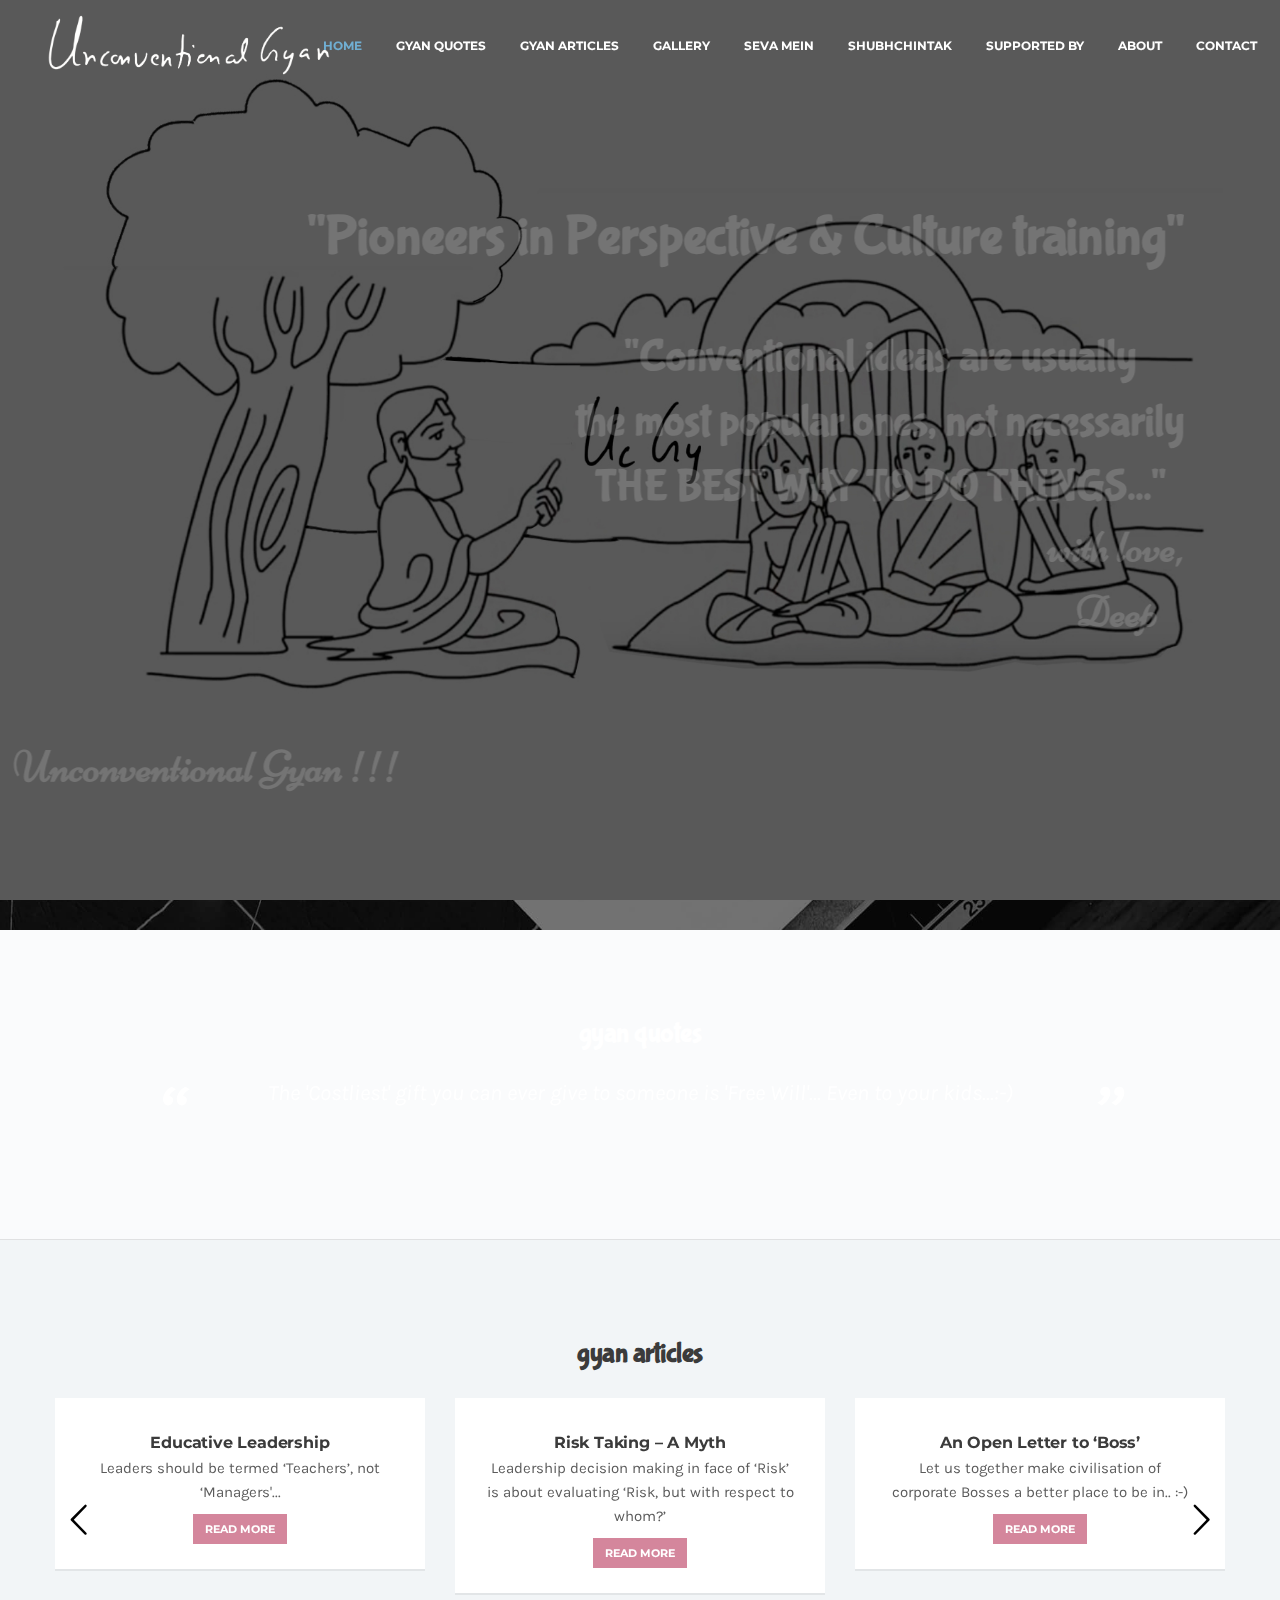
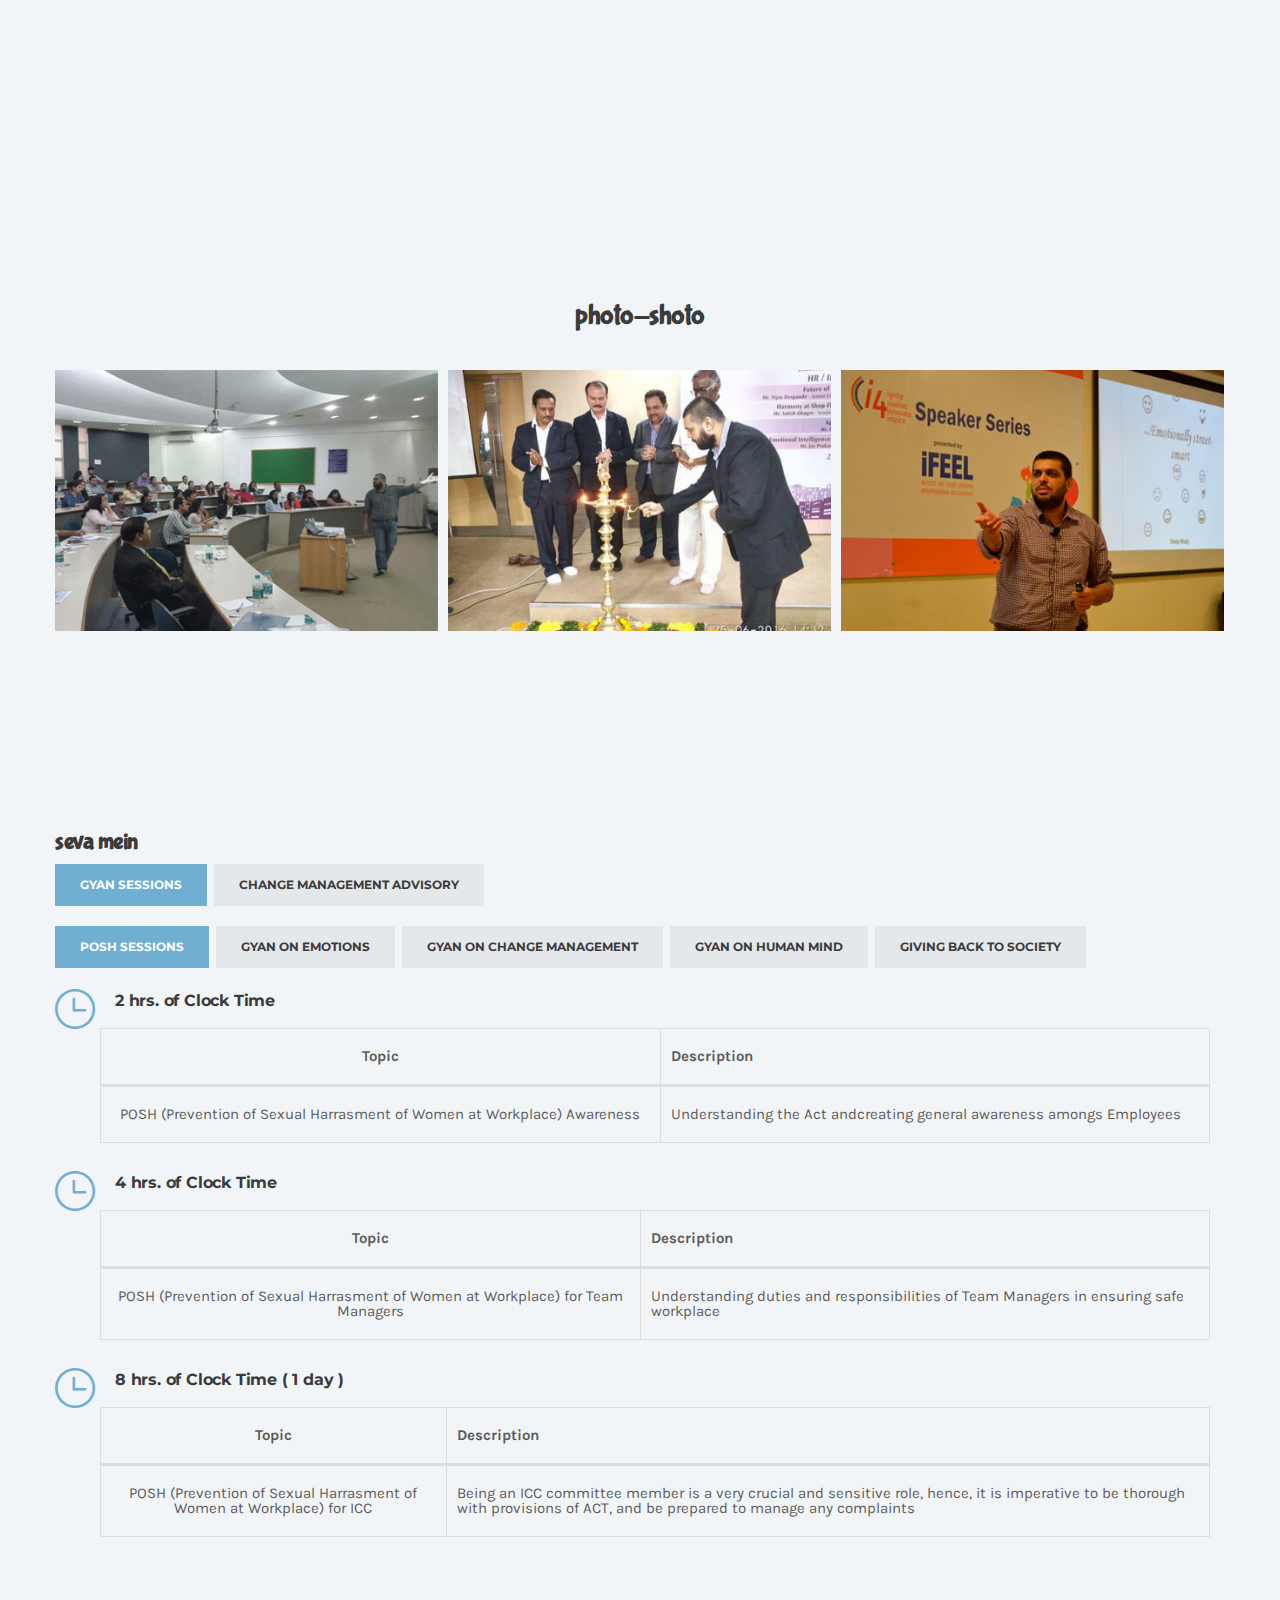
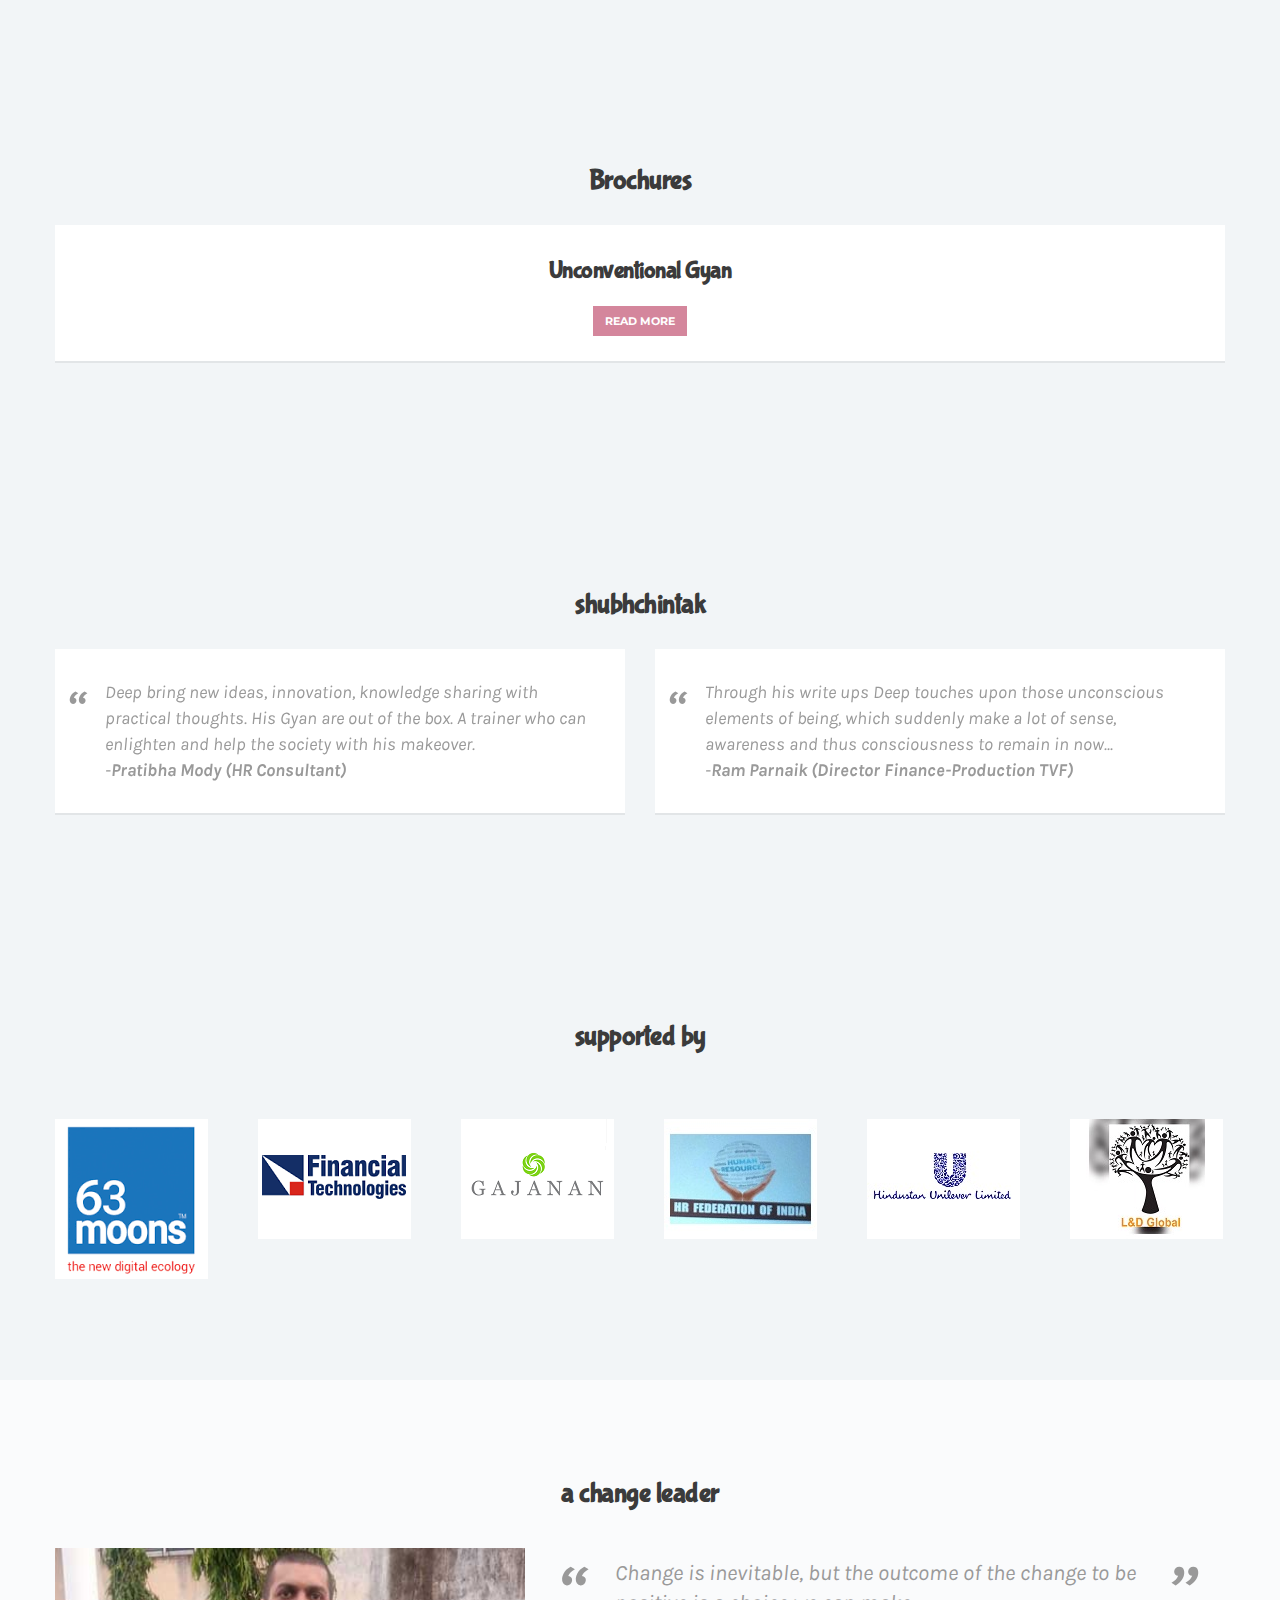
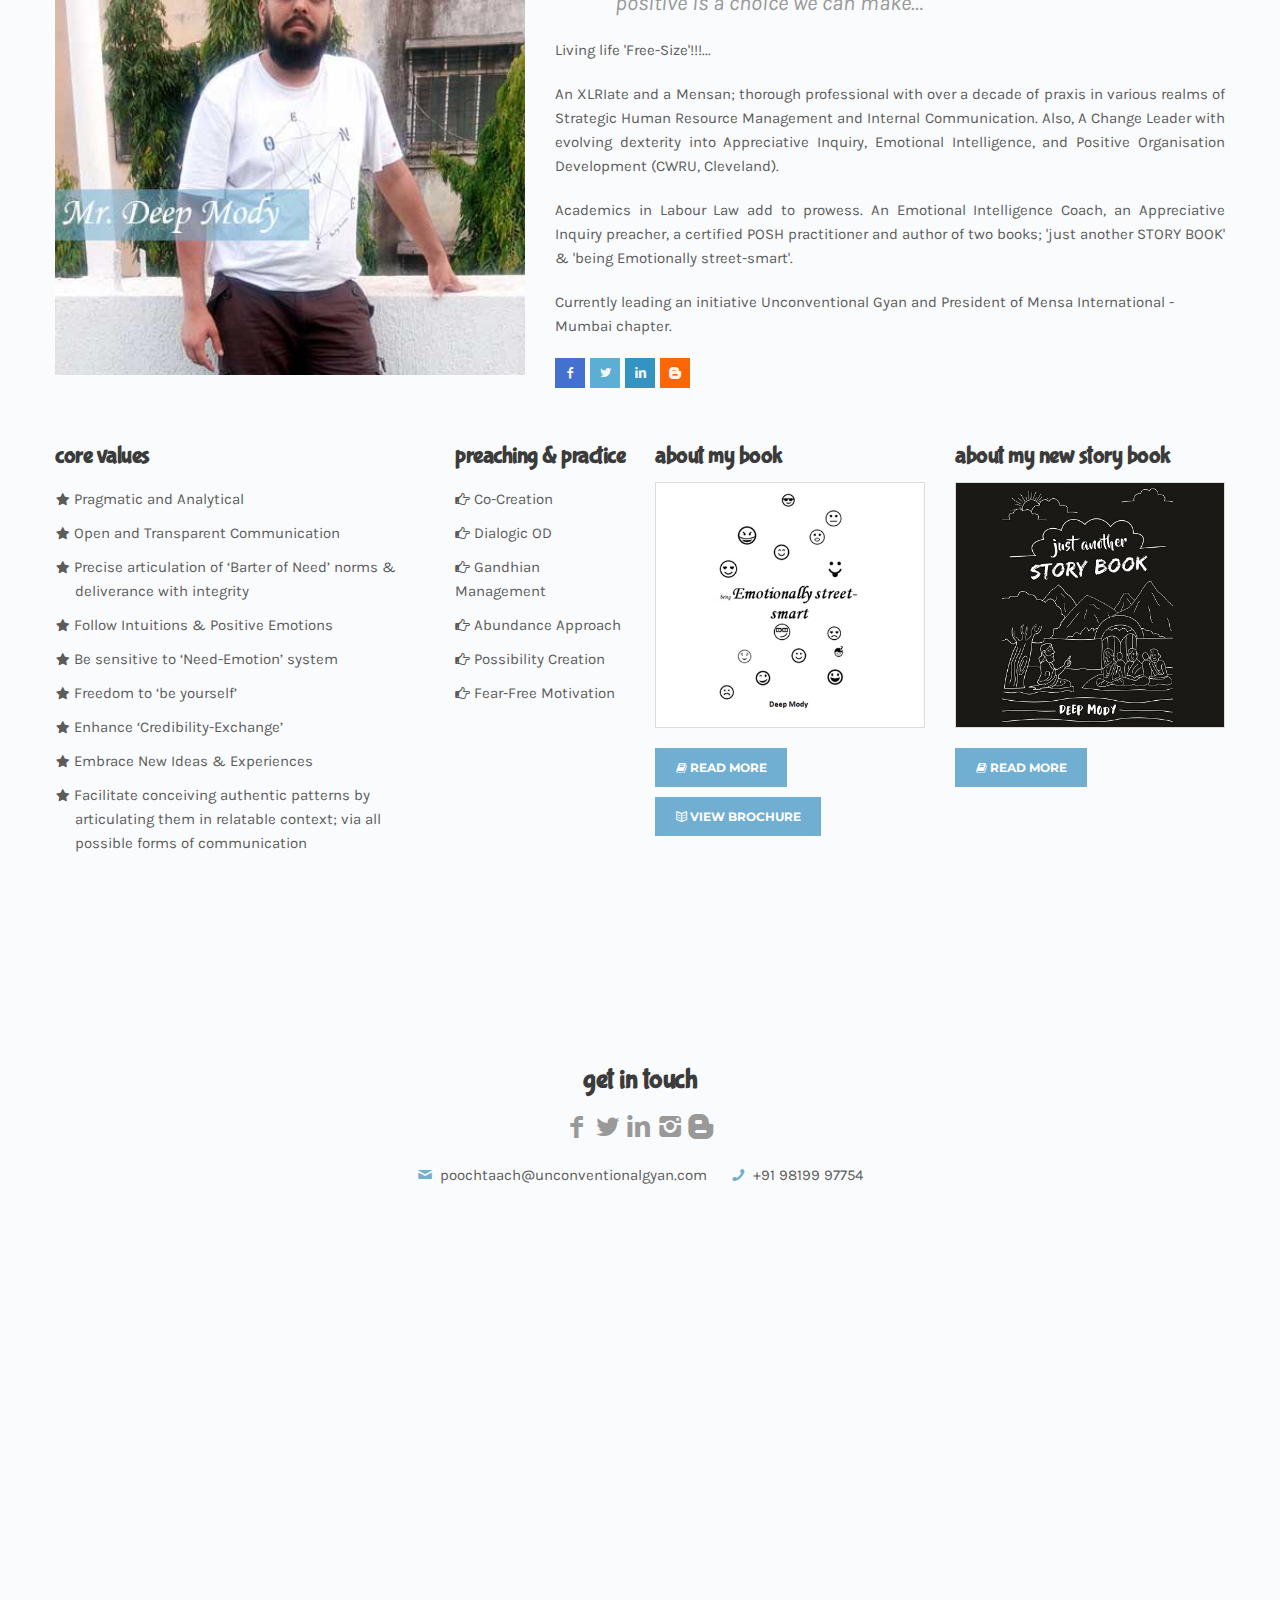
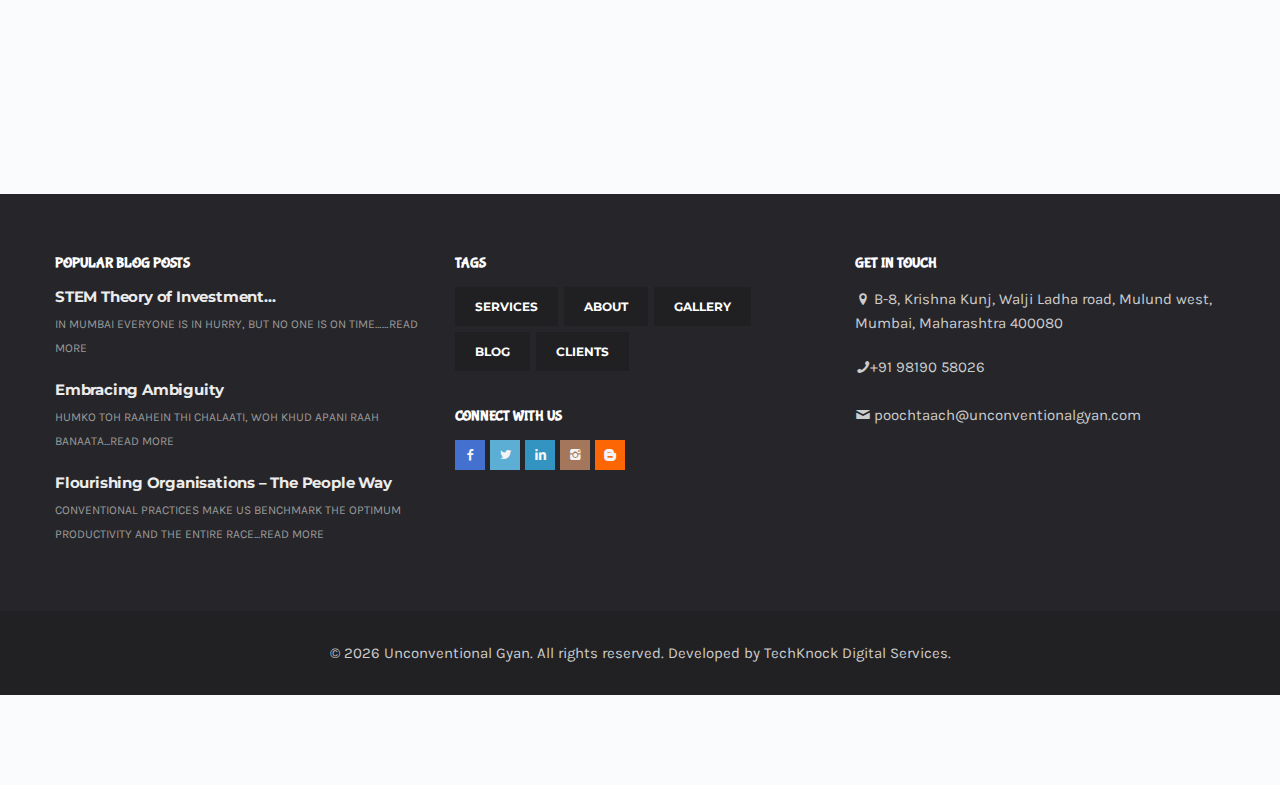
==== index.html @ 0b480a3f "website" ====
<!DOCTYPE html>

<html lang="en">
<head>
<meta charset="utf-8">
<meta name="viewport" content="width=device-width, initial-scale=1.0">
<meta name="description" content="">
<meta name="author" content="">
<link rel="shortcut icon" href="logo/favicon-1.png">
<title>Unconventional Gyan</title>
<!-- Bootstrap core CSS -->
<link href="style/css/bootstrap.min.css" rel="stylesheet">
<link href="style/css/plugins.css" rel="stylesheet">
<link href="style.css" rel="stylesheet">
<link href="style/css/color/blue.css" rel="stylesheet">
<link href='http://fonts.googleapis.com/css?family=Montserrat:400,700' rel='stylesheet' type='text/css'>
<link href='http://fonts.googleapis.com/css?family=Karla:400,400italic,700,700italic' rel='stylesheet' type='text/css'>
<link rel="stylesheet" type="text/css" href="https://fonts.googleapis.com/css?family=Bubblegum Sans">
<link rel="stylesheet" type="text/css" href="https://fonts.googleapis.com/css?family=Niconne">
<link href="style/type/icons.css" rel="stylesheet">
<script src="https://www.google.com/recaptcha/api.js?render=6LdfdqUZAAAAAMCmVzL8MJNniMcdr9bRlwLLv4yt"></script>
     <script>
        grecaptcha.ready(function () {
            grecaptcha.execute('6LdfdqUZAAAAAMCmVzL8MJNniMcdr9bRlwLLv4yt', { action: 'contact' }).then(function (token) {
                var recaptchaResponse = document.getElementById('recaptchaResponse');
                recaptchaResponse.value = token;
            });
        });
    </script> 
<script>
!function(f,b,e,v,n,t,s)
{if(f.fbq)return;n=f.fbq=function(){n.callMethod?
n.callMethod.apply(n,arguments):n.queue.push(arguments)};
if(!f._fbq)f._fbq=n;n.push=n;n.loaded=!0;n.version='2.0';
n.queue=[];t=b.createElement(e);t.async=!0;
t.src=v;s=b.getElementsByTagName(e)[0];
s.parentNode.insertBefore(t,s)}(window,document,'script',
'https://connect.facebook.net/en_US/fbevents.js');
 fbq('init', '140886819847747'); 
fbq('track', 'PageView');
</script>
<noscript>
 <img height="1" width="1" 
src="https://www.facebook.com/tr?id=140886819847747&ev=PageView
&noscript=1"/>
</noscript>

<!-- HTML5 shim and Respond.js for IE8 support of HTML5 elements and media queries -->
<!-- WARNING: Respond.js doesn't work if you view the page via file:// -->
<!--[if lt IE 9]>
<script src="https://oss.maxcdn.com/html5shiv/3.7.2/html5shiv.min.js"></script>
<script src="https://oss.maxcdn.com/respond/1.4.2/respond.min.js"></script>
<![endif]-->
</head>
<body class="onepage">
<div id="preloader"><div class="textload">Loading</div><div id="status"><div class="spinner"></div></div></div>
<main class="body-wrapper">
  
  <div class="navbar">
    <div class="navbar-header">
      <div class="basic-wrapper">
        <div class="navbar-brand"> <a href="index.php"><!--<img src="#" srcset="style/images/logo.png 1x, style/images/logo@2x.png 2x" class="logo-light" alt="" /><img src="#" srcset="style/images/logo-dark.png 1x, style/images/logo-dark@2x.png 2x" class="logo-dark" alt="" /></a>--><img width="300px" src="logo/logo.png"> 
        </div>
        <a class="btn responsive-menu" data-toggle="collapse" data-target=".navbar-collapse"><i></i></a> 
        </div>
      <!-- /.basic-wrapper --> 
    </div>
    <!-- /.navbar-header -->
    <nav class="collapse navbar-collapse">
      <ul class="nav navbar-nav">
        <li class="current"><a href="#home">Home</a></li>
        <li><a href="#gyanquotes">Gyan Quotes </a></li>
        <li><a href="#gyanarticles">Gyan Articles </a></li>
        <li><a href="#photo-shoto">Gallery</a></li>

        <li class="dropdown"><a href="#" class="dropdown-toggle">Seva mein <span class="caret"></span></a>
          <ul class="dropdown-menu">
            <li><a href="#sevamein">Change Management Advisory</a></li>
            <li><a href="#sevamein">Gyan Sessions</a></li>
          </ul>
        </li>

        <li><a href="#shubhchintak">Shubhchintak</a></li>
        <li><a href="#associate">Supported By</a></li>
        <li><a href="#achangeleader">About</a></li>
        <li><a href="#contact">Contact</a></li>
      </ul>
      <!-- /.navbar-nav --> 
    </nav>
    <!-- /.navbar-collapse -->
    
    <!--<div class="social-wrapper">
      <ul class="social naked">
        <li><a href="https://www.facebook.com/unconventionalgyan/" target="_blank"><i class="icon-s-facebook"></i></a></li>
        <li><a href="https://twitter.com/UnconvenGyan" target="_blank"><i class="icon-s-twitter"></i></a></li>
        <li><a href="https://www.linkedin.com/company/unconventional-gyan" target="_blank"><i class="icon-s-linkedin"></i></a></li>
        <li><a href="https://www.instagram.com/unconventionalgyan/" target="_blank"><i class="icon-s-instagram"></i></a></li>
        <li><a href="http://deepmody.blogspot.in/" target="_blank"><i class="icon-s-blogger"></i></a></li>
      </ul>
      
    </div>-->
    <!-- /.social-wrapper --> 
  </div>
  <!-- /.navbar -->
  <section id="home">
    <div class="tp-fullscreen-container revolution">
      <div class="tp-fullscreen">
        <ul>
          <!--<li data-transition="fade"> <img src="style/images/art/slider-bg1.jpg"  alt="" data-bgposition="center top" data-bgfit="cover" data-bgrepeat="no-repeat" />
            <h1 class="tp-caption large sfr" data-x="30" data-y="263" data-speed="900" data-start="800" data-easing="Sine.easeOut">hello! this is lydia</h1>
            <div class="tp-caption medium sfr" data-x="30" data-y="348" data-speed="900" data-start="1500" data-easing="Sine.easeOut">most completed photography & <br />
              magazine template with various options</div>
          </li>-->
          <li data-transition="fade"> <img src="style/images/art/unconventional-gyan.jpg"  alt="" data-bgposition="center top" data-bgfit="cover" data-bgrepeat="no-repeat" />
            <div class="tp-caption large text-center sfl" data-x="right" data-y="130" data-speed="900" data-start="800" data-easing="Sine.easeOut" style="font-family: Bubblegum Sans;">"Pioneers in Perspective & Culture training"</div>

            <div class="tp-caption large text-center sfl" data-x="right" data-y="250" data-speed="900" data-start="800" data-easing="Sine.easeOut" style="font-family: Bubblegum Sans; font-size: 44px;">"Conventional ideas are usually <br>the most popular ones, not necessarily<br> THE BEST WAY TO DO THINGS..."</div>

            <div class="tp-caption withlove large text-center sfl" data-x="right" data-y="440" data-speed="900" data-start="800" data-easing="Sine.easeOut" style="font-family: Niconne; font-size: 44px;">with love,<br><b>Deep</b></div>

           <div class="tp-caption large text-center sfr" data-x="left" data-y="590" data-speed="900" data-start="1500" data-easing="Sine.easeOut" style="font-family: Bubblegum Sans; font-size: 44px;">Welcome to the world of</h1></div>

            <div class="tp-caption withlove large text-center sfl" data-x="left" data-y="660" data-speed="900" data-start="800" data-easing="Sine.easeOut" style="font-family: Niconne; font-size: 44px;"><b>Unconventional Gyan !!!</b></div>
          </li>
          <!--<li data-transition="fade"> <img src="style/images/art/banner-1.png"  alt="" data-bgposition="center top" data-bgfit="cover" data-bgrepeat="no-repeat" />
          </li>-->
        </ul>
        <div class="tp-bannertimer tp-bottom"></div>
      </div>
      <!-- /.tp-fullscreen-container --> 
    </div>
    <!-- /.revolution --> 
  </section>
  <!-- /.dark-wrapper -->  
  <div id="gyanquotes" class="parallax parallax3 inverse-wrapper customers">
    <div class="container inner text-center">
      <h3 class="section-title">gyan quotes</h3>
      <div class="testimonials owl-carousel thin">
        <div class="item">
          <blockquote>
            <p>The 'Costliest' gift you can ever give to someone is 'Free Will'... Even to your kids...:-)</p>
          </blockquote>
        </div>
        <!-- /.item -->
        <div class="item">
          <blockquote>
            <p>Emotions are the ONLY drivers of Human Motivation...</p>
          </blockquote>
        </div>
        <!-- /.item -->
        <div class="item">
          <blockquote>
            <p>Nothing in the universe except human beings follow Clock time... Not even the sun or earth for its rotation...</p>
          </blockquote>
        </div>
        <!-- /.item -->
        <div class="item">
          <blockquote>
            <p>Practicing Abstinence to achieve higher level of Humility is like Ostrich sticking head in ground to be safe when scared.</p>
          </blockquote>
        </div>
        <div class="item">
          <blockquote>
            <p>The strongest element of an organisation is 'Informal Authority'...</p>
          </blockquote>
        </div>
        <div class="item">
          <blockquote>
            <p>All Emotions (positive-negative) indicate inaccurate projections; inaccurate knowledge of Truth</p>
          </blockquote>
        </div>
        <div class="item">
          <blockquote>
            <p>No one is Free to do what they Want, because no one chooses Freely what they Want in the first place...</p>
          </blockquote>
        </div>
        <div class="item">
          <blockquote>
            <p>Free Will / Freedom is Myth.... An illusion contained by perceived inabilities...</p>
          </blockquote>
        </div>
        <div class="item">
          <blockquote>
            <p>Your Emotions are your Perception of the world... World is what it is...</p>
          </blockquote>
        </div>
        <div class="item">
          <blockquote>
            <p>The most misconceived certainty is people think they know EXACTLY how human mind works...</p>
          </blockquote>
        </div>
        <div class="item">
          <blockquote>
            <p>Humour is just an emotion ignited by people's destituteness...</p>
          </blockquote>
        </div>
        <div class="item">
          <blockquote>
            <p>It is important to focus on EQ for future sustainable growth of business.</p>
          </blockquote>
        </div>
        <div class="item">
          <blockquote>
            <p>The best way to convince someone that you have done something is by actually doing it!</p>
          </blockquote>
        </div>
        <div class="item">
          <blockquote>
            <p>The world is your lab and pragmatism is the key to authentic Know-How...</p>
          </blockquote>
        </div>
        <div class="item">
          <blockquote>
            <p>Emotions can be defined as representation of satisfied or unsatisfied needs</p>
          </blockquote>
        </div>
        <div class="item">
          <blockquote>
            <p>Further away your achievement is from expectation, stronger is the emotion</p>
          </blockquote>
        </div>
        <div class="item">
          <blockquote>
            <p>Being Emotionally content with chaos facilitates giving up control and when forged with Authentic Know-How arising out of Pragmatism, is the pathway to Enlightenment...</p>
          </blockquote>
        </div>
        <div class="item">
          <blockquote>
            <p>Nobody, but YOU, decides where to draw the line or when to quit. You are only as strong as you THINK you are...</p>
          </blockquote>
        </div>
        <div class="item">
          <blockquote>
            <p>There is no invisible man UP there to take decisions on your behalf, wake-up and take charge of your life...</p>
          </blockquote>
        </div>
        <div class="item">
          <blockquote>
            <p>The biggest enemy of mankind is faith.. Faith in things that do not exist.. It keeps you waiting forever hoping for miracles that are never gonna happen...</p>
          </blockquote>
        </div>
        <div class="item">
          <blockquote>
            <p>The stupidest thoughts admired by Mankind are from Philosophy.. NEVER compare two different objects; everything has its own unique way of behaving / happening / occurring / processing / existing...</p>
          </blockquote>
        </div>
        <div class="item">
          <blockquote>
            <p>Be very careful while defining GOOD and BAD, RIGHT and WRONG for your kids. What your parents taught you may not be the best fit for your kid's future...</p>
          </blockquote>
        </div>
        <div class="item">
          <blockquote>
            <p>Every WANT has an expiry date, don't miss it.. Live your life NOW..</p>
          </blockquote>
        </div>
        <div class="item">
          <blockquote>
            <p>Do what you do the best... That is...Be Yourself....</p>
          </blockquote>
        </div>
        <div class="item">
          <blockquote>
            <p>To expect something unreasonable from life, be ready to give something unreasonable...</p>
          </blockquote>
        </div>
        <div class="item">
          <blockquote>
            <p>NEVER expect world to be a fair place, it is not... What matters is how you can make it biased towards you...</p>
          </blockquote>
        </div>
        <div class="item">
          <blockquote>
            <p>Nobody ever gets anything unless they deserve it, if you disagree in few cases, you definitely have not considered ALL parameters that matter...</p>
          </blockquote>
        </div>
        <div class="item">
          <blockquote>
            <p>Growth in life doesn't depend on how soon you learn things, but depends on how soon you UNLEARN things that don't exist...</p>
          </blockquote>
        </div>
        <div class="item">
          <blockquote>
            <p>Success doesn't come by suppressing your cravings or desires... It comes when you get done with them and move on to bigger things in life...</p>
          </blockquote>
        </div>
        <div class="item">
          <blockquote>
            <p>There's very thin line between calling one's act as Bravery or Insanity... If you win, it's Bravery, if you lose its Insanity!!!...</p>
          </blockquote>
        </div>
        <div class="item">
          <blockquote>
            <p>The attitude of 'Never Give Up' doesn't make sense at all times.... It is very important to QUIT when it's no longer worth the investments...</p>
          </blockquote>
        </div>
        <div class="item">
          <blockquote>
            <p>Any relation flourishes ONLY when both give what the other one expects, not when they give what they can...</p>
          </blockquote>
        </div>
        <div class="item">
          <blockquote>
            <p>Life has already kept away many things from you, which are beyond your control.. Do not add to the list by unnecessarily restricting yourself just because someone somewhere said so or wrote so calling it an 'Ideal' way of living life...</p>
          </blockquote>
        </div>
        <div class="item">
          <blockquote>
            <p>The only 'Ideal' way of living life is when you do whatever you like whenever you like... Noone, but yourself, can make rules for your life...</p>
          </blockquote>
        </div>
        <div class="item">
          <blockquote>
            <p>Just because you do not understand something doesn't mean it's gonna harm you... Overcoming fear of the unknown is the key to being where you never thought you could ever be...</p>
          </blockquote>
        </div>
        <div class="item">
          <blockquote>
            <p>Humans by nature are selfish, there's nothing wrong in it... One would be more concerned about a boil on their bum than earthquake in Japan...</p>
          </blockquote>
        </div>
        <div class="item">
          <blockquote>
            <p>Be friends with yourself, not the watch... Live your life doing what you want, not what the watch says...</p>
          </blockquote>
        </div>
        <div class="item">
          <blockquote>
            <p>Time is a Resource not a Constraint...</p>
          </blockquote>
        </div>
        <div class="item">
          <blockquote>
            <p>The sign of mastering politics is being referred to as the most apolitical person by all stakeholders...</p>
          </blockquote>
        </div>
        <div class="item">
          <blockquote>
            <p>There will often be times when your Theory about How The World Works would not match with reality. In those times you can either hold on to your Theory and keep calling reality as Wrong or you can accept reality and improve your Theory making it more realistic...</p>
          </blockquote>
        </div>
<div class="item">
          <blockquote>
            <p>Pragmatism is the key to perceived eternity…</p>
          </blockquote>
        </div>
<div class="item">
          <blockquote>
            <p>Two hands at work are far better than hundred hands at begging for favouritism…</p>
          </blockquote>
        </div>
<div class="item">
          <blockquote>
            <p>Education has ABSOLUTELY no relevance to Freedom... People are SLAVES to Fear Of The Unknown... They worship and surrender to things they don't understand…</p>
          </blockquote>
        </div>
<div class="item">
          <blockquote>
            <p>The degree of illusion one lives in is directly proportional to the degree of impressed one feels when presented with simple Truth…</p>
          </blockquote>
        </div>
<div class="item">
          <blockquote>
            <p>Happiness by Knowledge & Wisdon is as temporary as Happiness by Chocolate</p>
          </blockquote>
        </div>
<div class="item">
          <blockquote>
            <p>Taking a break from running to gain Knowledge is beginning of gaining Wisdom…</p>
          </blockquote>
        </div>
<div class="item">
          <blockquote>
            <p>Scientist Monk Yogi they all search for the same God – TRUTH  The only difference is their language…</p>
          </blockquote>
        </div>
<div class="item">
          <blockquote>
            <p>Everyone can give you something, but no one can give you Everything…</p>
          </blockquote>
        </div>
<div class="item">
          <blockquote>
            <p>Time & Tide wait for no one… Then why do you run behind such UNLOYAL (namak haram) Clock Time???...</p>
          </blockquote>
        </div>
<div class="item">
          <blockquote>
            <p>When was the last time you took a 3 second long breath???...  MAKE IT EVERY BREATH…</p>
          </blockquote>
        </div>
<div class="item">
          <blockquote>
            <p>Aiming at only Money in life is like consuming only Protein ignoring all other vitamins & minerals…</p>
          </blockquote>
        </div>
<div class="item">
          <blockquote>
            <p>The Costliest resource you can give to someone is your Attention & Thoughts, not money, time or energy…</p>
          </blockquote>
        </div>
<div class="item">
          <blockquote>
            <p>Human Mind is slave to symbolism… True Freedom is beyond this Slavery…</p>
          </blockquote>
        </div>
<div class="item">
          <blockquote>
            <p>The fastest way to know the Truth is by surrendering to Illusion…</p>
          </blockquote>
        </div>
<div class="item">
          <blockquote>
            <p>The purpose of life is to Attain and Sustain Emotional Equillibrium…</p>
          </blockquote>
        </div>
<div class="item">
          <blockquote>
            <p>The fastest way of doing anything is by not doing it fast... :-)</p>
          </blockquote>
        </div>
<div class="item">
          <blockquote>
            <p>Lately the challenge is not to make people do things, it is to make people not overdo things…</p>
          </blockquote>
        </div>
<div class="item">
          <blockquote>
            <p>The BIGGEST sin is to abruptly end someone's sleep, including and especially your own…</p>
          </blockquote>
        </div>
<div class="item">
          <blockquote>
            <p>Stronger is the Emotion bigger is the opportunity to Learn…</p>
          </blockquote>
        </div>
<div class="item">
          <blockquote>
            <p>Human Mind is ABSOLUTELY NOTHING beyond a Photocopy Machine…</p>
          </blockquote>
        </div>
<div class="item">
          <blockquote>
            <p>No pain - No gain is the biggest lie... Greatest possibilities are created from your strengths, within your comfort zone, by Stretching yourself to the max... not by Stress... :-)</p>
          </blockquote>
        </div>
<div class="item">
          <blockquote>
            <p>If you believe at times people are just dumb and don't understand things, you need to ENFORCE rules to make them do the right thing... The reality is either you're not listening to them or you just don't know how to teach... You need to LEARN HOW TO TEACH... :-)</p>
          </blockquote>
        </div>
<div class="item">
          <blockquote>
            <p>Laughter is ALWAYS ignited by Ego, by sense of superiority, higher intellect</p>
          </blockquote>
        </div>
<div class="item">
          <blockquote>
            <p>Expect / Accept everything and you'll NEVER be disappointed / exhilarated…</p>
          </blockquote>
        </div>
<div class="item">
          <blockquote>
            <p>Everyone wants Peace, try to Teach people how to achieve it... Speak when someone's listening... Teach when someone's learning... People Listen & Learn the best when they're Emotionally Neutral (Peaceful), so in the meanwhile HELP them achieve Peace... 😊😊😊</p>
          </blockquote>
        </div>
<div class="item">
          <blockquote>
            <p>The fastest way of doing anything is by not doing it fast... :-)</p>
          </blockquote>
        </div>
<div class="item">
          <blockquote>
            <p>The fastest way to know the Truth is by surrendering to Illusion…</p>
          </blockquote>
        </div>
<div class="item">
          <blockquote>
            <p>Being anything away from an 'Average' person is a curse of loneliness…</p>
          </blockquote>
        </div>
<div class="item">
          <blockquote>
            <p>The better you understand Freedom (Free-will), the worse you feel realising the Slavery you're living in…</p>
          </blockquote>
        </div>
<div class="item">
          <blockquote>
            <p>True love is being in love with yourself…</p>
          </blockquote>
        </div>
<div class="item">
          <blockquote>
            <p>Emotions are purest form of Logic…</p>
          </blockquote>
        </div>
<div class="item">
          <blockquote>
            <p>KEEP WALKING' is a philosophy which keeps your one leg in future, other in past and your eyes at a distance far away... To 'LIVE IN THE MOMENT' you need to sit, relax and breathe easy.....</p>
          </blockquote>
        </div>
<div class="item">
          <blockquote>
            <p>Leadership is not about making people do things your way, it is about helping them do things their way... So is Parenting... :-)</p>
          </blockquote>
        </div>


        <!-- /.item --> 
      </div>
      <!-- /.testimonials --> 
    </div>
    <!-- /.container --> 
  </div>
  <!-- /.parallax -->

  <div id="gyanarticles" class="dark-wrapper">
    <div class="container inner">
      <h3 class="section-title text-center">gyan articles </h3>
      <div class="divide10"></div>
      <div class="carousel-wrapper">
        <div class="carousel carousel-boxed blog">

           <div class="item post">
            <!--<figure class="main"><img src="style/images/art/b1.jpg" alt="" /></figure>-->
            <div class="box text-center">
              <h4 class="post-title"><a href="http://deepmody.blogspot.in/2016/12/karma-dharma-samsara.html" target="_blank">Educative Leadership</a></h4>
              <!--<div class="meta"><span class="date">14 Oct 2014</span><span class="comments"><a href="#"><i class="icon-chat-1"></i> 15</a></span></div>-->
              <p>Leaders should be termed ‘Teachers’, not ‘Managers'...</p>
              <div class="category cat9"><span><a href="http://deepmody.blogspot.in/2017/01/educative-leadership.html" target="_blank">Read more</a></span></div>
            </div>
            <!-- /.box --> 
            
          </div>

           <div class="item post">
            <!--<figure class="main"><img src="style/images/art/b1.jpg" alt="" /></figure>-->
            <div class="box text-center">
              <h4 class="post-title"><a href="http://deepmody.blogspot.in/2016/12/karma-dharma-samsara.html" target="_blank">Risk Taking – A Myth</a></h4>
              <!--<div class="meta"><span class="date">14 Oct 2014</span><span class="comments"><a href="#"><i class="icon-chat-1"></i> 15</a></span></div>-->
              <p>Leadership decision making in face of ‘Risk’ is about evaluating ‘Risk, but with respect to whom?’</p>
              <div class="category cat9"><span><a href="http://deepmody.blogspot.in/2017/01/risk-taking-myth.html" target="_blank">Read more</a></span></div>
            </div>
            <!-- /.box --> 
            
          </div>


           <div class="item post">
            <!--<figure class="main"><img src="style/images/art/b1.jpg" alt="" /></figure>-->
            <div class="box text-center">
              <h4 class="post-title"><a href="http://deepmody.blogspot.in/2016/12/karma-dharma-samsara.html" target="_blank">An Open Letter to ‘Boss’</a></h4>
              <!--<div class="meta"><span class="date">14 Oct 2014</span><span class="comments"><a href="#"><i class="icon-chat-1"></i> 15</a></span></div>-->
              <p>Let us together make civilisation of corporate Bosses a better place to be in.. :-)</p>
              <div class="category cat9"><span><a href="http://deepmody.blogspot.in/2017/02/an-open-letter-to-boss.html" target="_blank">Read more</a></span></div>
            </div>
            <!-- /.box --> 
            
          </div>






          <div class="item post">
            <!--<figure class="main"><img src="style/images/art/b1.jpg" alt="" /></figure>-->
            <div class="box text-center">
              <h4 class="post-title"><a href="http://deepmody.blogspot.in/2016/12/karma-dharma-samsara.html" target="_blank">Karma Dharma & Samsara!!!...</a></h4>
              <!--<div class="meta"><span class="date">14 Oct 2014</span><span class="comments"><a href="#"><i class="icon-chat-1"></i> 15</a></span></div>-->
              <p>Sunday morning spiritual reading…</p>
              <div class="category cat9"><span><a href="http://deepmody.blogspot.in/2016/12/karma-dharma-samsara.html" target="_blank">Read more</a></span></div>
            </div>
            <!-- /.box --> 
            
          </div>
          <!-- /.post -->
          
          <div class="item post">
            <!--<figure class="main"><img src="style/images/art/b2.jpg" alt="" /></figure>-->
            <div class="box text-center">
              <h4 class="post-title"><a href="http://deepmody.blogspot.in/2016/12/unacceptable-theory-of-motivation.html" target="_blank">UNACCEPTABLE Theory of Motivation</a></h4>
              <!--<div class="meta"><span class="date">12 Nov 2014</span><span class="comments"><a href="#"><i class="icon-chat-1"></i> 15</a></span></div>-->
              <p>Every Thought (leading to) Emotion (leading to) Action arises ONLY when Reality is UNACCEPTABLE…</p>
              <div class="category cat12"><span><a href="http://deepmody.blogspot.in/2016/12/unacceptable-theory-of-motivation.html" target="_blank">Read more</a></span></div>
            </div>
            <!-- /.box --> 
            
          </div>
          <!-- /.post -->
          
          <div class="item post">
            <!--<figure class="main"><img src="style/images/art/b3.jpg" alt="" /></figure>-->
            <div class="box text-center">
              <h4 class="post-title"><a href="http://deepmody.blogspot.in/2016/12/human-time.html" target="_blank">Human Time</a></h4>
              <!--<div class="meta"><span class="date">23 Dec 2014</span><span class="comments"><a href="#"><i class="icon-chat-1"></i> 15</a></span></div>-->
              <p>Clocks measure other clocks, they don’t measure Time….</p>
              <div class="category cat5"><span><a href="http://deepmody.blogspot.in/2016/12/human-time.html" target="_blank">Read more</a></span></div>
            </div>
            <!-- /.box --> 
            
          </div>
          <!-- /.post -->
          <div class="item post">
            <!--<figure class="main"><img src="style/images/art/b4.jpg" alt="" /></figure>-->
            <div class="box text-center">
              <h4 class="post-title"><a href="http://deepmody.blogspot.in/2016/09/embracing-ambiguity-achieving.html" target="_blank">Embracing Ambiguity - Achieving Unachieved Realms</a></h4>
              <!--<div class="meta"><span class="date">14 Oct 2014</span><span class="comments"><a href="#"><i class="icon-chat-1"></i> 15</a></span></div>-->
              <p>Humko Toh Raahein Thi Chalaati, Woh Khud Apani Raah Banaata…</p>
              <div class="category cat6"><span><a href="http://deepmody.blogspot.in/2016/09/embracing-ambiguity-achieving.html" target="_blank">Read more</a></span></div>
            </div>
            <!-- /.box --> 
            
          </div>
          <!-- /.post -->
          
          <div class="item post">
            <!--<figure class="main"><img src="style/images/art/b5.jpg" alt="" /></figure>-->
            <div class="box text-center">
              <h4 class="post-title"><a href="http://deepmody.blogspot.in/2016/06/stemtheory-of-investment-pathway-to.html" target="_blank">STEM Theory of Investment – Pathway to Prospering Lives</a></h4>
              <!--<div class="meta"><span class="date">12 Nov 2014</span><span class="comments"><a href="#"><i class="icon-chat-1"></i> 15</a></span></div>-->
              <p>In Mumbai everyone is in hurry, but no one is on time…</p>
              <div class="category cat12"><span><a href="http://deepmody.blogspot.in/2016/06/stemtheory-of-investment-pathway-to.html" target="_blank">Read more</a></span></div>
            </div>
            <!-- /.box --> 
            
          </div>
          <!-- /.post -->
          
          <div class="item post">
            <!--<figure class="main"><img src="style/images/art/b6.jpg" alt="" /></figure>-->
            <div class="box text-center">
              <h4 class="post-title"><a href="http://deepmody.blogspot.in/2016/05/negotiation-un-boon-to-exponentially.html" target="_blank">Negotiation – An un-boon to exponentially flourishing relationships/organisations</a></h4>
              <!--<div class="meta"><span class="date">23 Dec 2014</span><span class="comments"><a href="#"><i class="icon-chat-1"></i> 15</a></span></div>-->
              <p>‘When you’re good at something, it is the least you can do for free…’</p>
              <div class="category cat9"><span><a href="http://deepmody.blogspot.in/2016/05/negotiation-un-boon-to-exponentially.html" target="_blank">Read more</a></span></div>
            </div>
            <!-- /.box --> 
            
          </div>
          <!-- /.post --> 
          <div class="item post">
            <!--<figure class="main"><img src="style/images/art/b6.jpg" alt="" /></figure>-->
            <div class="box text-center">
              <h4 class="post-title"><a href="http://deepmody.blogspot.in/2016/04/need-emotion-complex-system.html" target="_blank">Need-Emotion – A Complex system</a></h4>
              <!--<div class="meta"><span class="date">23 Dec 2014</span><span class="comments"><a href="#"><i class="icon-chat-1"></i> 15</a></span></div>-->
              <p>The simple way Emotions can be defined is representation of satisfied or unsatisfied Needs (Maslow chacha ki theory for Needs).</p>
              <div class="category cat6"><span><a href="http://deepmody.blogspot.in/2016/04/need-emotion-complex-system.html" target="_blank">Read more</a></span></div>
            </div>
            <!-- /.box --> 
            
          </div>
          <!-- /.post --> 
          <div class="item post">
            <!--<figure class="main"><img src="style/images/art/b6.jpg" alt="" /></figure>-->
            <div class="box text-center">
              <h4 class="post-title"><a href="http://deepmody.blogspot.in/2016/04/tna-building-on-strengths-way.html" target="_blank">TNA – Building on strengths way...</a></h4>
              <!--<div class="meta"><span class="date">23 Dec 2014</span><span class="comments"><a href="#"><i class="icon-chat-1"></i> 15</a></span></div>-->
              <p>The biggest possibilities created by people lie in their ‘intellectual creativity’ of using their existing strengths</p>
              <div class="category cat12"><span><a href="http://deepmody.blogspot.in/2016/04/tna-building-on-strengths-way.html" target="_blank">Read more</a></span></div>
            </div>
            <!-- /.box --> 
            
          </div>
          <!-- /.post --> 
          <div class="item post">
            <!--<figure class="main"><img src="style/images/art/b6.jpg" alt="" /></figure>-->
            <div class="box text-center">
              <h4 class="post-title"><a href="http://deepmody.blogspot.in/2016/03/flourishing-organisations-people-way.html" target="_blank">Flourishing Organisations – The People Way</a></h4>
              <!--<div class="meta"><span class="date">23 Dec 2014</span><span class="comments"><a href="#"><i class="icon-chat-1"></i> 15</a></span></div>-->
              <p>Conventional practices make us benchmark the optimum productivity and the entire race is on finding the least required investment to reach that productivity…</p>
              <div class="category cat5"><span><a href="http://deepmody.blogspot.in/2016/03/flourishing-organisations-people-way.html" target="_blank">Read more</a></span></div>
            </div>
            <!-- /.box --> 
            
          </div>
          <!-- /.post --> 
          <div class="item post">
            <!--<figure class="main"><img src="style/images/art/b6.jpg" alt="" /></figure>-->
            <div class="box text-center">
              <h4 class="post-title"><a href="http://deepmody.blogspot.in/2015/09/human-communication-and-technology.html" target="_blank">Human Communication and Technology</a></h4>
              <!--<div class="meta"><span class="date">23 Dec 2014</span><span class="comments"><a href="#"><i class="icon-chat-1"></i> 15</a></span></div>-->
              <p>We have seen and experienced amazing benefits of technology; however, we still have people (mainly from pre-internet revolution era) who do not find technology as a boon. </p>
              <div class="category cat3"><span><a href="http://deepmody.blogspot.in/2015/09/human-communication-and-technology.html" target="_blank">Read more</a></span></div>
            </div>
            <!-- /.box --> 
            
          </div>
          <!-- /.post --> 
          <div class="item post">
            <!--<figure class="main"><img src="style/images/art/b6.jpg" alt="" /></figure>-->
            <div class="box text-center">
              <h4 class="post-title"><a href="http://deepmody.blogspot.in/2015/09/hr-interview.html" target="_blank">HR Interview</a></h4>
              <!--<div class="meta"><span class="date">23 Dec 2014</span><span class="comments"><a href="#"><i class="icon-chat-1"></i> 15</a></span></div>-->
              <p>This article revolves around understanding role of HR in selection process. Is it limited to short-listing of candidates as per ‘check-list’ of JD / Desired Candidate profile or there is more to it?</p>
              <div class="category cat12"><span><a href="http://deepmody.blogspot.in/2015/09/hr-interview.html" target="_blank">Read more</a></span></div>
            </div>
            <!-- /.box --> 
            
          </div>
          <!-- /.post --> 
          <div class="item post">
            <!--<figure class="main"><img src="style/images/art/b6.jpg" alt="" /></figure>-->
            <div class="box text-center">
              <h4 class="post-title"><a href="http://deepmody.blogspot.in/2015/09/policy-designing.html" target="_blank">Policy Designing</a></h4>
              <!--<div class="meta"><span class="date">23 Dec 2014</span><span class="comments"><a href="#"><i class="icon-chat-1"></i> 15</a></span></div>-->
              <p>‘Policy Designing’ is as creative and innovative a job as much it is Statutorily Obligatory.</p>
              <div class="category cat5"><span><a href="http://deepmody.blogspot.in/2015/09/policy-designing.html" target="_blank">Read more</a></span></div>
            </div>
            <!-- /.box --> 
            
          </div>
          <!-- /.post --> 
          <div class="item post">
            <!--<figure class="main"><img src="style/images/art/b6.jpg" alt="" /></figure>-->
            <div class="box text-center">
              <h4 class="post-title"><a href="http://deepmody.blogspot.in/2015/08/spherical-feedback.html" target="_blank">Spherical Feedback</a></h4>
              <!--<div class="meta"><span class="date">23 Dec 2014</span><span class="comments"><a href="#"><i class="icon-chat-1"></i> 15</a></span></div>-->
              <p>‘360 Degree Feedback’ is highly effective in headlining various perspectives towards one’s job and ensures input is received from all those who matter. But is it actually covering everything that matters?</p>
              <div class="category cat3"><span><a href="http://deepmody.blogspot.in/2015/08/spherical-feedback.html" target="_blank">Read more</a></span></div>
            </div>
            <!-- /.box --> 
            
          </div>
          <!-- /.post --> 
          <div class="item post">
            <!--<figure class="main"><img src="style/images/art/b6.jpg" alt="" /></figure>-->
            <div class="box text-center">
              <h4 class="post-title"><a href="http://deepmody.blogspot.in/2015/08/thinking-out-of-box.html" target="_blank">Thinking Out Of The Box</a></h4>
              <!--<div class="meta"><span class="date">23 Dec 2014</span><span class="comments"><a href="#"><i class="icon-chat-1"></i> 15</a></span></div>-->
              <p>‘Thinking Out Of The Box’ has always been the most admired approach to ‘Smartness’. ‘Out of the box’ ideas are considered to be very unique; it is something that comes only from few ‘Smarties’. Is it really so?</p>
              <div class="category cat6"><span><a href="http://deepmody.blogspot.in/2015/08/thinking-out-of-box.html" target="_blank">Read more</a></span></div>
            </div>
            <!-- /.box --> 
            
          </div>
          <!-- /.post --> 
        </div>
        <!--/.carousel --> 
      </div>
      <!--/.carousel-wrapper --> 
    </div>
    <!--/.container --> 
    </div>
    

  
  
  <section id="photo-shoto" class="dark-wrapper">
    <div class="container inner">
      <h3 class="section-title text-center">photo-shoto</h3>
      <!--<p class="text-center">Duis mollis, est non commodo luctus, nisi erat porttitor ligula, eget lacinia odio sem nec elit.</p>-->
      <div class="divide20"></div>
      <div class="cbp-panel">
        <div class="cbp cbp-onepage-grid">
          <div class="cbp-item"> <a class="cbp-caption fancybox-media" data-rel="portfolio" href="gallery/National HRD network - NHRD1.jpg">
            <div class="cbp-caption-defaultWrap"> <img src="gallery/National HRD network - NHRD1.jpg" alt="" /> </div>
            <div class="cbp-caption-activeWrap">
              <div class="cbp-l-caption-alignCenter">
                <div class="cbp-l-caption-body">
                  <div class="cbp-l-caption-title"><span class="cbp-plus"></span></div>
                </div>
              </div>
            </div>
            <!--/.cbp-caption-activeWrap --> 
            </a> </div>
          <!--/.cbp-item -->
          
          <div class="cbp-item"> <a class="cbp-caption fancybox-media" data-rel="portfolio" href="gallery/HR Federation of India- HRFI.jpg">
            <div class="cbp-caption-defaultWrap"> <img src="gallery/HR Federation of India- HRFI.jpg" alt="" /> </div>
            <div class="cbp-caption-activeWrap">
              <div class="cbp-l-caption-alignCenter">
                <div class="cbp-l-caption-body">
                  <div class="cbp-l-caption-title"><span class="cbp-plus"></span></div>
                </div>
              </div>
            </div>
            <!--/.cbp-caption-activeWrap --> 
            </a> </div>
          <!--/.cbp-item -->
          
          <div class="cbp-item"> <a class="cbp-caption fancybox-media" data-rel="portfolio" href="gallery/iFEEL.jpg">
            <div class="cbp-caption-defaultWrap"> <img src="gallery/iFEEL.jpg" alt="" /> </div>
            <div class="cbp-caption-activeWrap">
              <div class="cbp-l-caption-alignCenter">
                <div class="cbp-l-caption-body">
                  <div class="cbp-l-caption-title"><span class="cbp-plus"></span></div>
                </div>
              </div>
            </div>
            <!--/.cbp-caption-activeWrap --> 
            </a> </div>
          <!--/.cbp-item -->
          
        </div>
        <!--/.cbp --> 
        
      </div>
      <!--/.cbp-panel --> 
    </div>
    <!-- /.container --> 
  </section>
  <!-- /#landscape --> 
  
 <section id="sevamein"> 
  <div class="dark-wrapper">
    <div class="container inner">
      <div class="row">
        <div class="col-sm-12">
          <h3>seva mein</h3>
          <div class="tabs tabs-top left tab-container">
            <ul class="etabs">
              <li class="tab"><a href="#tab-1">Gyan Sessions</a></li>
              <li class="tab"><a href="#tab-2">Change Management Advisory</a></li>
               </ul>
            <!-- /.etabs -->
            <div class="panel-container">
              
              <!-- /.tab-block -->
            <div class="tab-block" id="tab-1">
         

          <div class="tabs tabs-top left tab-container">
<ul class="etabs">
  <li class="active tab"><a data-toggle="tab" href="#home">POSH Sessions</a></li>
  <li class=" tab"><a data-toggle="tab" href="#menu1">Gyan on Emotions</a></li>
  <li class=" tab"><a data-toggle="tab" href="#menu2">Gyan on Change Management</a></li>
  <li class=" tab"><a data-toggle="tab" href="#menu3">Gyan on Human Mind</a></li>
  <li class=" tab"><a data-toggle="tab" href="#menu4">Giving back to society</a></li>
</ul>

<div class="tab-content left tab-container">
  <div id="home" class="tab-pane fade in active">
              <div id="collapseOne" class="panel-collapse collapse in"><br>

                              <div class="feature">
            <div class="icon"><i class="budicon-clock"></i></div>
            <h4>2 hrs. of Clock Time</h4>
            <p>
            <table class="row retina-icons-code table table-bordered table-striped table-fonts">
            <colgroup>
            <col class="span1">
            <col class="span5">
            </colgroup>
            <thead>
              <tr>
                <th>Topic</th>
                <th>Description</th>
              </tr>
            </thead>
            <tbody>
              <tr>
                <td>POSH (Prevention of Sexual Harrasment of Women at Workplace) Awareness</td>
                <td>Understanding the Act andcreating general awareness amongs Employees</td>
              </tr>
              
            </tbody>
            </table>
            </p>
          </div>

<div class="feature">
            <div class="icon"><i class="budicon-clock"></i></div>
            <h4>4 hrs. of Clock Time</h4>
            <p>
            <table class="row retina-icons-code table table-bordered table-striped table-fonts">
            <colgroup>
            <col class="span1">
            <col class="span5">
            </colgroup>
            <thead>
              <tr>
                <th>Topic</th>
                <th>Description</th>
              </tr>
            </thead>
            <tbody>
              <tr>
                <td>POSH (Prevention of Sexual Harrasment of Women at Workplace) for Team Managers</td>
                <td>Understanding duties and responsibilities of Team Managers in ensuring safe workplace</td>
              </tr>
             
            </tbody>
            </table>
            </p>
          </div>

<div class="feature">
            <div class="icon"><i class="budicon-clock"></i></div>
            <h4>8 hrs. of Clock Time ( 1 day )</h4>
            <p>
            <table class="row retina-icons-code table table-bordered table-striped table-fonts">
            <colgroup>
            <col class="span1">
            <col class="span5">
            </colgroup>
            <thead>
              <tr>
                <th>Topic</th>
                <th>Description</th>
              </tr>
            </thead>
            <tbody>
              <tr>
                <td>POSH (Prevention of Sexual Harrasment of Women at Workplace) for ICC</td>
                <td>Being an ICC committee member is a very crucial and sensitive role, hence, it is imperative to be thorough with provisions of ACT, and be prepared to manage any complaints</td>
              </tr>
              
            </tbody>
            </table>
            </p>
          </div>

          </div>
  </div>



  <div id="menu1" class="tab-pane fade in active"><br>
    <div class="feature">
            <div class="icon"><i class="budicon-clock"></i></div>
            <h4>2 hrs. of Clock Time</h4>
            <p>
            <table class="row retina-icons-code table table-bordered table-striped table-fonts">
            <colgroup>
            <col class="span1">
            <col class="span5">
            </colgroup>
            <thead>
              <tr>
                <th>Topic</th>
                <th>Description</th>
              </tr>
            </thead>
            <tbody>
              <tr>
                <td>Emotions and Intuition driven presentations</td>
                <td>Presentation structures are usually simply guidelines, delivering high impact presentations need so called ‘X Factor’… Let’s explore the science behind it….</td>
              </tr>
              <tr>
                <td>Human Communication – Beyond Business / Personal communication barriers</td>
                <td>Erasing the myth about keeping Business and personal life as completely distinct… A person is what he/she is… Learning about Communication and using it to the best we can…. Not being slaves to rules of communication, but using it as a tool to benefit us…</td>
              </tr>
              <tr>
                <td>Human Writing skills – Beyond Business / Personal communication barriers</td>
                <td>Erasing the myth about keeping Business and personal life as completely distinct… A person is what he/she is… Learning about writing and using it to the best we can…. Not being slaves to rules of writing, but using it as a tool to benefit us…</td>
              </tr>
            </tbody>
            </table>
            </p>
          </div>

<div class="feature">
            <div class="icon"><i class="budicon-clock"></i></div>
            <h4>4 hrs. of Clock Time</h4>
            <p>
            <table class="row retina-icons-code table table-bordered table-striped table-fonts">
            <colgroup>
            <col class="span1">
            <col class="span5">
            </colgroup>
            <thead>
              <tr>
                <th>Topic</th>
                <th>Description</th>
              </tr>
            </thead>
            <tbody>
              <tr>
                <td>Emotional Resilience</td>
                <td>It doesn’t matter how hard you hit, what matters is how hard you can get and keep coming. Managing Emotions at work and in personal life is usually done by ‘Controlling’ them… Let’s get Real and let’s ‘Manage’ them well... Let’s bounce back faster and harder…</td>
              </tr>
              <tr>
                <td>UNACCEPTABLE Theory of Motivation</td>
                <td>Emotions are the ONLY driver of Human Motivation. Unifying all theories of Motivation in a simple practical approach to be used in day-to-day life.</td>
              </tr>
              <tr>
                <td>Sadness – An indicator of becoming Smarter</td>
                <td>We are TAUGHT to not let people be Sad, we are TAUGHT to not leave them alone when they are emotionally low and we are TAUGHT to focus on being Happy as much as we can… But the Reality is Sadness makes you Smarter, do we know that???...</td>
              </tr>
            </tbody>
            </table>
            </p>
          </div>

<div class="feature">
            <div class="icon"><i class="budicon-clock"></i></div>
            <h4>8 hrs. of Clock Time ( 1 day )</h4>
            <p>
            <table class="row retina-icons-code table table-bordered table-striped table-fonts">
            <colgroup>
            <col class="span1">
            <col class="span5">
            </colgroup>
            <thead>
              <tr>
                <th>Topic</th>
                <th>Description</th>
              </tr>
            </thead>
            <tbody>
              <tr>
                <td>Emotions are more Logical than Brain</td>
                <td>Focuses on classic Heart v/s Brain conflict and concludes emphasising on importance of Emotions, Emotional Intelligence at large.</td>
              </tr>
            </tbody>
            </table>
            </p>
          </div>

<div class="feature">
            <div class="icon"><i class="budicon-clock"></i></div>
            <h4>32 hrs. of Clock Time ( 4 days )</h4>
            <p>
            <table class="row retina-icons-code table table-bordered table-striped table-fonts">
            <colgroup>
            <col class="span1">
            <col class="span5">
            </colgroup>
            <thead>
              <tr>
                <th>Topic</th>
                <th>Description</th>
              </tr>
            </thead>
            <tbody>
              <tr>
                <td>Leading organisations with Emotions</td>
                <td>Emotions are the ONLY drivers of human motivation. We will explore the 'UNACCEPTABLE Theory of Motivation'. We will understand how is Emotional Leadership the pathway to triumph. How to have an entire organisation in self-motivated state delivering best of what they can without 'Reward & Punishment' methods...</td>
              </tr>
            </tbody>
            </table>
            </p>
          </div>
  </div>


  <div id="menu2" class="tab-pane fade in active"><br>

    <div class="feature">
            <div class="icon"><i class="budicon-clock"></i></div>
            <h4>2 hrs. of Clock Time</h4>
            <p>
            <table class="row retina-icons-code table table-bordered table-striped table-fonts">
            <colgroup>
            <col class="span1">
            <col class="span5">
            </colgroup>
            <thead>
              <tr>
                <th>Topic</th>
                <th>Description</th>
              </tr>
            </thead>
            <tbody>
              <tr>
                <td>Risk Taking – A Myth</td>
                <td>Describes and elaborates how ‘Risk Taking’ or ‘Being Lucky’ is a science and not a matter of fanatic coincidence. Risk taking doesn’t exist, people NEVER take any Risk.</td>
              </tr>
              <tr>
                <td>Communication with Emotions to build Influence</td>
                <td>It is widely followed that Communication has to be assertive, empathetic, but with ‘Controlled’ Emotions… Is that the best way of Communicating???...</td>
              </tr>
              <tr>
                <td>Definition of Boss – At service to Juniors</td>
                <td>Upward delegation is more important than downward delegation. Bosses are not the ever-super-smart individuals driving a team, they are service providers to their Team members… It is important to teach everyone how to utilize their Boss efficiently…</td>
              </tr>
              <tr>
                <td>Rada (Conflict) Management</td>
                <td>Fight the battles you can win… Conflicts / difference of opinions will always exist, in fact it’s a good sign that people stand for something… Conflict Management is not about being a school teacher punishing those dis-agreeing with each other, but it is more-of being a referee of a boxing match… Setting back the right way of disagreeing, making people agree to disagree… Eventually finding the best way of doing things…</td>
              </tr>
              <tr>
                <td>Self-Branding (Khud ki lal karna)</td>
                <td>It is often said that the best branding is when people talk about you and your work… But Reality is no one knows you and your work better than you… Should one really shy away from mastering skills of Self-Branding???...</td>
              </tr>
              <tr>
                <td>Ethics</td>
                <td>Every culture is collection of behaviours driven by philosophies and line of thought. Core Values define overall outcome of an organisation’s purpose. Defining those Values which matter is like defining constitution of the organisation.</td>
              </tr>
            </tbody>
            </table>
            </p>
          </div>

<div class="feature">
            <div class="icon"><i class="budicon-clock"></i></div>
            <h4>4 hrs. of Clock Time</h4>
            <p>
            <table class="row retina-icons-code table table-bordered table-striped table-fonts">
            <colgroup>
            <col class="span1">
            <col class="span5">
            </colgroup>
            <thead>
              <tr>
                <th>Topic</th>
                <th>Description</th>
              </tr>
            </thead>
            <tbody>
              <tr>
                <td>Biryani Recipe</td>
                <td>Making Strengths so large that the Weakness becomes irrelevant…</td>
              </tr>
              <tr>
                <td>Who the F*** made the check-list???...</td>
                <td>Conventional ideas are usually the most popular ones, not necessarily THE BEST WAY TO DO THINGS...</td>
              </tr>
              <tr>
                <td>Is Harry Potter a Religion? – Organisation Culture</td>
                <td>Understanding what is ‘Culture’, how it gets build uncontrolled and how it evolves… We can then master driving the ‘Change’ we desire…</td>
              </tr>
              <tr>
                <td>Organisation Rituals – Building a sustainable culture </td>
                <td>Rituals build Religion, Rituals build society, can Rituals build a sustainable culture in Organisations? Let’s find out the practical use and impact of Rituals…</td>
              </tr>
              <tr>
                <td>Selling and Cross-Selling and Re-Selling and Re-Re-Selling</td>
                <td>Why is the generic notion of Sales an unpleasant one? Being a Sales person or meeting a Sales person is usually considered an out-of-comfort zone job… When Sales is the best thing that can happen to an Organisation, what makes it so undesired???... Let’s find out…</td>
              </tr>
              <tr>
                <td>Diplomacy – A Virus….</td>
                <td>Communicating with Truth and Transparency is often observed as a scary way of doing things… The Fear of being Honest or say being against expectations of others drive Diplomacy. That’s a Virus, it does no good and only takes the whole system down…</td>
              </tr>
              <tr>
                <td>Team Building – Either everyone wins or no-one does</td>
                <td>This session is not about Gyan in classroom, it is full of only exercises and games. Where people don’t listen or read, but experience the feel of either winning together or losing together….</td>
              </tr>
              <tr>
                <td>Decision Making by coin toss</td>
                <td>The best way to make a decision is by tossing a coin, don’t let anyone tell anything otherwise…</td>
              </tr>
              <tr>
                <td>Never Give-Up / Don’t Quit – Stupidest philosophy ever…</td>
                <td>Quitting is more important than mindlessly pursuing… Keep going on and on and on and on and on is supposed to be a brave thing to do which leads you to success…. Does it really???...</td>
              </tr>
            </tbody>
            </table>
            </p>
          </div>

<div class="feature">
            <div class="icon"><i class="budicon-clock"></i></div>
            <h4>8 hrs. of Clock Time ( 1 day )</h4>
            <p>
            <table class="row retina-icons-code table table-bordered table-striped table-fonts">
            <colgroup>
            <col class="span1">
            <col class="span5">
            </colgroup>
            <thead>
              <tr>
                <th>Topic</th>
                <th>Description</th>
              </tr>
            </thead>
            <tbody>
              <tr>
                <td>Leading with Emotions</td>
                <td>Do Emotions make someone weak? Make someone vulnerable? Make someone non-logical???... Emotions make the Greatest Leaders… Let’s find out how…</td>
              </tr>
              <tr>
                <td>Informal Leadership</td>
                <td>Ever seen people immensely drive people motivation and thoughts in spite of not being in any Formal authoritative position? Of course, you have… Let’s find out what makes them so…</td>
              </tr>
              <tr>
                <td>Exponential and Sustainable performance of employees</td>
                <td>It is said that greatest achievements ever have been self-initiated and driven by self-motivation. The science behind achieving exponential and sustainable performance of employees is rather simple. We already know what works, we just need to un-learn and stop reinforcing what doesn’t work…</td>
              </tr>
              <tr>
                <td>Gandhian Management</td>
                <td>Wasn’t he the most effective Informal Leader world has ever seen???... He drove huge masses of people without being in formal authority of leading them… What was the magic he did? Let’s find out…</td>
              </tr>
              <tr>
                <td>Jack Sparrow’s compass</td>
                <td>Pirates of Caribbean Fans can relate to this easily… Jack Sparrow had a compass that didn’t point north, but pointed in the direction of what the holder wanted the most. That always gave him an edge over others… We all have this compass, wanna learn how to use it???...</td>
              </tr>
            </tbody>
            </table>
            </p>
          </div>

<div class="feature">
            <div class="icon"><i class="budicon-clock"></i></div>
            <h4>16 hrs. of Clock Time ( 2 days )</h4>
            <p>
            <table class="row retina-icons-code table table-bordered table-striped table-fonts">
            <colgroup>
            <col class="span1">
            <col class="span5">
            </colgroup>
            <thead>
              <tr>
                <th>Topic</th>
                <th>Description</th>
              </tr>
            </thead>
            <tbody>
              <tr>
                <td>People Management beyond Carrot and Stick</td>
                <td>Everything we do around involves People Management, but the only way we know of motivating people is ‘Carrot & Stick’ / ‘Reward & Punishment’… Human Motivation is much more than that…</td>
              </tr>
              <tr>
                <td>Organisation Politics a Friend or a Foe? – Crash course in Change Management</td>
                <td>Nahi aata kyon bolu, nahi karna keh kar taal na du… Politics is a Reality, we can either stuff our head in ground like an Ostrich or we can stand-up and understand how does People synergy work in group. It can be the MOST powerful tool to achieve high people productivity…</td>
              </tr>
              <tr>
                <td>Problem Solving is Creation of biggest Problem…</td>
                <td>If every morning when you reach office, your efforts are focused in identifying problems and fixing them, you end up making the entire organisation a huge problem to be solved… Stop focusing on problem identification to solve, begin creating new possibilities…</td>
              </tr>
            </tbody>
            </table>
            </p>
          </div>
  </div>
  <div id="menu3" class="tab-pane fade in active"><br>

              <div class="feature">
            <div class="icon"><i class="budicon-clock"></i></div>
            <h4>2 hrs. of Clock Time</h4>
            <p>
            <table class="row retina-icons-code table table-bordered table-striped table-fonts">
            <colgroup>
            <col class="span1">
            <col class="span5">
            </colgroup>
            <thead>
              <tr>
                <th>Topic</th>
                <th>Description</th>
              </tr>
            </thead>
            <tbody>
              <tr>
                <td>Brave or Stupid</td>
                <td>There’s always very thin line between being ‘Brave’ or being ‘Stupid’… What is it???...</td>
              </tr>
              <tr>
                <td>Knowledge v/s Wisdom</td>
                <td>What is Wisdom? How is it different from Knowledge? What gives better results? Let's find out…</td>
              </tr>
            </tbody>
            </table>
            </p>
          </div>
<div class="feature">
            <div class="icon"><i class="budicon-clock"></i></div>
            <h4>4 hrs. of Clock Time</h4>
            <p>
            <table class="row retina-icons-code table table-bordered table-striped table-fonts">
            <colgroup>
            <col class="span1">
            <col class="span5">
            </colgroup>
            <thead>
              <tr>
                <th>Topic</th>
                <th>Description</th>
              </tr>
            </thead>
            <tbody>
              <tr>
                <td>Rituals – Meaningless practices or Boon</td>
                <td>Focuses on understand nature of Human Mind. Thorough discussion on understanding nature of Rituals. Concludes by discovering answer to question in topic.</td>
              </tr>
              <tr>
                <td>STEM Theory of Investment</td>
                <td>We are very very very careful about being conservative in expending our three resources of Time, Energy and Money…. In this race, we waste the most important resource ‘S’… Let’s find better ways of doing things…</td>
              </tr>
              <tr>
                <td>Human Time management – Time Management beyond Clock-Time and Multi-Tasking</td>
                <td>In Mumbai, everyone is in hurry all the time, but everyone is also late all the time… What’s happening???... Squeezing in every minute of Clock Time in schedule to be on your toes, do more, keep yourself busy by planning, organising, priotising, multi-tasking… Trying to be highly efficient against Clock Time, have we lost the meaning of Time altogether???…</td>
              </tr>
              <tr>
                <td>Stress Management</td>
                <td>Leading Cause of Stress is Reality…. The race for Money, Fame, everlasting good health, etc. etc. etc. Isn’t it necessary to break the Rat Race? To understand what EXACTLY we are running behind? Being LEAN in thoughts only increases productivity…</td>
              </tr>
              <tr>
                <td>Philosophy v/s Truth</td>
                <td>Life is like a flowing river, it always keeps going on…. Is it really so? Philosophies define a lot about the way we do things, especially those catchy and rhyming ones… But Pragmatism is the key to filter fancy philosophies keeping them away from Truth, keeping them away from what decides how we chose to take decisions in our life…</td>
              </tr>
              <tr>
                <td>ROI beyond Money</td>
                <td>Going back to the old question of how is success defined? We know it’s not just money, but we still crave for money… We know it’s beyond money, but what beyond money? Money is the most liked and the most hated part of everyone’s life… What makes it so???... Let’s find out…</td>
              </tr>
            </tbody>
            </table>
            </p>
          </div>
<div class="feature">
            <div class="icon"><i class="budicon-clock"></i></div>
            <h4>32 hrs. of Clock Time (4 days )</h4>
            <p>
            <table class="row retina-icons-code table table-bordered table-striped table-fonts">
            <colgroup>
            <col class="span1">
            <col class="span5">
            </colgroup>
            <thead>
              <tr>
                <th>Topic</th>
                <th>Description</th>
              </tr>
            </thead>
            <tbody>
              <tr>
                <td>Who are you?</td>
                <td>Self-confidence is not just about being someone or something the world approves of… It is about understanding and DEFINING yourself…</td>
              </tr>
              <tr>
                <td>The ONLY Guideline</td>
                <td>Take care of yourself VERY WELL… Give yourself EVERYTHING your Heart asks for… In-turn CONSTANTLY seek answers to two questions; <br>- IS THERE A BETTER WAY OF DOING THINGS? <br>- HOW MUCH IS TOO MUCH?</td>
              </tr>
            </tbody>
            </table>
            </p>
          </div>

  </div>



  <div id="menu4" class="tab-pane fade in active"><br>


                <div class="panel-body"> All I have learnt is from the world around me and I continue to use the knowledge to step-up in my life and be ‘happy’. This is my attempt to give-back to society what it has helped me earn, to share my learning and knowledge. Offering free seminar at your place; your office, community, social group, friends, family, relatives, neighbours, anyone… Gather a group of people and buzz me… I’ll be there…
 <br><br>

<div class="feature">
            <div class="icon"><i class="budicon-clock"></i></div>
            <h4>16 hrs. of Clock Time (2 days)</h4>
            <p>
            <table class="row retina-icons-code table table-bordered table-striped table-fonts">
            <colgroup>
            <col class="span1">
            <col class="span5">
            </colgroup>
            <thead>
              <tr>
                <th>Topic</th>
                <th>Description</th>
              </tr>
            </thead>
            <tbody>
              <tr>
                <td>Being Emotionally Street Smart</td>
                <td>Being ‘Emotionally street-smart’ is an expression that represents gaining emotional intelligence and using it in day-to-day life.</td>
              </tr>
            </tbody>
            </table>
            </p>
          </div>


<div class="feature">
            <div class="icon"><i class="budicon-clock"></i></div>
            <h4>32 hrs. of Clock Time (4 days)</h4>
            <p>
            <table class="row retina-icons-code table table-bordered table-striped table-fonts">
            <colgroup>
            <col class="span1">
            <col class="span5">
            </colgroup>
            <thead>
              <tr>
                <th>Topic</th>
                <th>Description</th>
              </tr>
            </thead>
            <tbody>
              <tr>
                <td>Appreciative Inquiry</td>
                <td>Change is inevitable, but the outcome of the change to be positive is a choice we can make… Appreciative Inquiry is a philosophy,<br> an approach to doing everything in life focusing on getting the best of people!.</td>
              </tr>
            </tbody>
            </table>
            </p>
          </div>
          </div>

  </div>



</div>
</div>
</div>


<div class="tab-block" id="tab-2">
      <div class="row">
        <div class="col-sm-7"> 
        <p>An Organisation is nothing much beyond the people who make it… People doing what they do gives life to a living system called an organisation… Decades old debate on considering people as one of resources (Human Resources) has gained very short-term ground. Sustainable businesses and causes have their roots in focus on well-being of people effecting and effected by it.</p>
                <p>Organisations flourish exponentially when each person associated with the organisation gives best of themselves. The focus may be in any and every area like optimising operations, cost cutting, bringing business, increasing valuation, delighting customers, etc. etc. etc…. All of this happens when people doing these tasks do what they do the best… It all boils down to motivation for making things happen… Including motivation for skill upgradation…</p>
                <p>Co-Creation is the key to developing organisations and together we can facilitate the process by giving the alive system (organisation – People doing what they do) it’s chance to flourish and achieve heights never projected…</p>

                <p>Let’s together create possibilities…</p>
        </div>
        <div class="col-sm-5">
          <figure><img src="gallery/co-creation.png" alt="" /></figure>
        </div>
        <!--/column -->
        <!--/column -->
      </div>
              </div>
 <!-- /.tab-block -->
<!-- /.tab-block --> 
</div>
</div>
</div>
 </div>
<!--/.row -->
</div>
 </div>
</section>

  
 <section id="sevamein"> 
  <div class="dark-wrapper">
    <div class="container inner">
      <h3 class="section-title text-center"><strong>Brochures</strong></h3>
      <div class="divide10"></div>
      <div class="row">
        <!--<div class="col-sm-4"> 
            <div class="post">
              <div class="box text-center">
                <h3 class="post-title"><a href="gallery/Certification in Appreciative Inquiry.pdf" target="_blank">Certification in Appreciative Inquiry</a></h3><br>
                <div class="post-content text-left">
                  
                </div>
                <div class="category cat9"><span><a href="gallery/Certification in Appreciative Inquiry.pdf" target="_blank">Read More</a></span></div> 
              </div>
             
            </div>
        </div>-->
        <div class="col-sm-12"> 
            <div class="post">
              <div class="box text-center">
                <h3 class="post-title"><a href="blog-post2.html">Unconventional Gyan</a></h3><br>
                <div class="post-content text-left">
                  <!--<p>Below is the link to the new brochure that we have prepared, would love to have some feedback. Please have a look and try reading in single page view, there are multiple pages opening one inside another, might need a bit of imagination to figure the structure of unfolding.</p>-->
                </div>
                <div class="category cat9"><span><a href="https://issuu.com/deep094/docs/gyan_session_brochure" target="_blank">Read More</a></span></div> 
              </div>
              <!-- /.box --> 
            </div>
        </div>
        <!--<div class="col-sm-4"> 
            <div class="post">
              <div class="box text-center">
                <h3 class="post-title"><a href="gallery/Certification in Organisation Politics Management.pdf" target="_blank">Certification in Organisational Politics Management</a></h3><br>
                <div class="post-content text-left">
                  
                </div>
                <div class="category cat9"><span><a href="gallery/Certification in Organisation Politics Management.pdf" target="_blank">Read More</a></span></div> 
              </div>
             
            </div>
        </div>-->
        <!--/column -->
        <!--/column -->
      </div>
 </div>
<!--/.row -->
</div>
 </div>
</section>

  <div  id="shubhchintak" class="dark-wrapper">
    <div class="container inner">
      <h3 class="section-title text-center"><strong>shubhchintak</strong></h3>
      <div class="divide10"></div>
      <div class="testimonials2 small-quote testimonials owl-carousel">
        <div class="row">
          <div class="col-sm-12 col-md-6">
            <div class="quote">
              <!--/.icon -->
              <div class="testimonial">
                <blockquote>
                  <p>Deep bring new ideas, innovation, knowledge sharing with practical thoughts.  His Gyan are out of the box. A trainer who can enlighten and help the society with his makeover.<br>-<b>Pratibha Mody (HR Consultant)</b></p>
                </blockquote>
              </div>
            </div>
            <!--/.quote --> 
          </div>
          <!--/column -->
          <div class="col-sm-12 col-md-6">
            <div class="quote right">
              <!--/.icon -->
              <div class="testimonial">
                <blockquote>
                  <p>Through his write ups Deep touches upon those unconscious elements of being, which suddenly make a lot of sense, awareness and thus consciousness to remain in now...<br>-<b>Ram Parnaik (Director Finance-Production TVF)</b></p>
                </blockquote>
              </div>
            </div>
            <!--/.quote --> 
          </div>
          <!--/column --> 
        </div>
        <!--/.row -->
        <div class="row">
          <div class="col-sm-12 col-md-6">
            <div class="quote">
              <!--/.icon -->
              <div class="testimonial">
                <blockquote>
                  <p>Whatever I have read about Deep seems very young and out of the Box. It helps to look at a situation from altogether different perspective.<br>-<b>Dipen Shah - Head HR & Admin (Wise Apps Pvt Ltd)</b></p>
                </blockquote>
              </div>
            </div>
            <!--/.quote --> 
          </div>
          <!--/column -->
          <div class="col-sm-12 col-md-6">
            <div class="quote right">
              <!--/.icon -->
              <div class="testimonial">
                <blockquote>
                  <p>Deep brings a lot of wisdom to the floor and enlightens the society with path braking insights. His articles gave me insight to how mechanical we are in our day-to-day life.<br>-<b>Dr. Ajit Varwandkar (Author / Trainer / Columnist)</b> </p>
                </blockquote>
              </div>
            </div>
            <!--/.quote --> 
          </div>
          <!--/column --> 
        </div>
        <div class="row">
          <div class="col-sm-12 col-md-6">
            <div class="quote">
              <!--/.icon -->
              <div class="testimonial">
                <blockquote>
                  <p>Out of the box thoughts on day to day affairs is highly recommended to skilled class of india. Deep Mody's observations and practical theories has power to change the life style, living style of open minded people.<br>-<b>Gauravkumar Kate - Cofounder (Pecule Innovation)</b> </p>
                </blockquote>
              </div>
            </div>
            <!--/.quote --> 
          </div>
          <!--/column -->
          <div class="col-sm-12 col-md-6">
            <div class="quote right">
              <!--/.icon -->
              <div class="testimonial">
                <blockquote>
                  <p>Frankly speaking, Deep connects very well with his audience, he lets people speak and never comes across as I know all. He makes his audience feel the answer is theirs and he is only helping them think.<br>-<b>Sheena Rajan - HR Head (Gajanan oil pvt Ltd)</b> </p>
                </blockquote>
              </div>
            </div>
            <!--/.quote --> 
          </div>
          <!--/column --> 
        </div>
        <div class="row">
          <div class="col-sm-12 col-md-6">
            <div class="quote">
              <!--/.icon -->
              <div class="testimonial">
                <blockquote>
                  <p>His articles gave me insight to how mechanical we are in our day-to-day life.<br>-<b>RAJMANI PAL  - Head Projects (PASHMINA DEVELOPERS)</b> </p>
                </blockquote>
              </div>
            </div>
            <!--/.quote --> 
          </div>
          <!--/column -->
          <div class="col-sm-12 col-md-6">
            <div class="quote right">
              <!--/.icon -->
              <div class="testimonial">
                <blockquote>
                  <p>A lot of emotions are direction less. Deep is the one teaching people to give them a way.<br>-<b>Namita Patwari - Head HR Strategy (DSV Air & Sea Pvt. Ltd.)</b> </p>
                </blockquote>
              </div>
            </div>
            <!--/.quote --> 
          </div>
          <!--/column --> 
        </div>
        <div class="row">
          <div class="col-sm-12 col-md-6">
            <div class="quote">
              <!--/.icon -->
              <div class="testimonial">
                <blockquote>
                  <p>Deep’s Gyan has always helped me to enhance my knowledge.<br>-<b>Ketki Nadkarni - Manager HR (Hungama Digital)</b> </p>
                </blockquote>
              </div>
            </div>
            <!--/.quote --> 
          </div>
          <!--/column -->
          <div class="col-sm-12 col-md-6">
            <div class="quote right">
              <!--/.icon -->
              <div class="testimonial">
                <blockquote>
                  <p>He is champion to the cause of knowledge sharing.<br>-<b>Vinay Ranjan - Head HR (DB Power Ltd.)</b> </p>
                </blockquote>
              </div>
            </div>
            <!--/.quote --> 
          </div>
          <!--/column --> 
        </div>
        <div class="row">
          <div class="col-sm-12 col-md-6">
            <div class="quote">
              <!--/.icon -->
              <div class="testimonial">
                <blockquote>
                  <p>The gyaan that you give is " HR is all about being people's person and how do we need to cater to every employee not by applying minds but by heart without deviating the process".<br>-<b>Preeti Anil More - Associate Human Resources Manager- Talent Acquisition (Reliance General Insurance Co. Ltd.)</b> </p>
                </blockquote>
              </div>
            </div>
            <!--/.quote --> 
          </div>
          <!--/column -->
          <div class="col-sm-12 col-md-6">
            <div class="quote right">
              <!--/.icon -->
              <div class="testimonial">
                <blockquote>
                  <p>Deep’s conceptual clarity is fabulous. His interpersonal skills always get him people to follow him. truly change leader.<br>-<b>Pradnya Gorde  - HR manager (Central depository services India Ltd.)</b> </p>
                </blockquote>
              </div>
            </div>
            <!--/.quote --> 
          </div>
          <!--/column --> 
        </div>
        <!--/.row --> 
      </div>
      <!--/.testimonials --> 
    </div>
    <!--/.container --> 
  </div>

  <div id="associate" class="dark-wrapper">
    <div class="container inner">
      <div class="carousel-wrapper">

     <h3 class="section-title text-center">supported by</h3><br><br>
        <div class="carousel clients"> 
          <div class="item"> <img src="clients/63 Moons.png" alt="" /> </div>
          <div class="item"> <img src="clients/Financial Technologies.png" alt="" /> </div>
          <div class="item"> <img src="clients/Gajanan.png" alt="" /> </div>
          <div class="item"> <img src="clients/HRFI.jpg" alt="" /> </div>
          <div class="item"> <img src="clients/HUL.jpg" alt="" /> </div>
          <div class="item"> <img src="clients/L&D.jpg" alt="" /> </div>
          <div class="item"> <img src="clients/Publicis.jpg" alt="" /> </div>
          <div class="item"> <img src="clients/SBI General.jpg" alt="" /> </div>
          <div class="item"> <img src="clients/Tristar.jpg" alt="" /> </div>
          <div class="item"> <img src="clients/acme_creations.jpg" alt="" /> </div>
          <div class="item"> <img src="clients/FIS.png" alt="" /> </div>
          <div class="item"> <img src="clients/GEP.png" alt="" /> </div>
          <div class="item"> <img src="clients/HR Shapers.jpg" alt="" /> </div>
          <div class="item"> <img src="clients/iFEEL.png" alt="" /> </div>
          <div class="item"> <img src="clients/nahar_group.jpg" alt="" /> </div>
          <div class="item"> <img src="clients/NHRD.jpg" alt="" /> </div>
          <div class="item"> <img src="clients/pashmina.png" alt="" /> </div>
          <div class="item"> <img src="clients/PCI.jpg" alt="" /> </div>
          <div class="item"> <img src="clients/Ruia R Logo.png" alt="" /> </div>
          <div class="item"> <img src="clients/shriram.jpg" alt="" /> </div>
          <div class="item"> <img src="clients/tfs-logo.png" alt="" /> </div>
          <div class="item"> <img src="clients/TVF Logo.jpg" alt="" /> </div>
          <div class="item"> <img src="clients/WHRA.jpg" alt="" /> </div>
        </div>
        <!--/.carousel --> 
      </div>
      <!--/.carousel-wrapper --> 
    </div>
    <!--/.container --> 
  </div>
  <!-- /.dark-wrapper -->
  <section id="achangeleader">
    <div class="light-wrapper">
      <div class="container inner">
        <h3 class="section-title text-center">a change leader</h3>
        <div class="divide20"></div>
        <div class="row">
          <div class="col-sm-5">
            <figure><img src="logo/solo.jpg" alt=""></figure>
          </div>
          <!-- /column -->
          <div class="col-sm-7">
            <blockquote>
              <p>Change is inevitable, but the outcome of the change to be positive is a choice we can make…</p>
            </blockquote>
            <p>Living life 'Free-Size'!!!...</p>

<p class="intro-justify">An XLRIate and a Mensan; thorough professional with over a decade of praxis in various realms of Strategic Human Resource Management and Internal Communication. Also, A Change Leader with evolving dexterity into Appreciative Inquiry, Emotional Intelligence, and Positive Organisation Development (CWRU, Cleveland).</p>

<p class="intro-justify">Academics in Labour Law add to prowess. An Emotional Intelligence Coach, an Appreciative Inquiry preacher, a certified POSH practitioner and author of two books; 'just another STORY BOOK' & 'being Emotionally street-smart'.</p> <p>Currently leading an initiative Unconventional Gyan and President of Mensa International - Mumbai chapter.</p>





            <!--<p>An XLRIate and a Mensan; thorough professional with over a decade of praxis in various realms of Strategic Human Resource Management. Also a Change Leader with evolving dexterity into Appreciative Inquiry, Emotional Intelligence and Positive Organisation Development.</p>
            <p>A Change Leader with core involvement in Change Management & Organisation Development. Has proven ability in successfully managing entire gamut of Human Resource Management Functions; specializing in arena of Policy Designing & Implementation, Manpower Budgeting, Compensation Benchmarking, Competence Mapping, Payroll & Compliance Management, Performance Management, Training & Development, Succession Planning and Attrition Management. Academics in Labour Law add to prowess.</p>
            <p>Member of Mensa International (Part of Organising Committee of Mumbai Chapter)</p>-->
            <ul class="social">
              <li><a href="https://www.facebook.com/emotionallystreetsmart" target="_blank"><i class="icon-s-facebook"></i></a></li>
              <li><a href="https://twitter.com/deepmody" target="_blank"><i class="icon-s-twitter"></i></a></li>
              <li><a href="https://www.linkedin.com/uas/login?trk=sentinel_org_block&trkInfo=sentinel_org_block&session_redirect=https%3A%2F%2Fwww.linkedin.com%2Fin%2Fdeep-mody-84290615" target="_blank"><i class="icon-s-linkedin"></i></a></li>
              <li><a href="http://deepmody.blogspot.in/" target="_blank"><i class="icon-s-blogger"></i></a></li>
            </ul>
          </div>
          <!-- /column --> 
          
        </div>
        <!-- /.row -->
        <div class="clearfix"></div>
        <div class="divide50"></div>
        <div class="row">
          <div class="col-sm-4">
            <h3>core values</h3>
            <div class="divide10"></div>
            <ul class="progress-list">
              <li>
                <p><i class="icon-star-1"></i> Pragmatic and Analytical</p>
              </li>
              <li>
                <p><i class="icon-star-1"></i> Open and Transparent Communication</p>
              </li>
              <li>
                <p><i class="icon-star-1"></i> Precise articulation of ‘Barter of Need’ norms & &nbsp;&nbsp;&nbsp;&nbsp;&nbsp;deliverance with integrity</p>
              </li>
              <li>
                <p><i class="icon-star-1"></i> Follow Intuitions & Positive Emotions</p>
              </li>
              <li>
                <p><i class="icon-star-1"></i> Be sensitive to ‘Need-Emotion’ system</p>
              </li>
              <li>
                <p><i class="icon-star-1"></i> Freedom to ‘be yourself’</p>
              </li>
              <li>
                <p><i class="icon-star-1"></i> Enhance ‘Credibility-Exchange’</p>
              </li>
              <li>
                <p><i class="icon-star-1"></i> Embrace New Ideas & Experiences</p>
              </li>
              <li>
                <p><i class="icon-star-1"></i> Facilitate conceiving authentic patterns by &nbsp;&nbsp;&nbsp;&nbsp;&nbsp;articulating them in relatable context; via all &nbsp;&nbsp;&nbsp;&nbsp;&nbsp;possible forms of communication</p>
              </li>
            </ul>
            <!-- /.progress-list --> 
          </div>
        <!-- /column -->
          <!--<div class="col-sm-4">
            <h3>Why Choose Me?</h3>
            <div class="divide5"></div>
            <div class="panel-group" id="accordion">
              <div class="panel panel-default">
                <div class="panel-heading">
                  <h4 class="panel-title"> <a data-toggle="collapse" class="panel-toggle active" data-parent="#accordion" href="#collapseFive"> 100% Responsive </a> </h4>
                </div>
                <div id="collapseFive" class="panel-collapse collapse in">
                  <div class="panel-body">Anim pariatur cliche reprehenderit, enim eiusmod high life accusamus terry richardson ad squid. 3 wolf moon officia aute, non cupidatat skateboard dolor brunch. Food truck quinoa nesciunt laborum eiusmod. Brunch 3 wolf moon tempor, sunt aliqua put a bird on it squid single-origin coffee nulla assumenda et.</div>
                </div>
              </div>
              <div class="panel panel-default">
                <div class="panel-heading">
                  <h4 class="panel-title"> <a data-toggle="collapse" class="panel-toggle" data-parent="#accordion" href="#collapseSix"> Clean & Professional Design </a> </h4>
                </div>
                <div id="collapseSix" class="panel-collapse collapse">
                  <div class="panel-body"> Anim pariatur cliche reprehenderit, enim eiusmod high life accusamus terry richardson ad squid. 3 wolf moon officia aute, non cupidatat skateboard dolor brunch. Food truck quinoa nesciunt laborum eiusmod. Brunch 3 wolf moon tempor, sunt aliqua put a bird on it squid single-origin coffee nulla assumenda shoreditch et. Ad vegan excepteur butcher vice lomo. Leggings occaecat craft beer farm-to-table, raw denim aesthetic synth nesciunt you probably haven't heard of them accusamus labore sustainable VHS. </div>
                </div>
              </div>
              <div class="panel panel-default">
                <div class="panel-heading">
                  <h4 class="panel-title"> <a data-toggle="collapse" class="panel-toggle" data-parent="#accordion" href="#collapseSeven"> Collapsible Group Item #3 </a> </h4>
                </div>
                <div id="collapseSeven" class="panel-collapse collapse">
                  <div class="panel-body"> Anim pariatur cliche reprehenderit, enim eiusmod high life accusamus terry richardson ad squid. 3 wolf moon officia aute, non cupidatat skateboard dolor brunch. Food truck quinoa nesciunt laborum eiusmod. Brunch 3 wolf moon tempor, sunt aliqua put a bird on it squid single-origin coffee nulla assumenda shoreditch et. Nihil anim keffiyeh helvetica, craft beer labore wes anderson cred nesciunt sapiente ea proident. Ad vegan excepteur butcher vice lomo. Leggings occaecat craft beer farm-to-table, raw denim aesthetic synth nesciunt you probably haven't heard of them accusamus labore sustainable VHS. </div>
                </div>
              </div>
            </div>
          </div>-->
          <!--/column -->
          <div class="col-sm-2">
            <h3>preaching & practice</h3>
            <div class="divide10"></div>
            <ul class="progress-list">
              <li>
                <p><i class="icon-right-hand"></i> Co-Creation</p>
              </li>
              <li>
                <p><i class="icon-right-hand"></i> Dialogic OD</p>
              </li>
              <li>
                <p><i class="icon-right-hand"></i> Gandhian Management</p>
              </li>
              <li>
                <p><i class="icon-right-hand"></i> Abundance Approach</p>
              </li>
              <li>
                <p><i class="icon-right-hand"></i> Possibility Creation</p>
              </li>
              <li>
                <p><i class="icon-right-hand"></i> Fear-Free Motivation</p>
              </li>
            </ul></div>
        <div class="col-sm-3">
          <h3>about my book</h3>
          <div class="divide5"></div>
          <div class="panel-group" id="accordion">
          <figure class="book"><a href=" http://emotionallystreet-smart.blogspot.in/ " target="_blank">
          <img src="gallery/cover.png" alt="" /></a>
          </figure>
            <!--<p>Authored a book on being Emotionally street-smart, is available complimentary (an initiative to ‘Give-Back’ to society).</p>-->
          <a href=" http://emotionallystreet-smart.blogspot.in/ " target="_blank" class="btn btn-icon"><i class="icon-book-1"></i>Read More</a>
          <a href="http://issuu.com/deep094/docs/emotionally_street-smart?e=16421053/44309901 " target="_blank" class="btn btn-icon"><i class="icon-book-open"></i>View Brochure</a>
          </div>
        </div> 

        <div class="col-sm-3">
          <h3>about my new story book</h3>
          <div class="divide5"></div>
          <div class="panel-group" id="accordion">
          <figure class="book"><a href="https://pothi.com/pothi/book/deep-mody-just-another-story-book" target="_blank">
          <img src="gallery/story_book.jpg" alt="" /></a>
          </figure>
            <!--<p>Authored a book on being Emotionally street-smart, is available complimentary (an initiative to ‘Give-Back’ to society).</p>-->
          <a href="https://pothi.com/pothi/book/deep-mody-just-another-story-book" target="_blank" class="btn btn-icon"><i class="icon-book-1"></i>Read More</a>
          <!--<a href="http://issuu.com/deep094/docs/emotionally_street-smart?e=16421053/44309901 " target="_blank" class="btn btn-icon"><i class="icon-book-open"></i>View Brochure</a>-->
          </div>
        </div> 

        </div>
        <!--/.row --> 
      </div>
      <!--/.container --> 
    </div>
    <!--/.light-wrapper -->
    <!--/.dark-wrapper --> 
  </section>
  <!--/#about -->
  
  <section id="contact">
    <div class="light-wrapper">
      <div class="container inner">
        <div class="thin">
          <h3 class="section-title text-center">get in touch</h3>
          <ul class="contact-info text-center">
    
    <div class="social-wrapper">
      <ul class="social naked">
        <li><a href="https://www.facebook.com/unconventionalgyan/" target="_blank"><i class="icon-s-facebook"></i></a></li>
        <li><a href="https://twitter.com/UnconvenGyan" target="_blank"><i class="icon-s-twitter"></i></a></li>
        <li><a href="https://www.linkedin.com/company/unconventional-gyan" target="_blank"><i class="icon-s-linkedin"></i></a></li>
        <li><a href="https://www.instagram.com/unconventionalgyan/" target="_blank"><i class="icon-s-instagram"></i></a></li>
        <li><a href="http://deepmody.blogspot.in/" target="_blank"><i class="icon-s-blogger"></i></a></li>
      </ul>
      
    </div><br>
            <!--<li><i class="icon-location"></i>B-8, Krishna Kunj, Walji Ladha road, Mulund west, Mumbai, Maharashtra 400080</li>-->
            
            <li><i class="icon-mail"></i><a href="mailto:poochtaach@unconventionalgyan.com">poochtaach@unconventionalgyan.com</a> </li>
            <li><i class="icon-phone"></i>+91 98199 97754</li>
          </ul>
          <div class="divide50"></div>
          <div class="form-container">
            <!-- <form action="contact-form-handler.php" method="post">
              <div class="row">
                <div class="col-sm-6">
                  <div class="form-field">
                    <label>
                      <input type="text" name="naam-batao" placeholder="Naam Batao" required="required">
                    </label>
                  </div>
                </div>
                <div class="col-sm-6">
                  <div class="form-field">
                    <label>
                      <input type="email" name="e-patta" placeholder="e-patta(email)" required="required">
                    </label>
                  </div>
                </div>
                <div class="col-sm-6">
                  <div class="form-field">
                    <label>
                      <input type="tel" name="aapka-no" placeholder="Phone" required="required">
                    </label>
                  </div>
                </div>
                <div class="col-sm-6">
                  <div class="form-field">
                    <label class="custom-select">
                      <input type="tel" name="karte-kya-ho" placeholder="Zindagi mein kya karte ho" required="required">
                    </label>
                  </div>
                </div>
              </div>
              <textarea name="kaam-batao" placeholder="Kaam batao..." required="required"></textarea>             
              <br>
              <input type="hidden" name="recaptcha_response" id="recaptchaResponse">
              <img src="cap_gen.php" /><input type="text" name="captchagen" />
              <input type="submit" class="btn" value="Bhej Do..." data-error="Fix errors" data-processing="Sending..." data-success="Thank you!">
              <footer class="notification-box"></footer>
            </form> -->

            <!--/.vanilla-form --> 
          </div>
          <!--/.form-container --> 
        </div>
        <!-- /.thin --> 
      </div>
      <!-- /.container --> 
    </div>
    <!-- /.light-wrapper -->
   <iframe style="pointer-events:none"  src="https://www.google.com/maps/embed?pb=!1m14!1m8!1m3!1d15074.320320617673!2d72.951613!3d19.16985!3m2!1i1024!2i768!4f13.1!3m3!1m2!1s0x0%3A0x265b3355289b4d66!2sUnconventional+Gyan!5e0!3m2!1sen!2sin!4v1482406538646" width="100%" height="450" frameborder="0" style="border:0" allowfullscreen></iframe>
  </section>
  <!--/#contact -->
  
  <footer class="footer inverse-wrapper">
    <div class="container inner">
      <div class="row">
        <div class="col-sm-4">
          <div class="widget">
            <h3 class="widget-title">Popular Blog Posts</h3>
            <ul class="post-list">
              <li>
                <!--<div class="icon-overlay"> <a href="blog-post.html"><img src="style/images/art/a1.jpg" alt="" /> </a> </div>-->
                <div class="meta">
                  <h5><a href="http://deepmody.blogspot.in/2016/06/stemtheory-of-investment-pathway-to.html" target="_blank">STEM Theory of Investment...</a></h5>
                  <em><span class="date">In Mumbai everyone is in hurry, but no one is on time……</span><a href="http://deepmody.blogspot.in/2016/06/stemtheory-of-investment-pathway-to.html" target="_blank">Read MOre</a></em> </div>
              </li>
              <li>
                <!--<div class="icon-overlay"> <a href="blog-post.html"><img src="style/images/art/a2.jpg" alt="" /> </a> </div>-->
                <div class="meta">
                  <h5><a href="http://deepmody.blogspot.in/2016/09/embracing-ambiguity-achieving.html" target="_blank">Embracing Ambiguity</a></h5>
                  <em><span class="date">Humko Toh Raahein Thi Chalaati, Woh Khud Apani Raah Banaata...</span><a href="http://deepmody.blogspot.in/2016/09/embracing-ambiguity-achieving.html" target="_blank">Read More</a></em> </div>
              </li>
              <li>
                <!--<div class="icon-overlay"> <a href="blog-post.html"><img src="style/images/art/a3.jpg" alt="" /> </a> </div>-->
                <div class="meta">
                  <h5><a href="http://deepmody.blogspot.in/2016/03/flourishing-organisations-people-way.html" target="_blank">Flourishing Organisations – The People Way</a></h5>
                  <em><span class="date">Conventional practices make us benchmark the optimum productivity and the entire race...</span><a href="http://deepmody.blogspot.in/2016/03/flourishing-organisations-people-way.html" target="_blank">Read More</a></em> </div>
              </li>
            </ul>
            <!-- /.post-list --> 
          </div>
          <!-- /.widget --> 
        </div>
        <!-- /column -->
        
        <div class="col-sm-4">
          <div class="widget">
            <h4 class="widget-title">Tags</h4>
            <ul class="tag-list">
              <li><a href="#services" class="btn">Services</a></li>
              <li><a href="#about" class="btn">About</a></li>
              <li><a href="#gallery" class="btn">Gallery</a></li>
              <li><a href="#blog" class="btn">Blog</a></li>
              <li><a href="#clients" class="btn">Clients</a></li>
            </ul>
          </div>
          <!-- /.widget -->
          
          <div class="widget">
            <h4 class="widget-title">Connect with us</h4>
            <ul class="social">
              <li><a href="https://www.facebook.com/unconventionalgyan/" target="_blank"><i class="icon-s-facebook"></i></a></li>
              <li><a href="https://twitter.com/UnconvenGyan" target="_blank"><i class="icon-s-twitter"></i></a></li>
              <li><a href="https://www.linkedin.com/company/unconventional-gyan" target="_blank"><i class="icon-s-linkedin"></i></a></li>
              <li><a href="https://www.instagram.com/unconventionalgyan/" target="_blank"><i class="icon-s-instagram"></i></a></li>
              <li><a href="http://deepmody.blogspot.in/" target="_blank"><i class="icon-s-blogger"></i></a></li>
            </ul>
            <!-- .social --> 
            
          </div>
        </div>
        <!-- /column -->
        
        <div class="col-sm-4">
          <div class="widget">
            <h4 class="widget-title">Get In Touch</h4>
            <p> <i class="icon-location"></i> B-8, Krishna Kunj, Walji Ladha road, Mulund west, Mumbai, Maharashtra 400080</p>  
              <i class="icon-phone"></i>+91 98190 58026<br /><br>
              <i class="icon-mail"></i> <a href="mailto:poochtaach@unconventionalgyan.com">poochtaach@unconventionalgyan.com</a> </div>
          </div>
          <!-- /.widget --> 
          
        </div>
        <!-- /column --> 
        
      </div>
      <!-- /.row --> 
    </div>
    <!-- .container -->
    
    <div class="sub-footer">
      <div class="container inner">
        <p class="text-center">© <span id="copyright">
        <script>document.getElementById('copyright').appendChild(document.createTextNode(new Date().getFullYear()))</script>
    </span> Unconventional Gyan. All rights reserved. Developed by <a href="http://techknock.in/" target="_blank">TechKnock Digital Services</a>.</p>
      </div>
      <!-- .container --> 
    </div>
    <!-- .sub-footer -->
   <script>
  (function(i,s,o,g,r,a,m){i['GoogleAnalyticsObject']=r;i[r]=i[r]||function(){
  (i[r].q=i[r].q||[]).push(arguments)},i[r].l=1*new Date();a=s.createElement(o),
  m=s.getElementsByTagName(o)[0];a.async=1;a.src=g;m.parentNode.insertBefore(a,m)
  })(window,document,'script','https://www.google-analytics.com/analytics.js','ga');

  ga('create', 'UA-79013852-2', 'auto');
  ga('send', 'pageview');

</script>

  </footer>
  <!-- /footer -->
</main>
<script src="style/js/jquery.min.js"></script> 
<script src="style/js/bootstrap.min.js"></script> 
<script src="style/js/plugins.js"></script> 
<script src="style/js/classie.js"></script> 
<script src="style/js/jquery.themepunch.tools.min.js"></script> 
<script src="style/js/scripts.js"></script>
<script>
    $(document).ready(function () {
        $('.dropdown-toggle').dropdown();
    });
</script>
<!-- <script>
$("form").submit(function(event) {

   var recaptcha = $("#g-recaptcha-response").val();
   if (recaptcha === "") {
      event.preventDefault();
      alert("Please check the recaptcha");
   }
})</script> -->
</body>
</html>
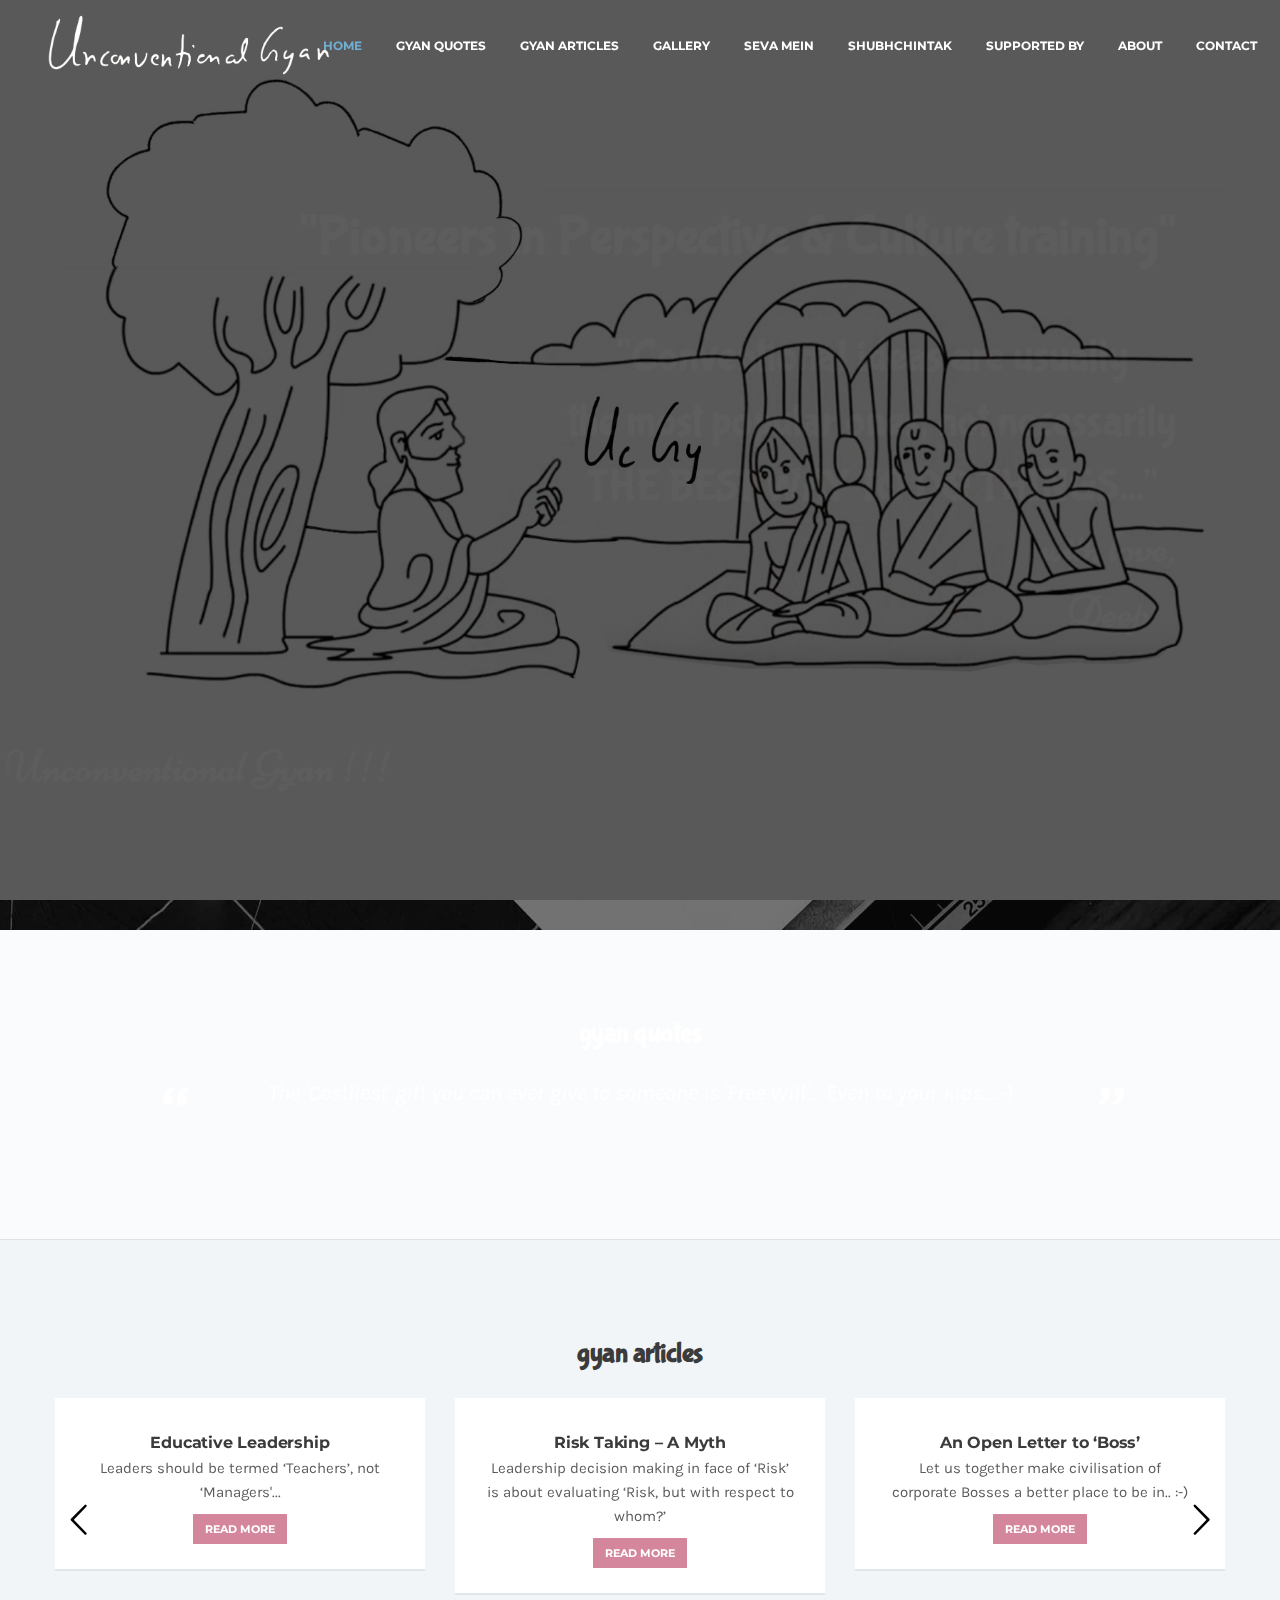
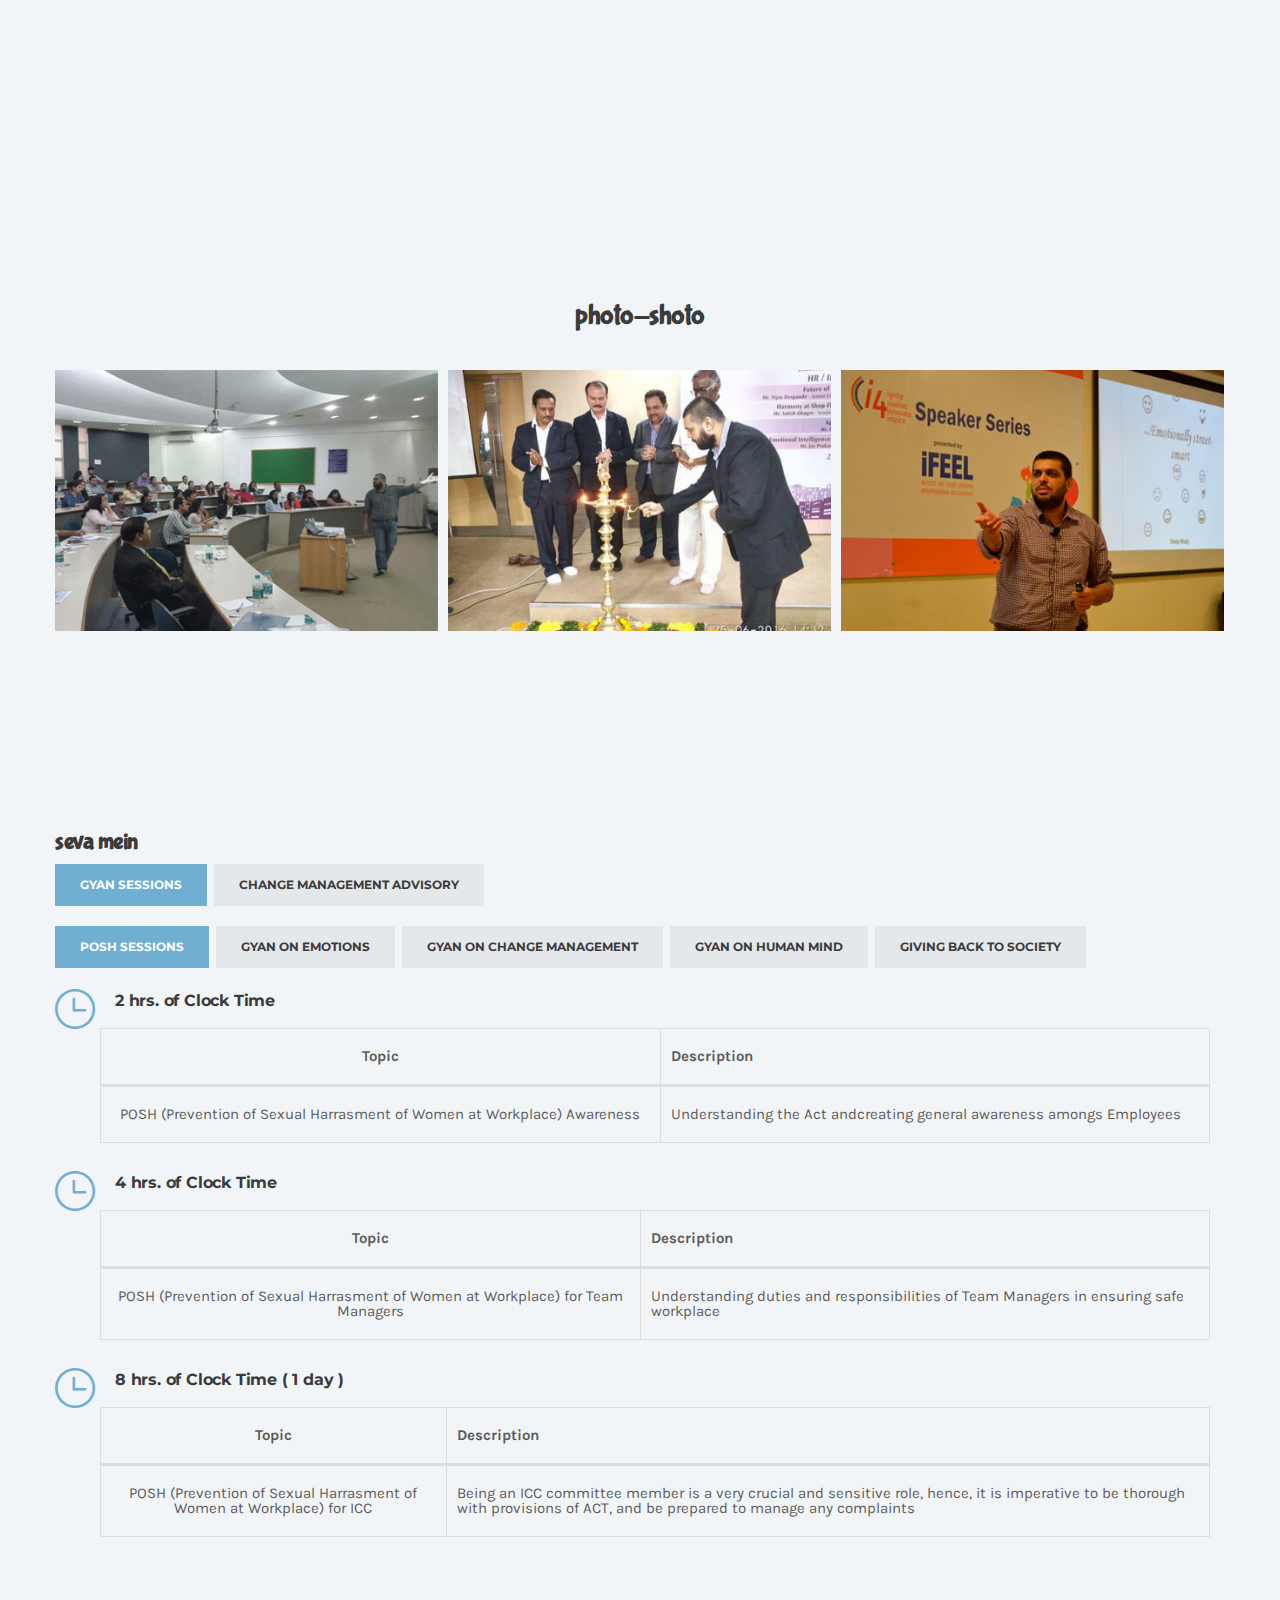
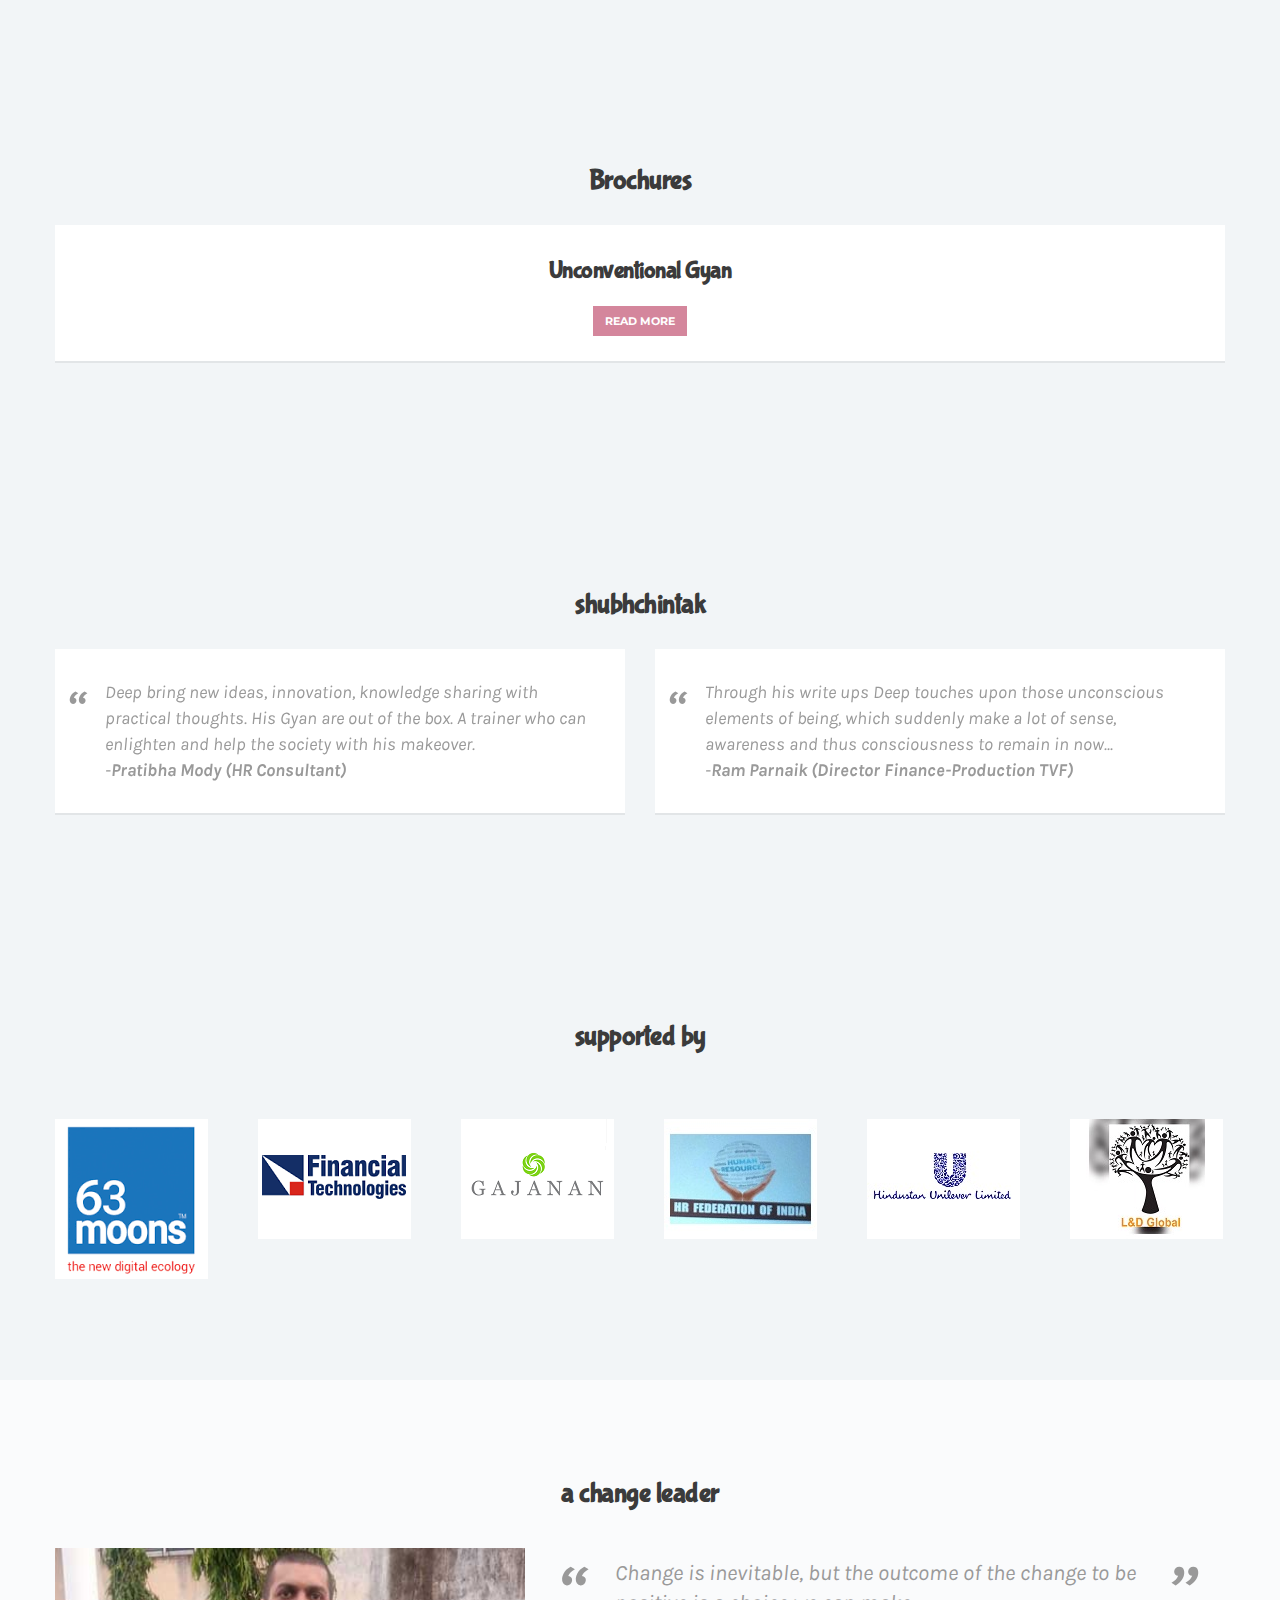
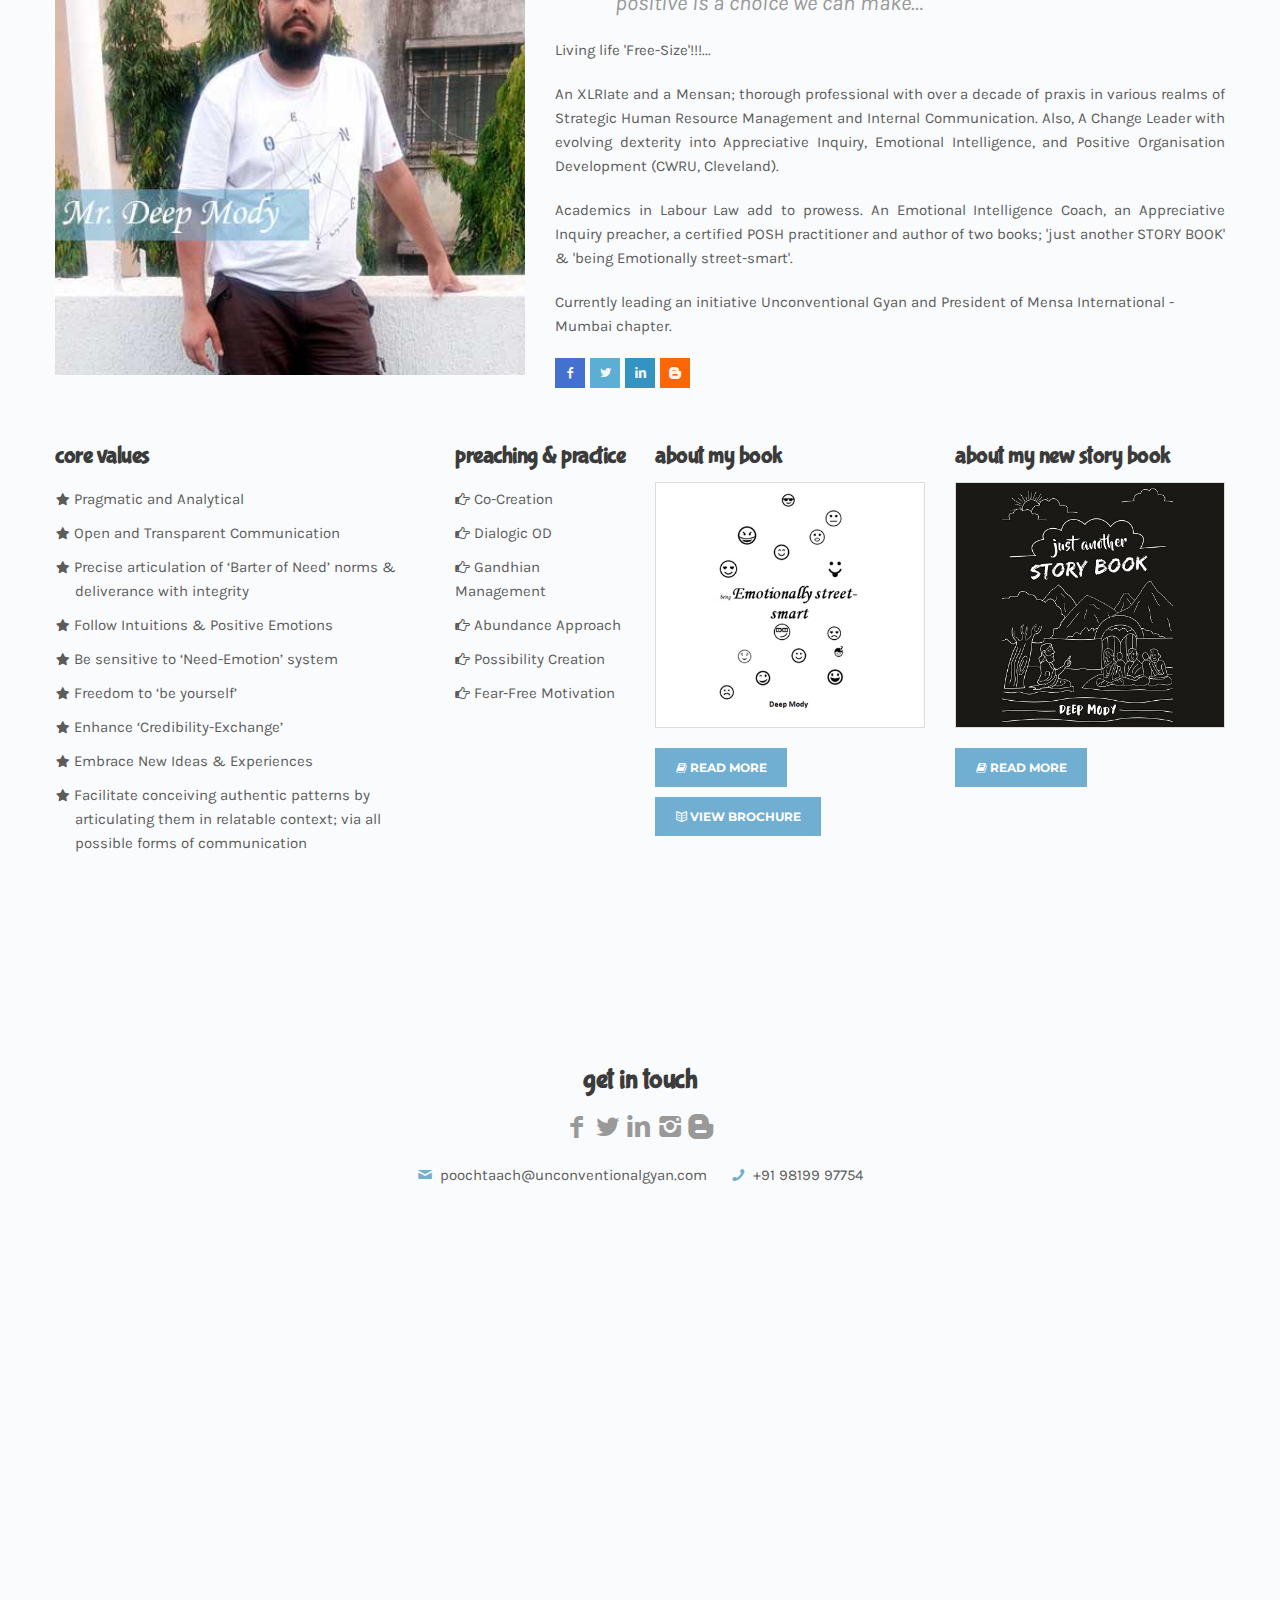
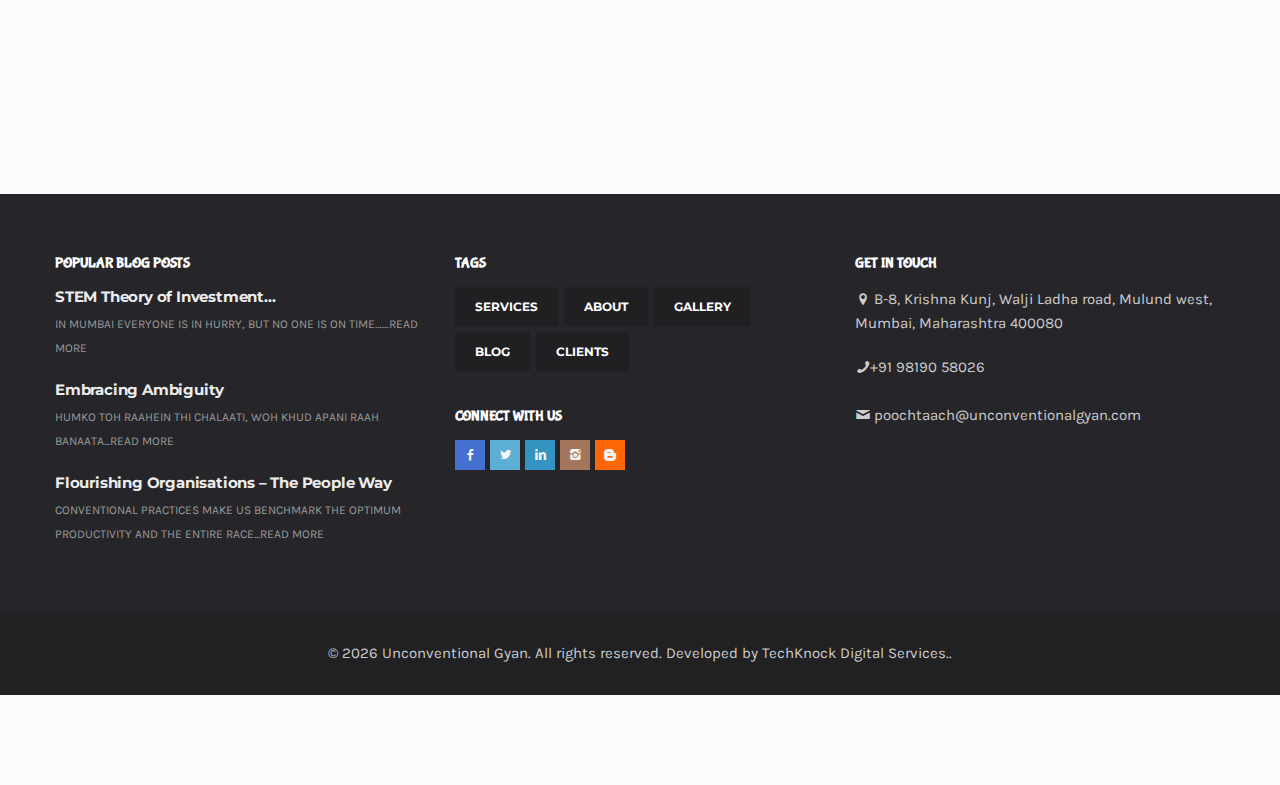
==== commit 9814719f: "Update index.html" ====
--- a/index.html
+++ b/index.html
@@ -1995,7 +1995,7 @@
       <div class="container inner">
         <p class="text-center">© <span id="copyright">
         <script>document.getElementById('copyright').appendChild(document.createTextNode(new Date().getFullYear()))</script>
-    </span> Unconventional Gyan. All rights reserved. Developed by <a href="http://techknock.in/" target="_blank">TechKnock Digital Services</a>.</p>
+    </span> Unconventional Gyan. All rights reserved. Developed by <a href="http://techknock.in/" target="_blank">TechKnock Digital Services.</a>.</p>
       </div>
       <!-- .container --> 
     </div>
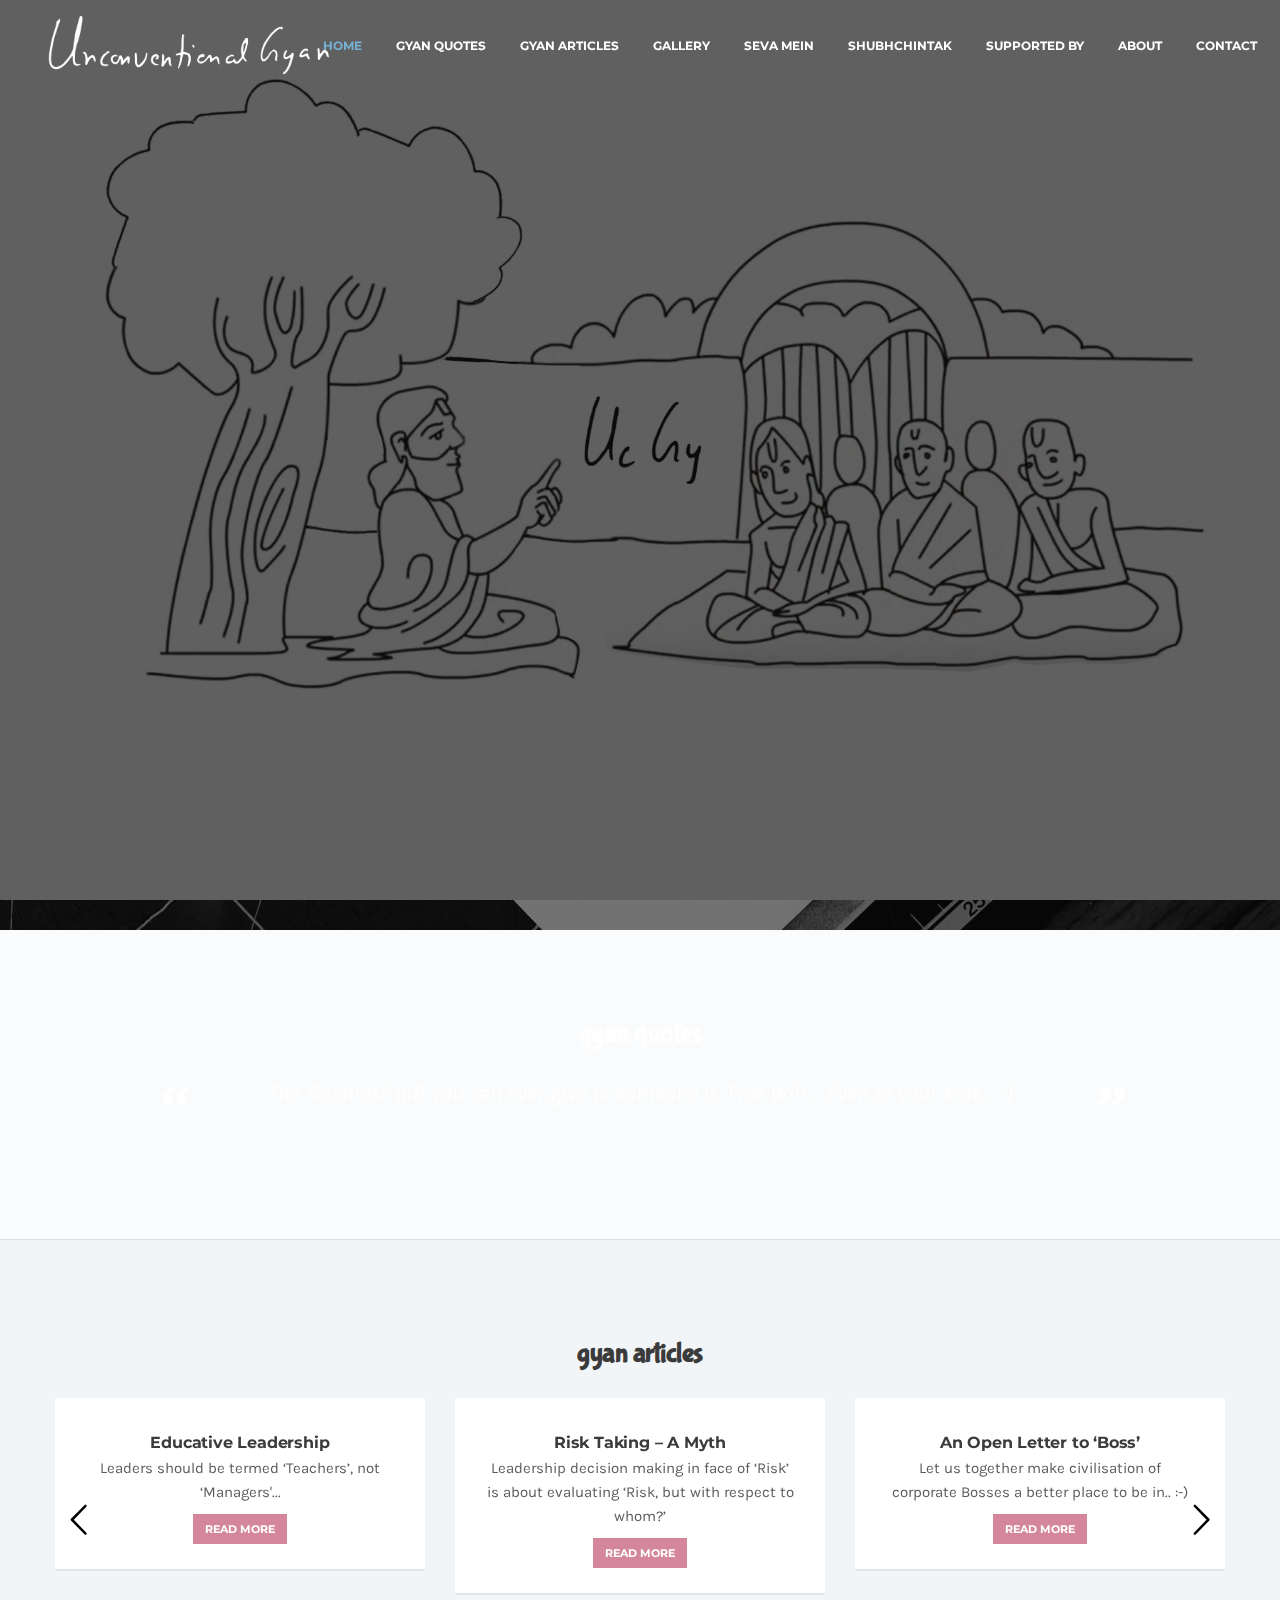
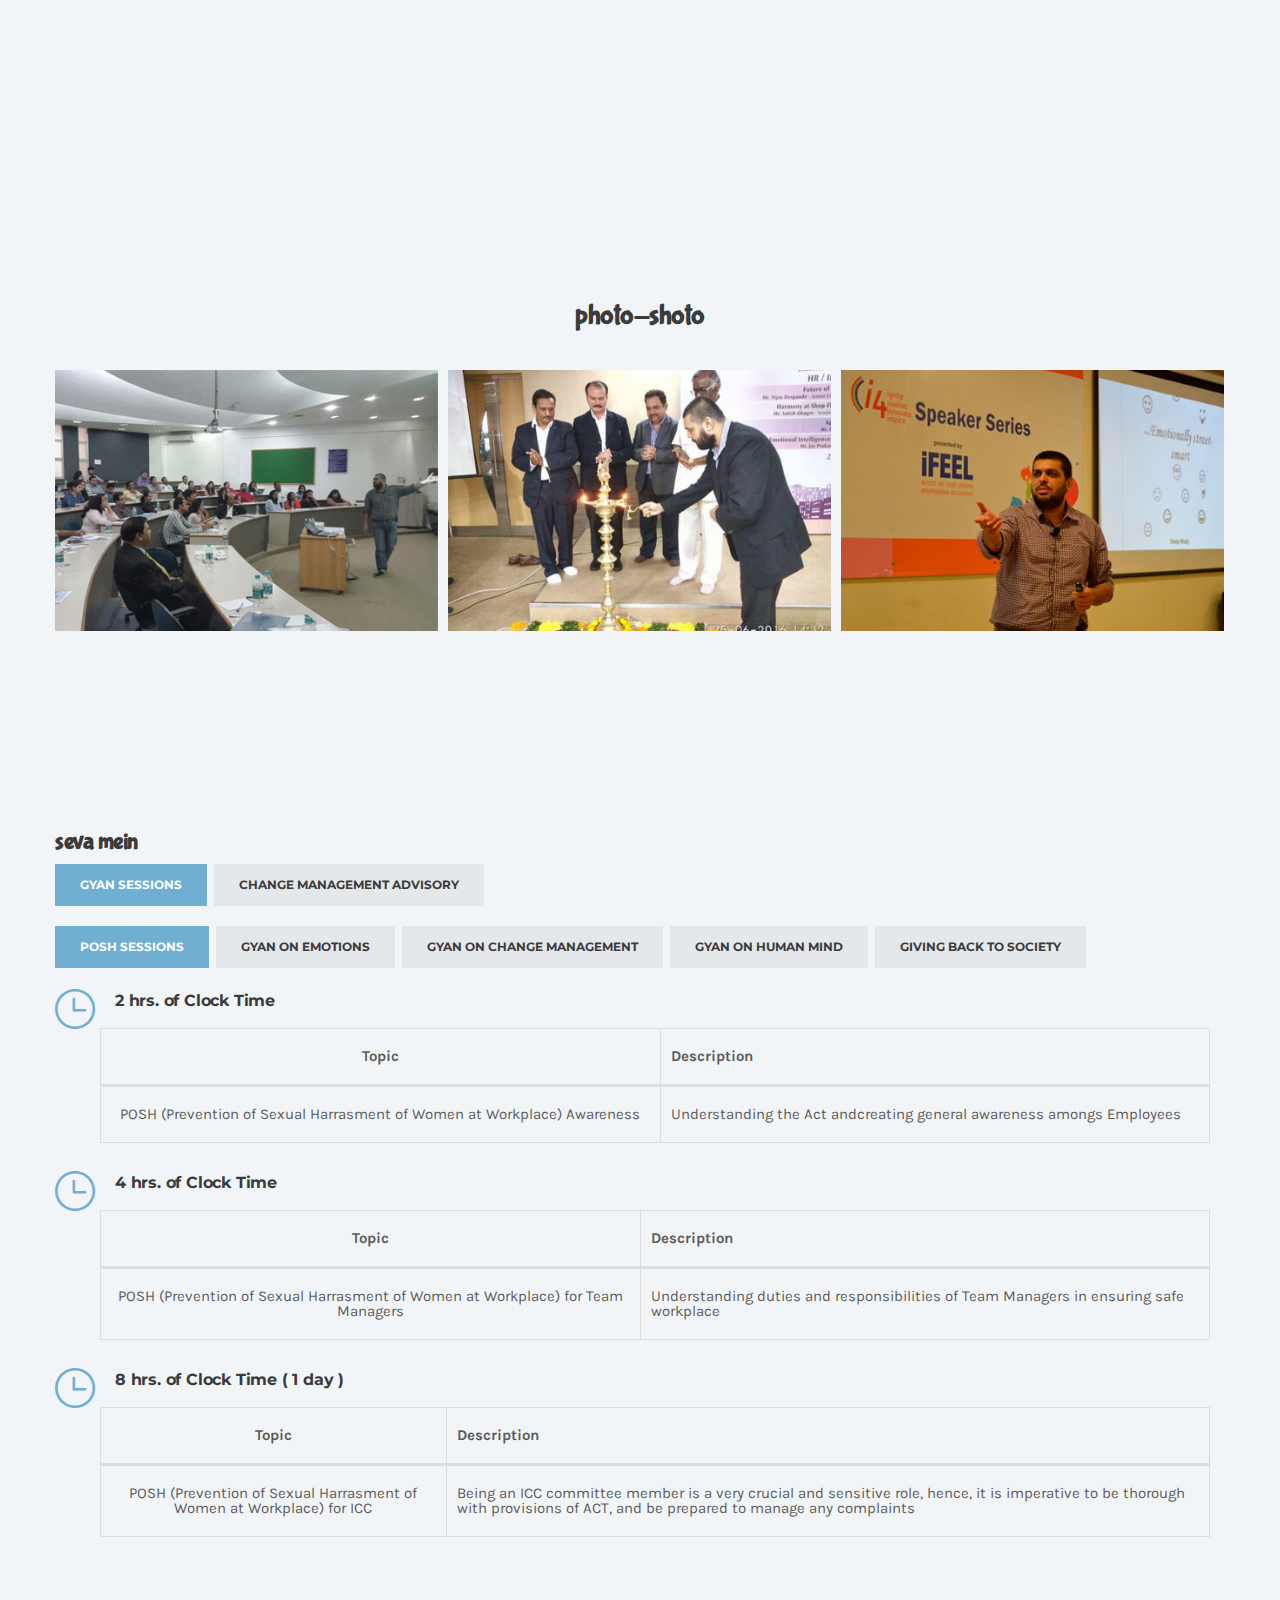
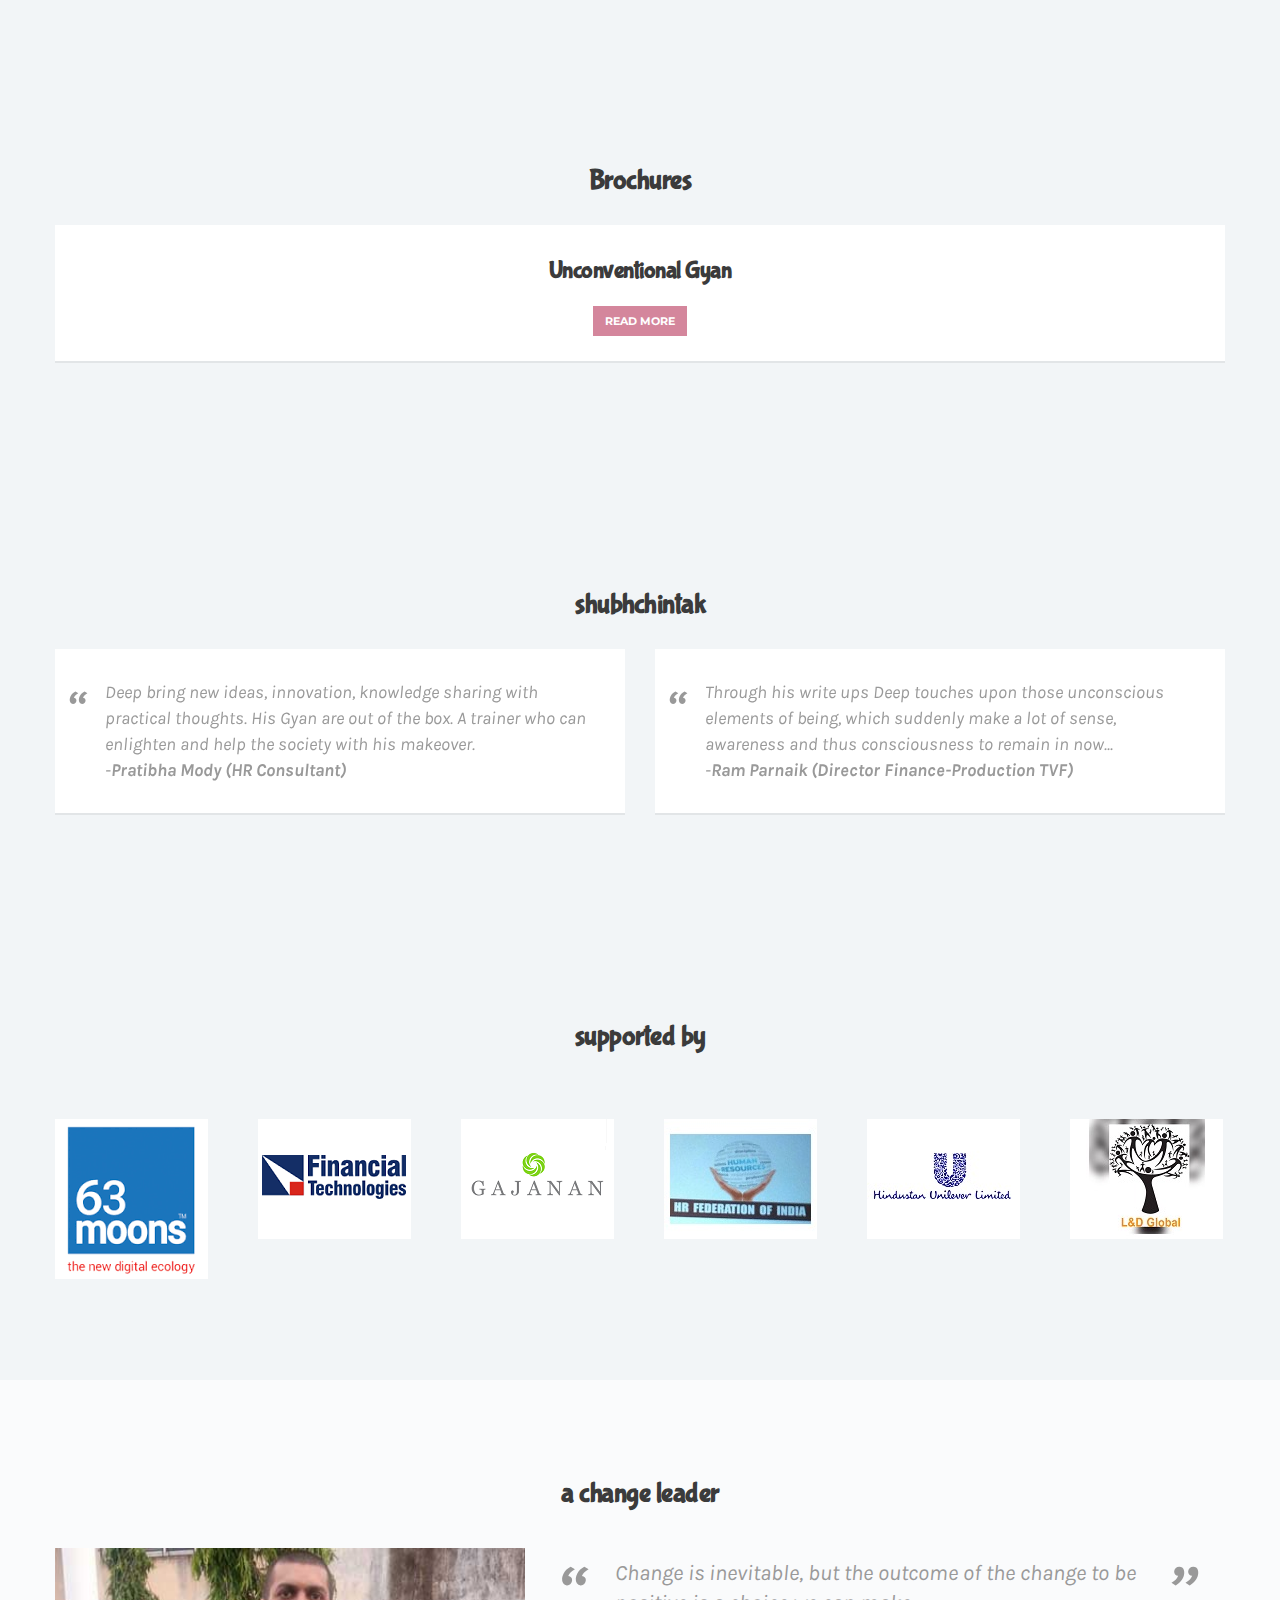
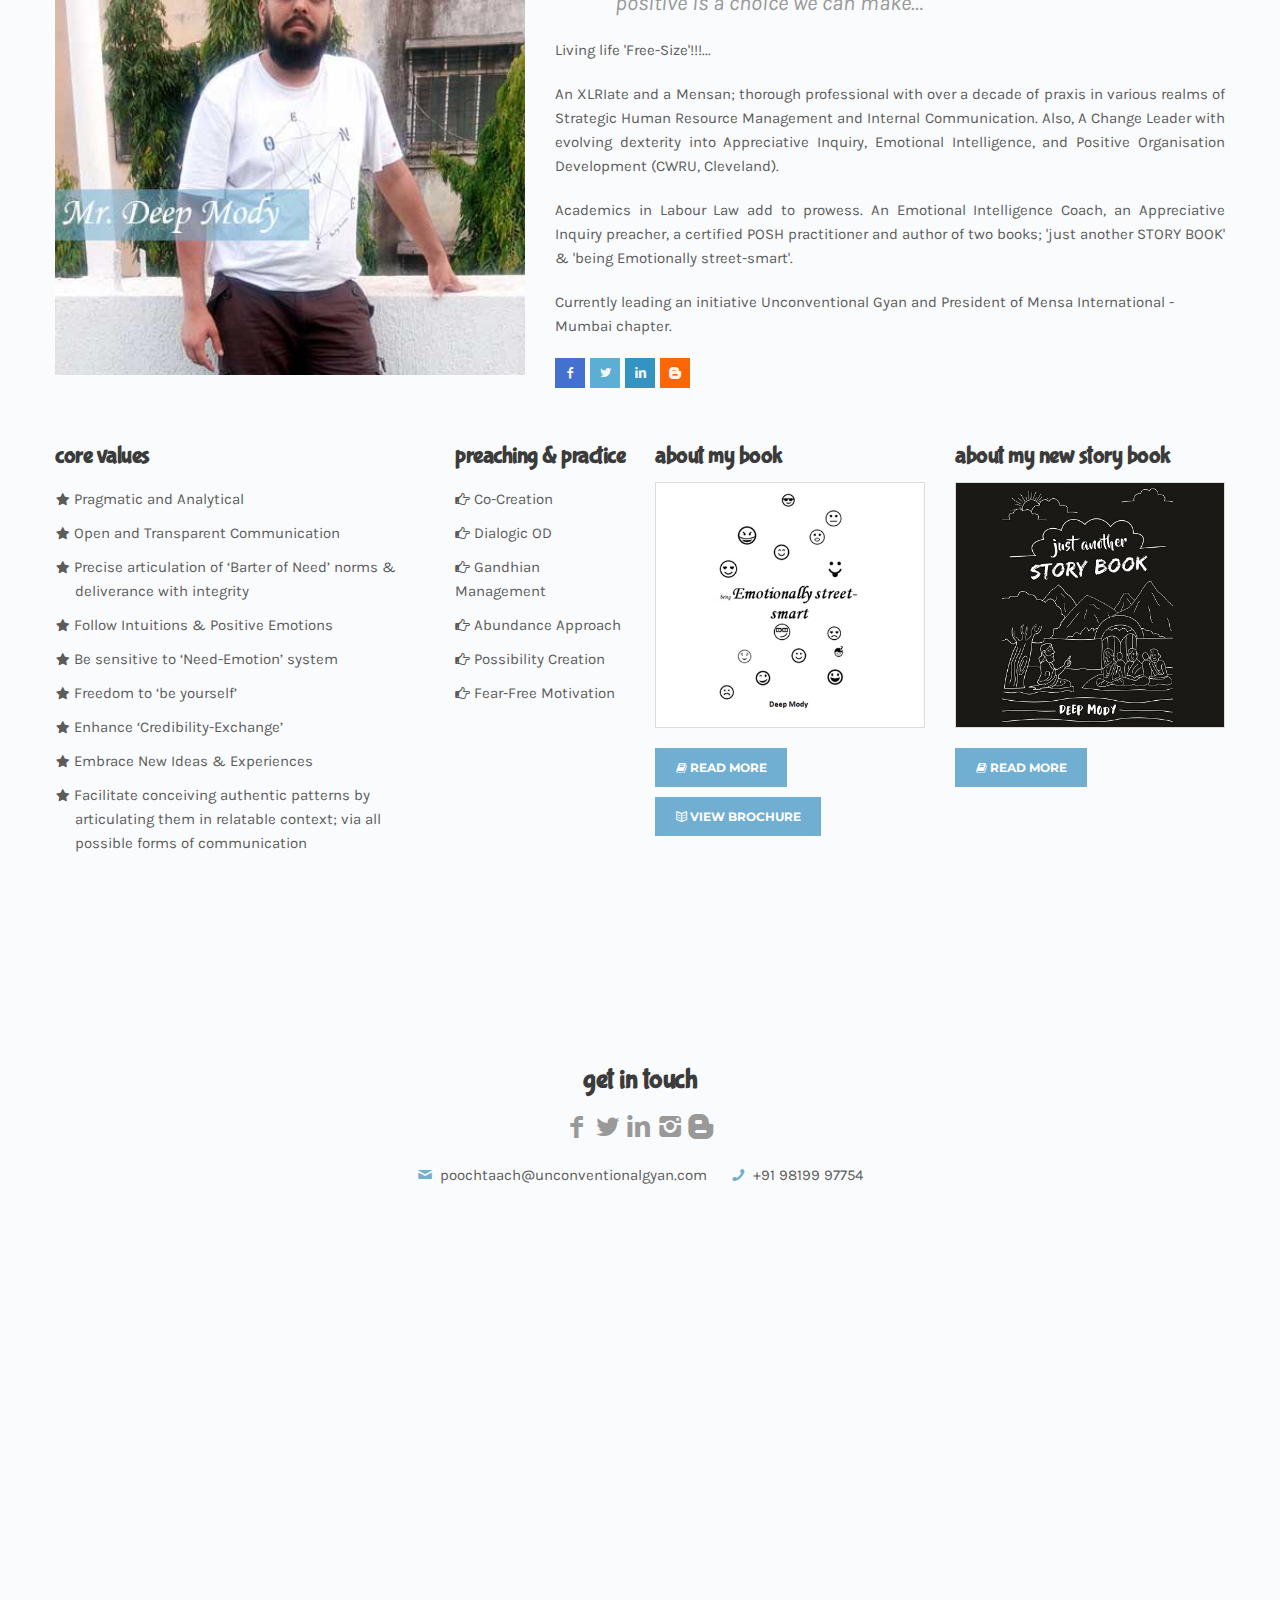
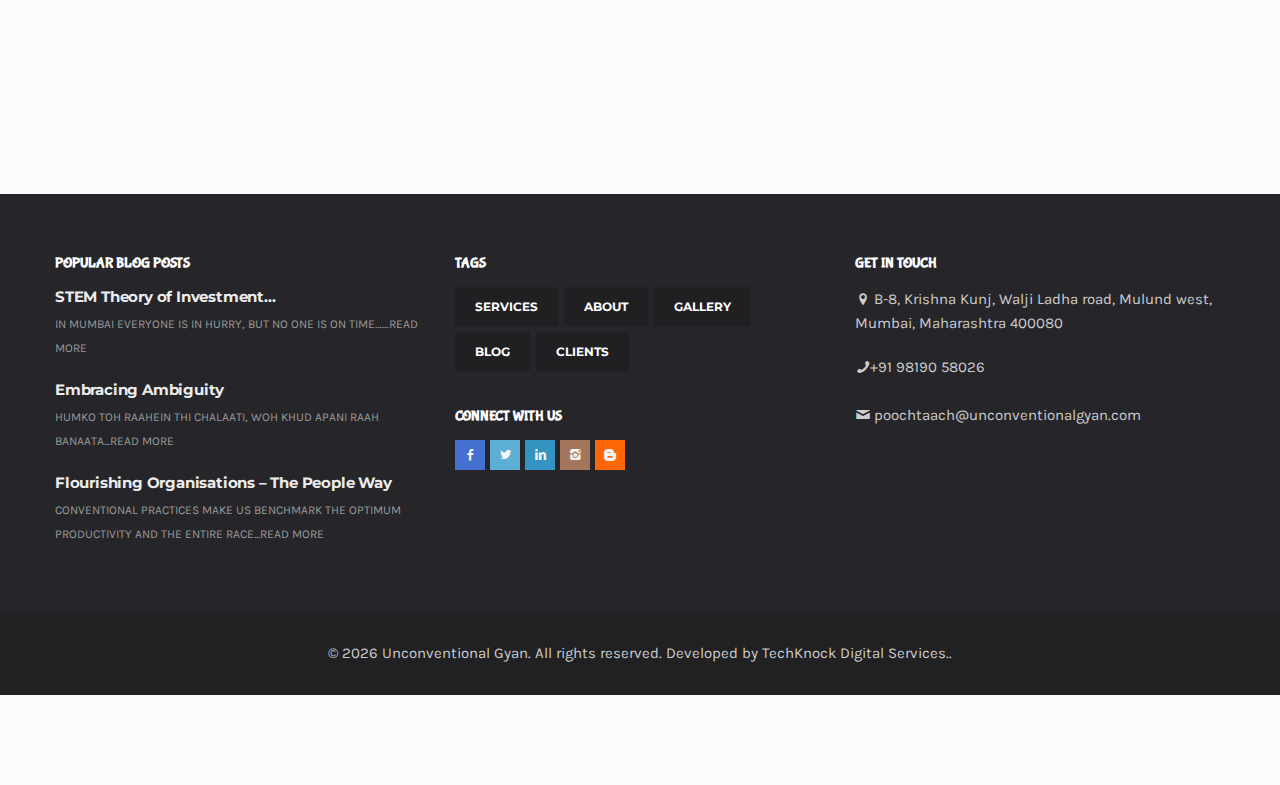
==== commit eb5ec412: "Update index.html" ====
--- a/index.html
+++ b/index.html
@@ -59,7 +59,7 @@
   <div class="navbar">
     <div class="navbar-header">
       <div class="basic-wrapper">
-        <div class="navbar-brand"> <a href="index.php"><!--<img src="#" srcset="style/images/logo.png 1x, style/images/logo@2x.png 2x" class="logo-light" alt="" /><img src="#" srcset="style/images/logo-dark.png 1x, style/images/logo-dark@2x.png 2x" class="logo-dark" alt="" /></a>--><img width="300px" src="logo/logo.png"> 
+        <div class="navbar-brand"> <a href="index.html"><!--<img src="#" srcset="style/images/logo.png 1x, style/images/logo@2x.png 2x" class="logo-light" alt="" /><img src="#" srcset="style/images/logo-dark.png 1x, style/images/logo-dark@2x.png 2x" class="logo-dark" alt="" /></a>--><img width="300px" src="logo/logo.png"> 
         </div>
         <a class="btn responsive-menu" data-toggle="collapse" data-target=".navbar-collapse"><i></i></a> 
         </div>
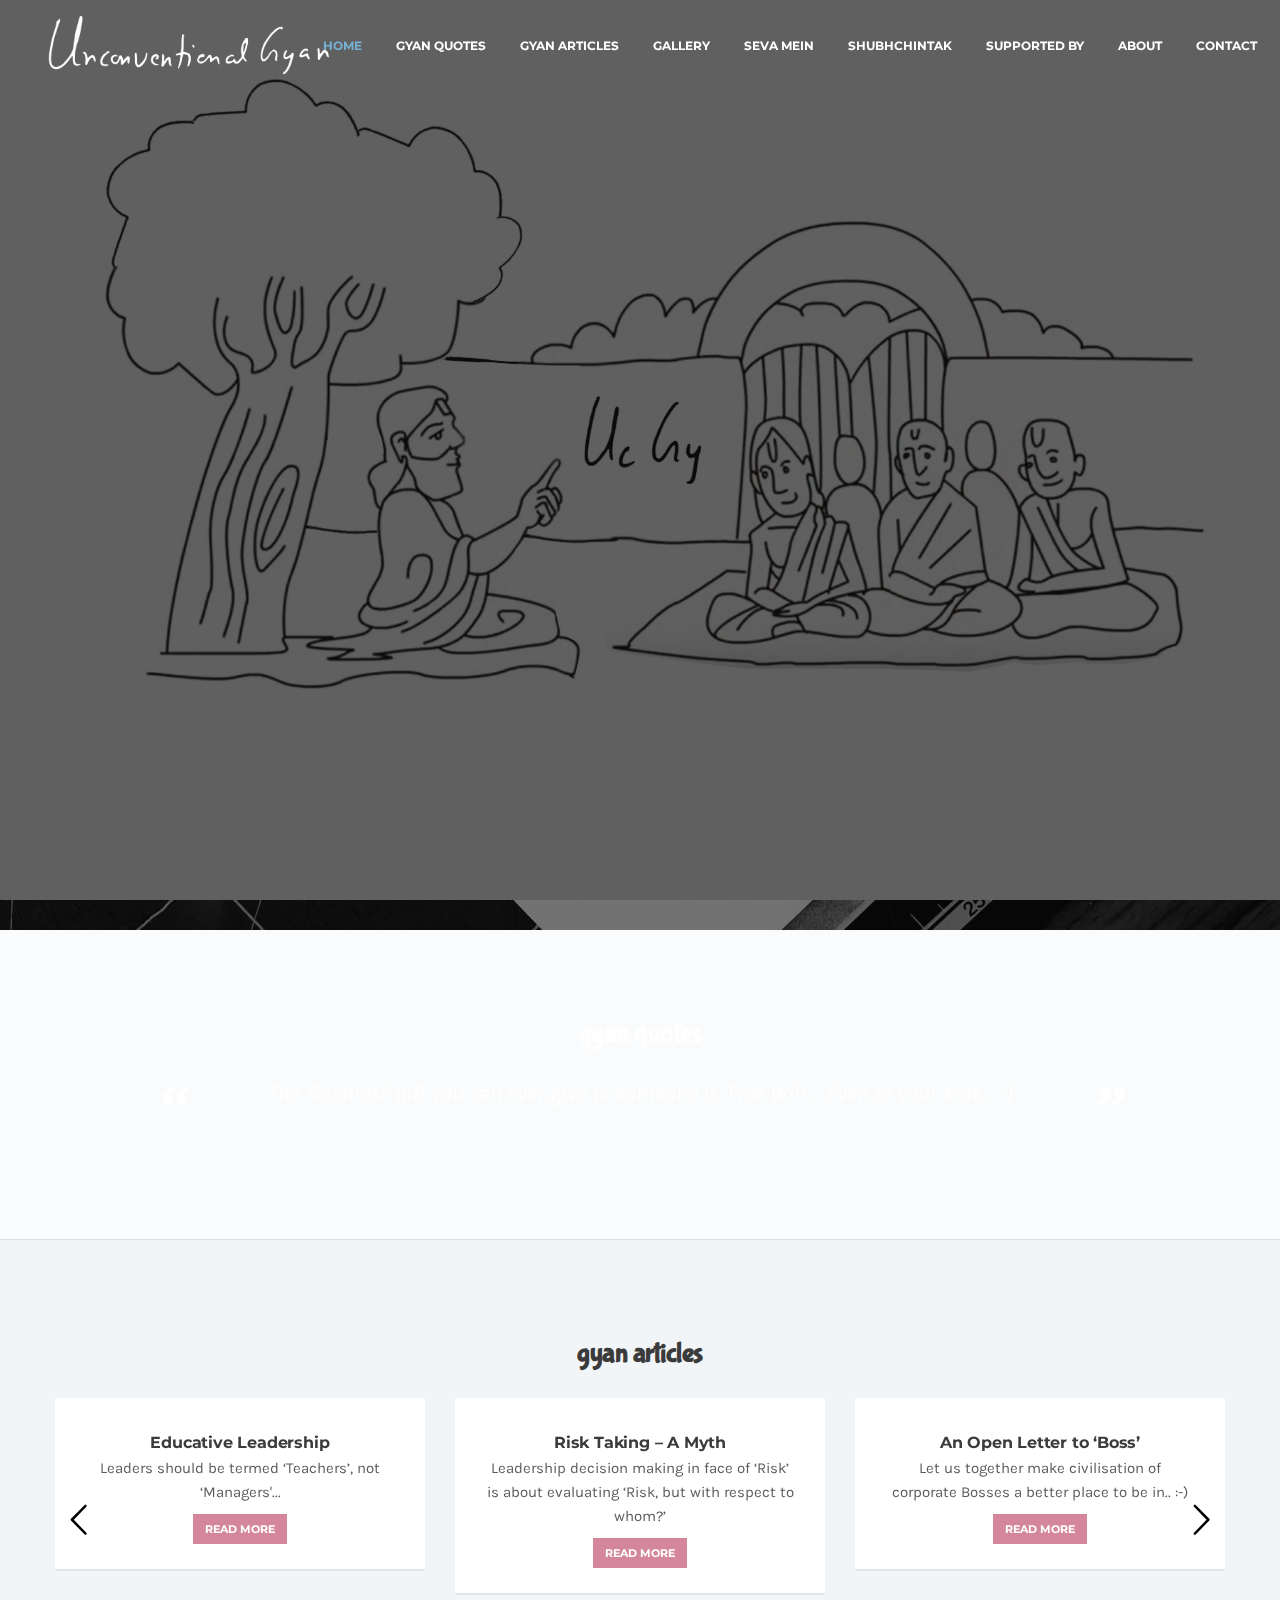
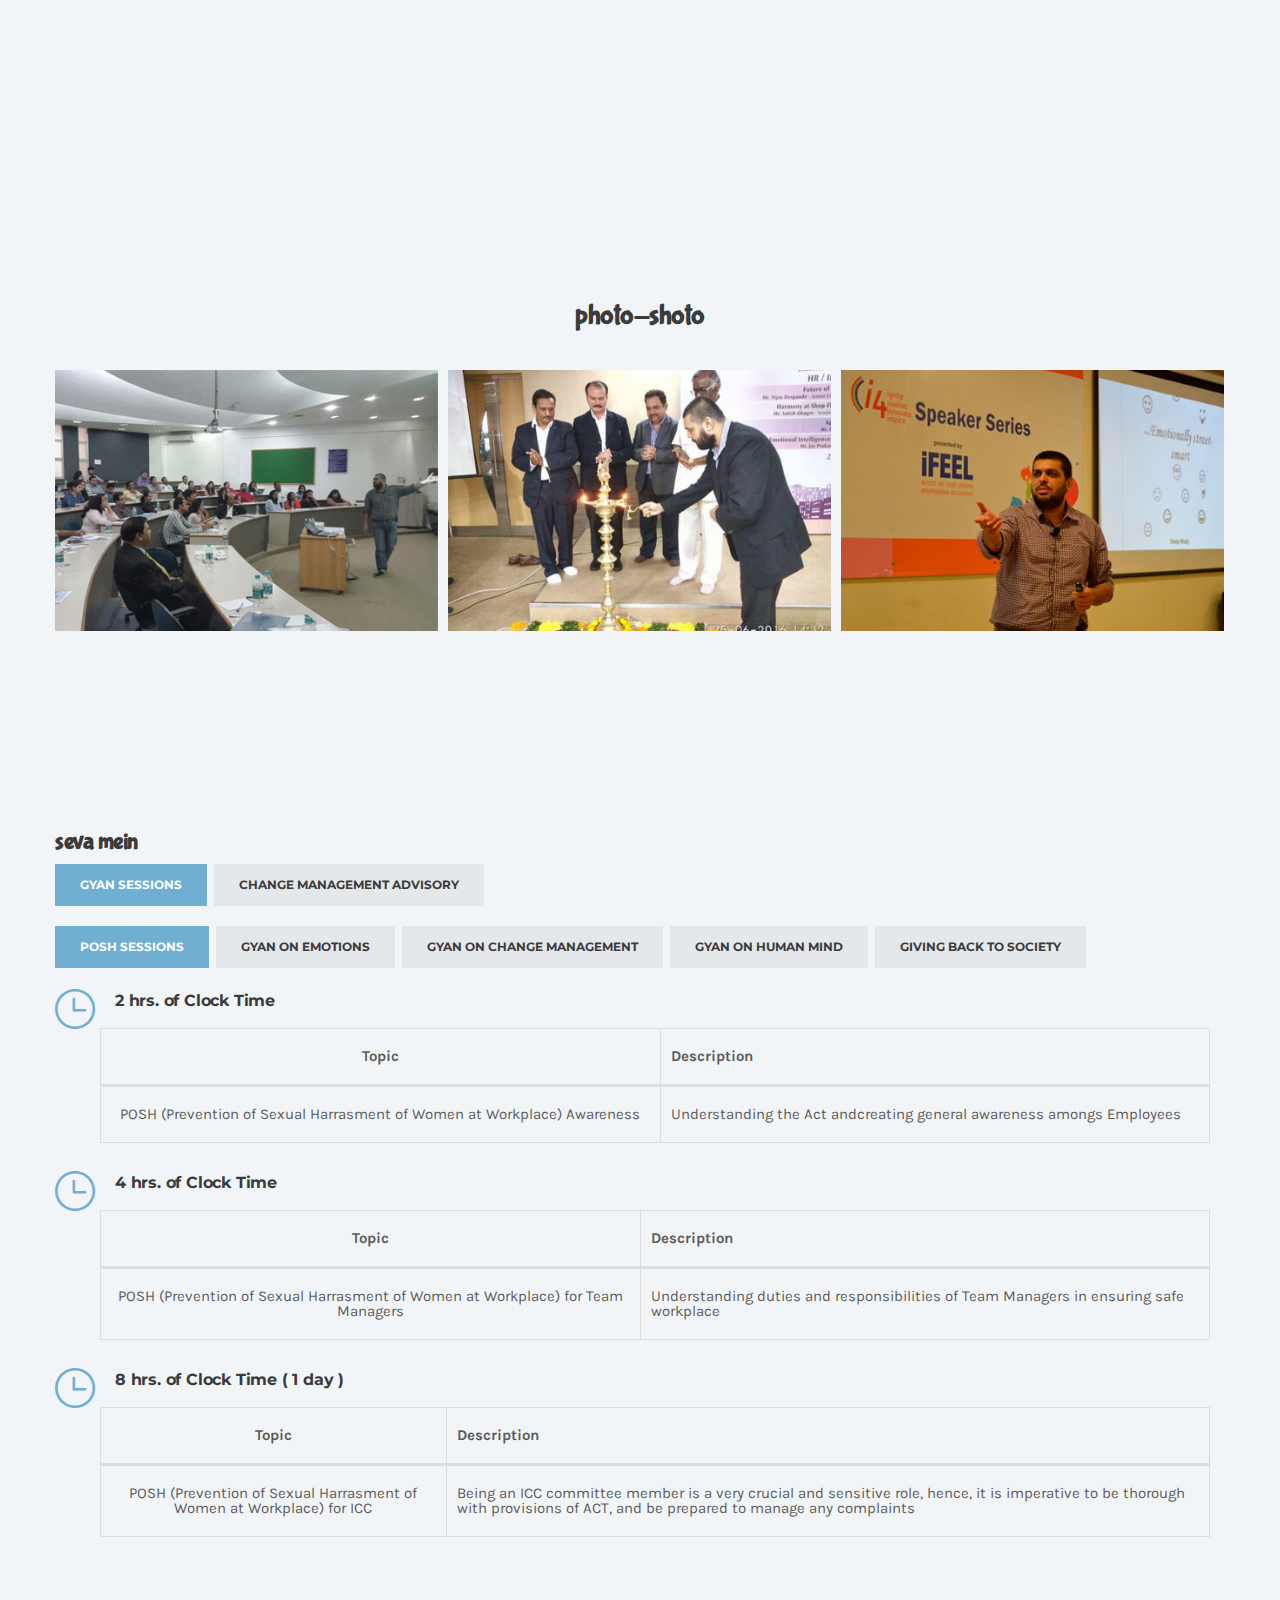
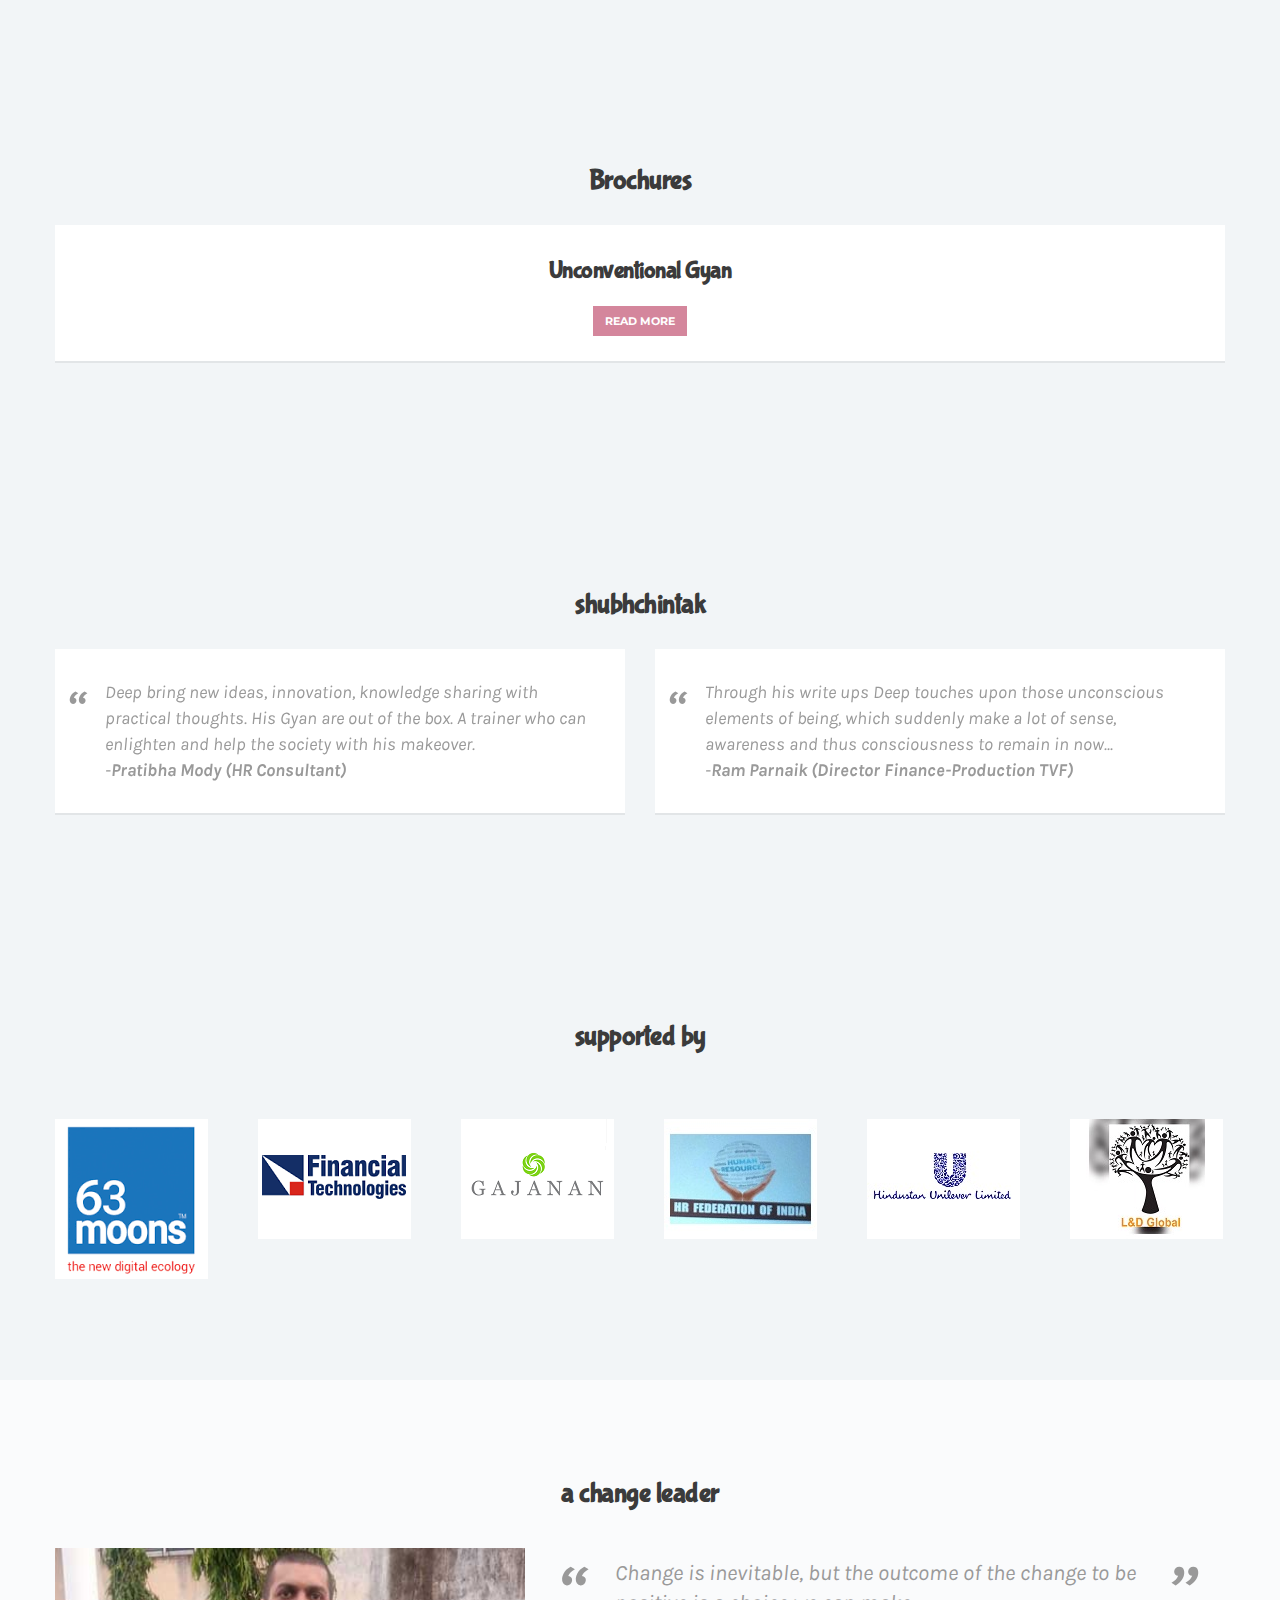
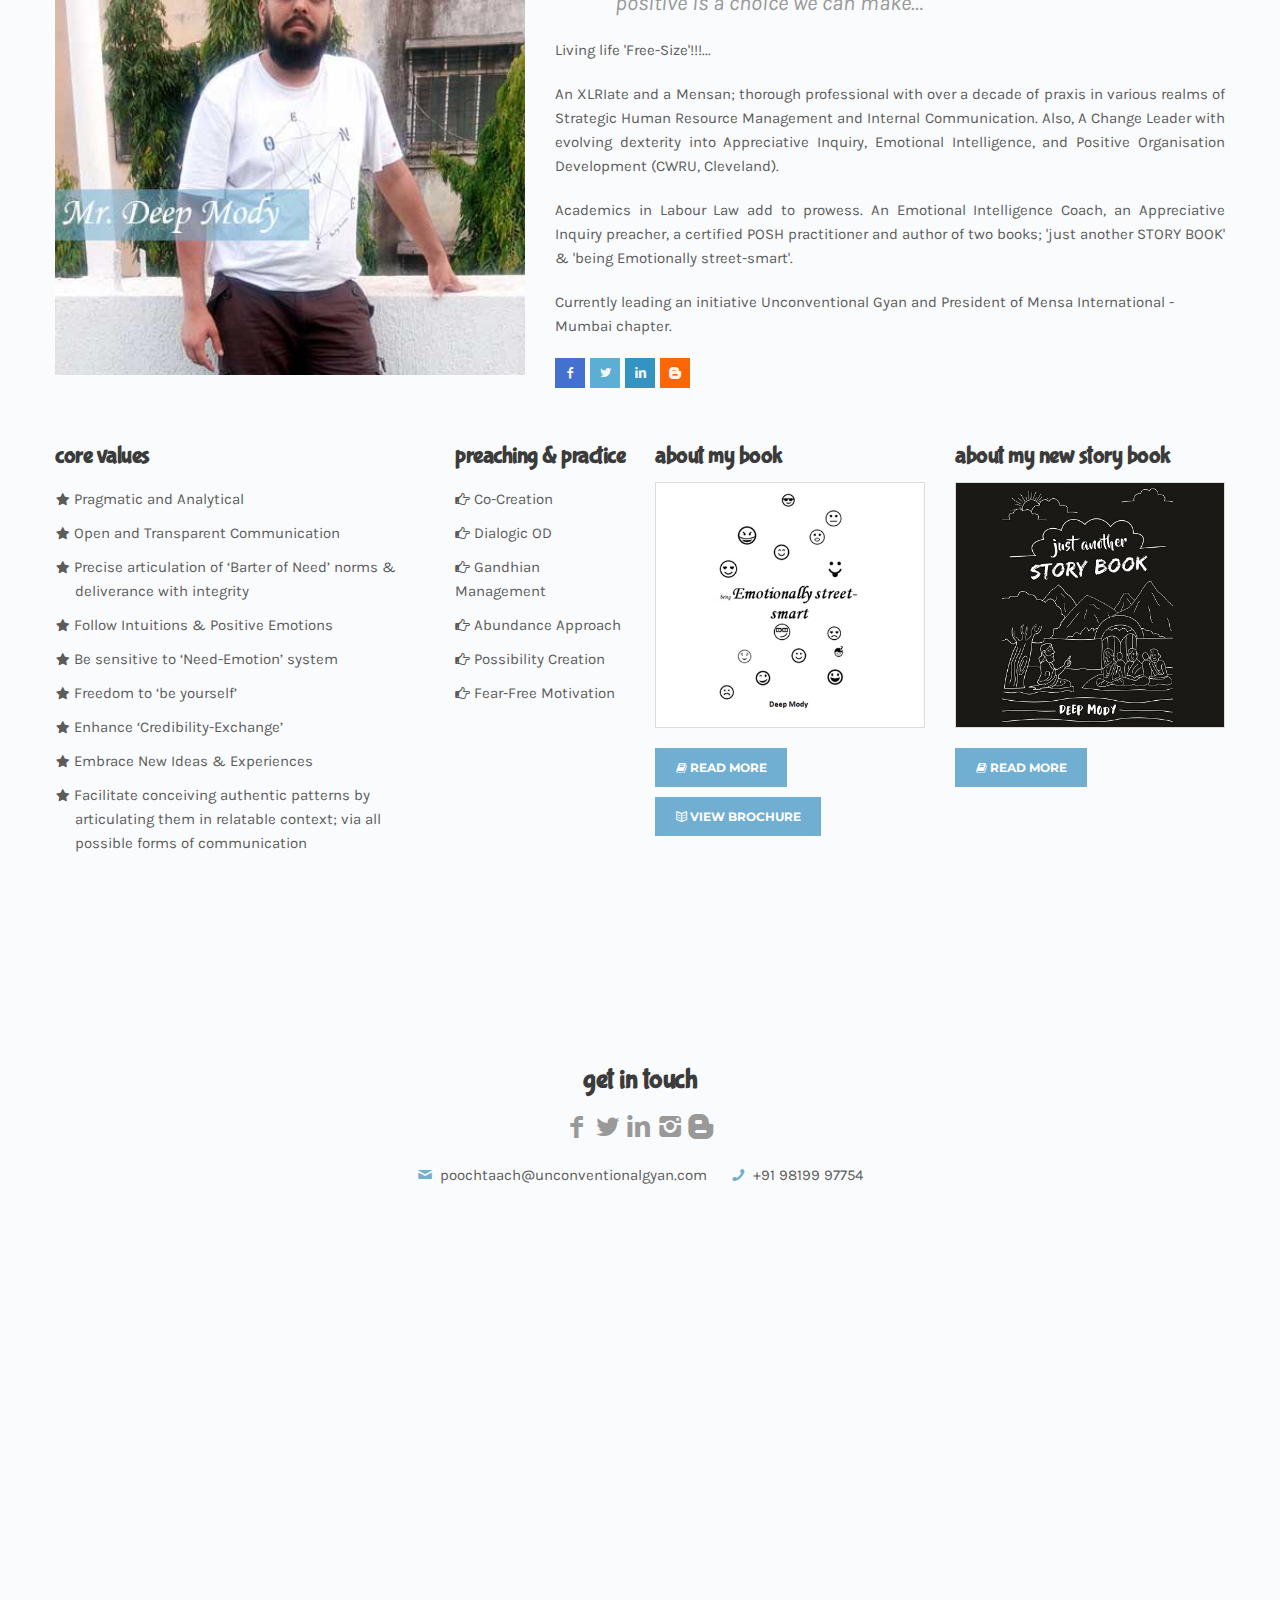
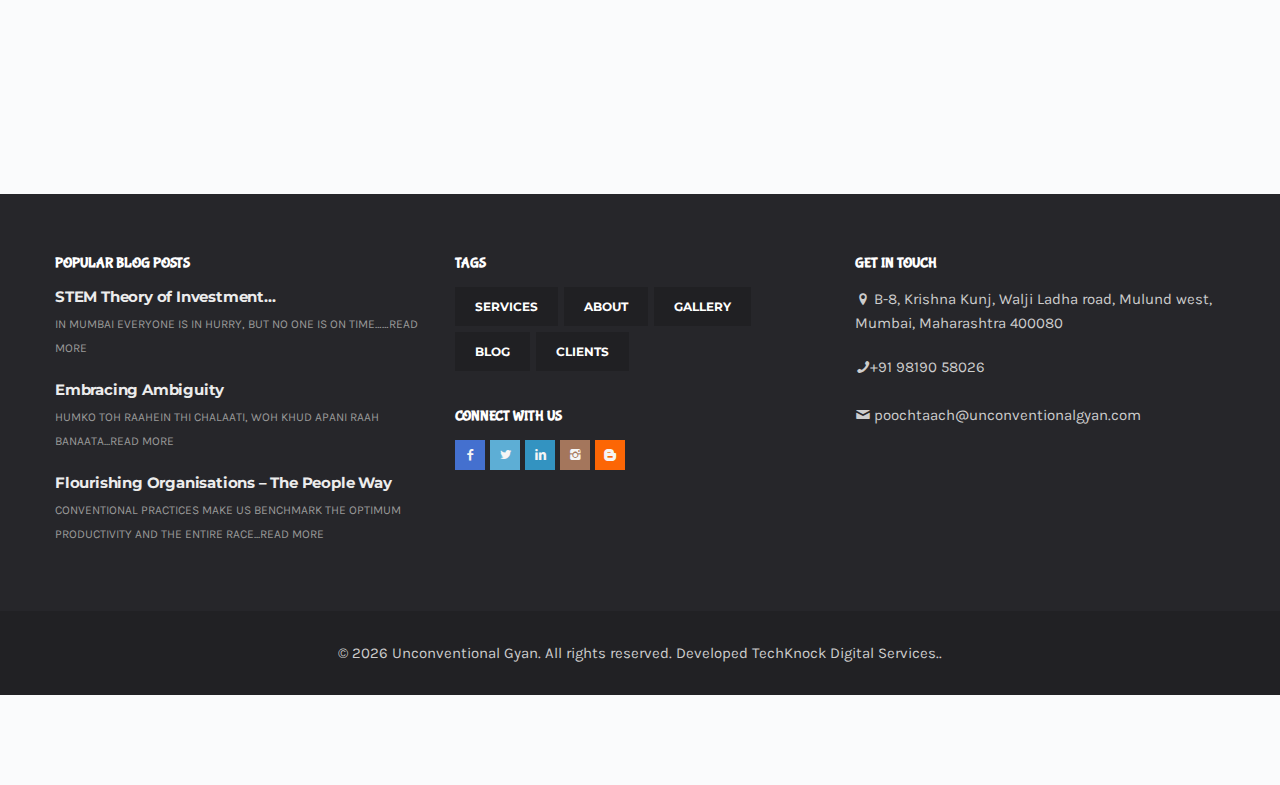
==== commit 70d67a9d: "Update index.html" ====
--- a/index.html
+++ b/index.html
@@ -1995,7 +1995,7 @@
       <div class="container inner">
         <p class="text-center">© <span id="copyright">
         <script>document.getElementById('copyright').appendChild(document.createTextNode(new Date().getFullYear()))</script>
-    </span> Unconventional Gyan. All rights reserved. Developed by <a href="http://techknock.in/" target="_blank">TechKnock Digital Services.</a>.</p>
+    </span> Unconventional Gyan. All rights reserved. Developed <a href="http://techknock.in/" target="_blank">TechKnock Digital Services.</a>.</p>
       </div>
       <!-- .container --> 
     </div>
@@ -2035,4 +2035,4 @@
    }
 })</script> -->
 </body>
-</html>+</html>
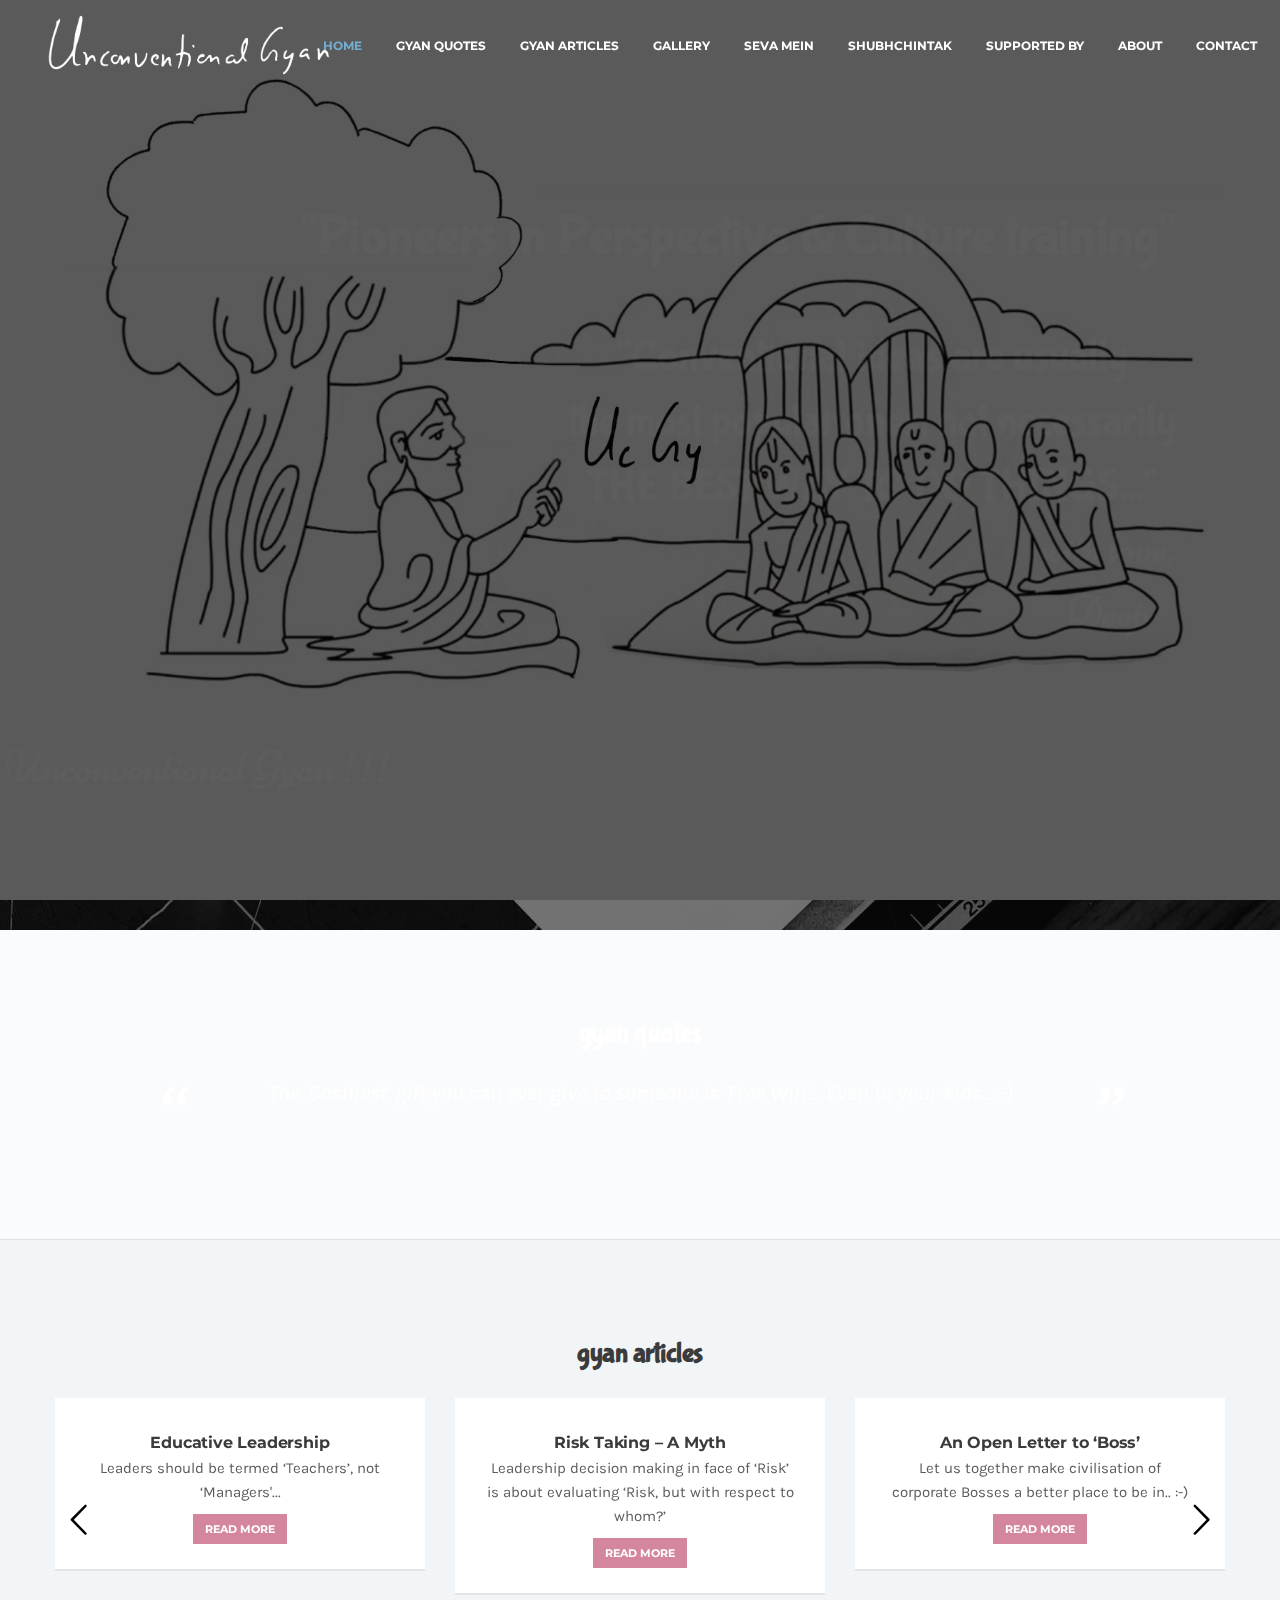
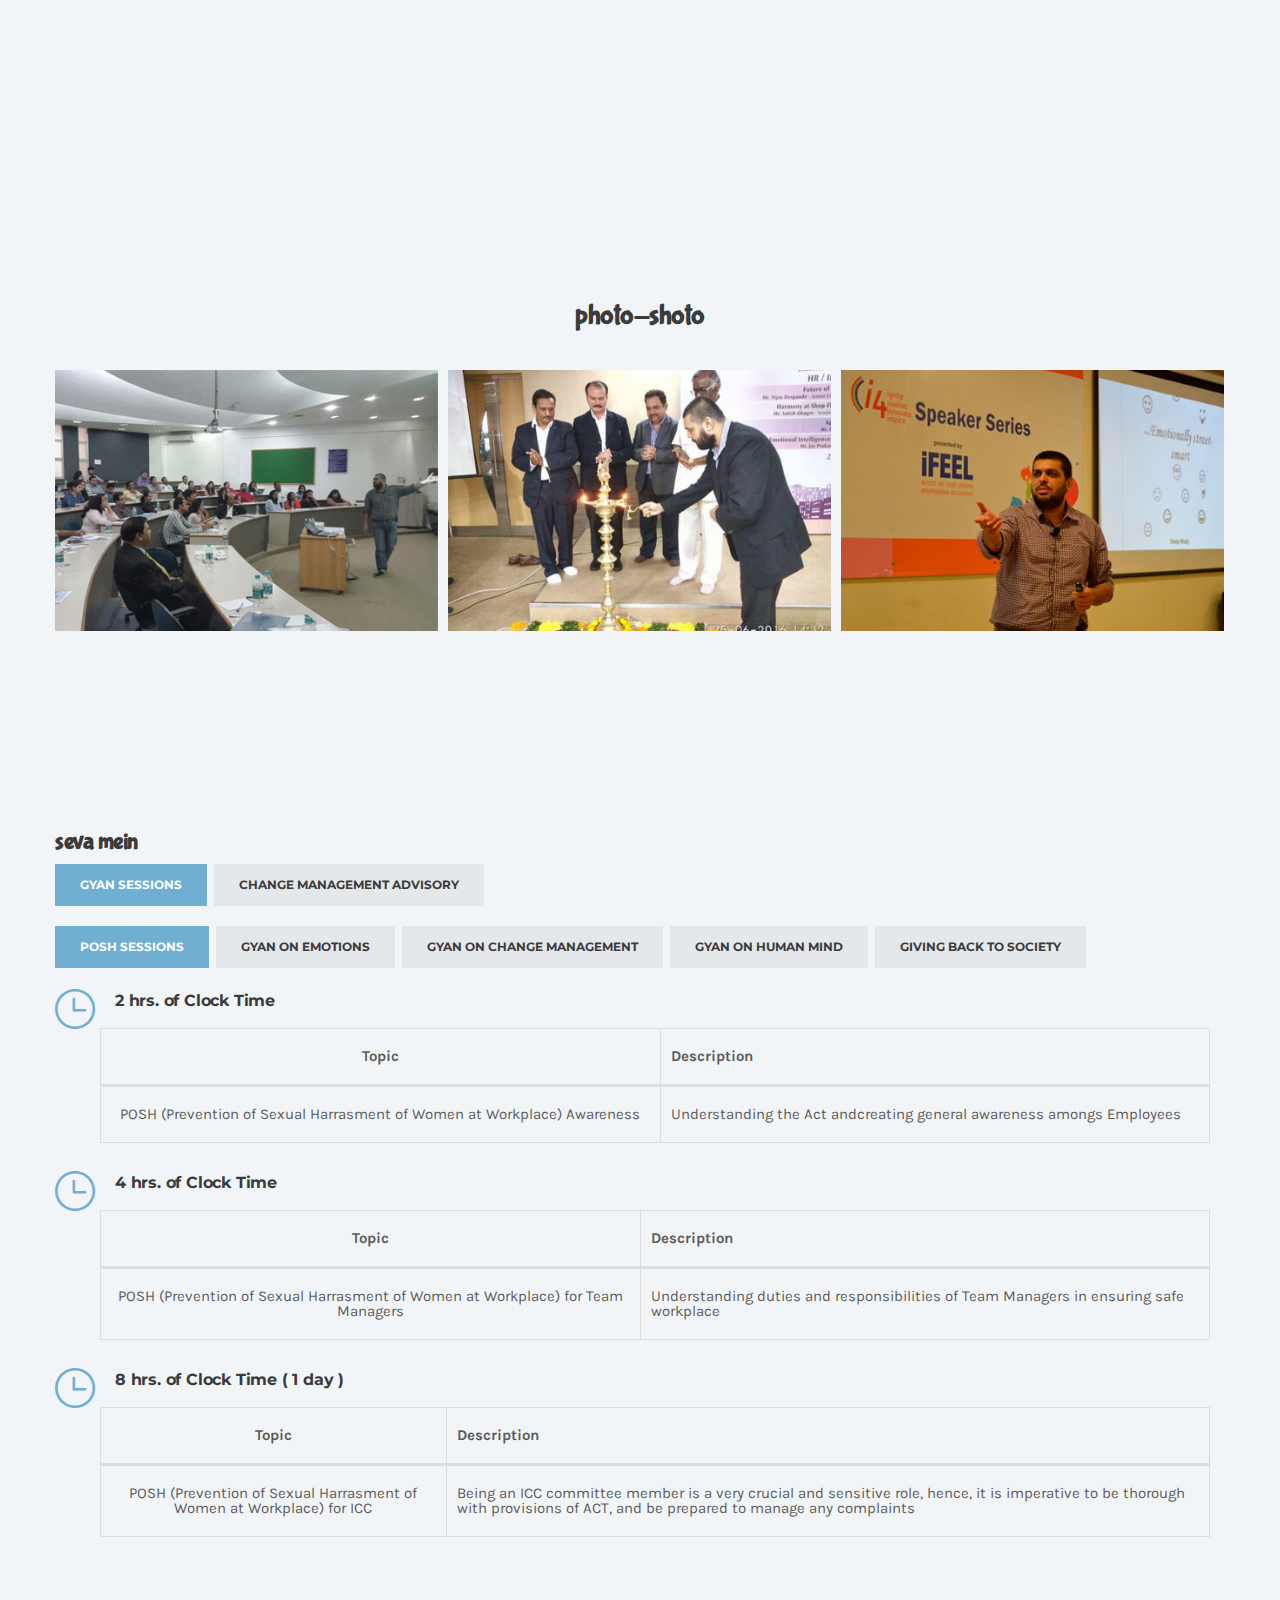
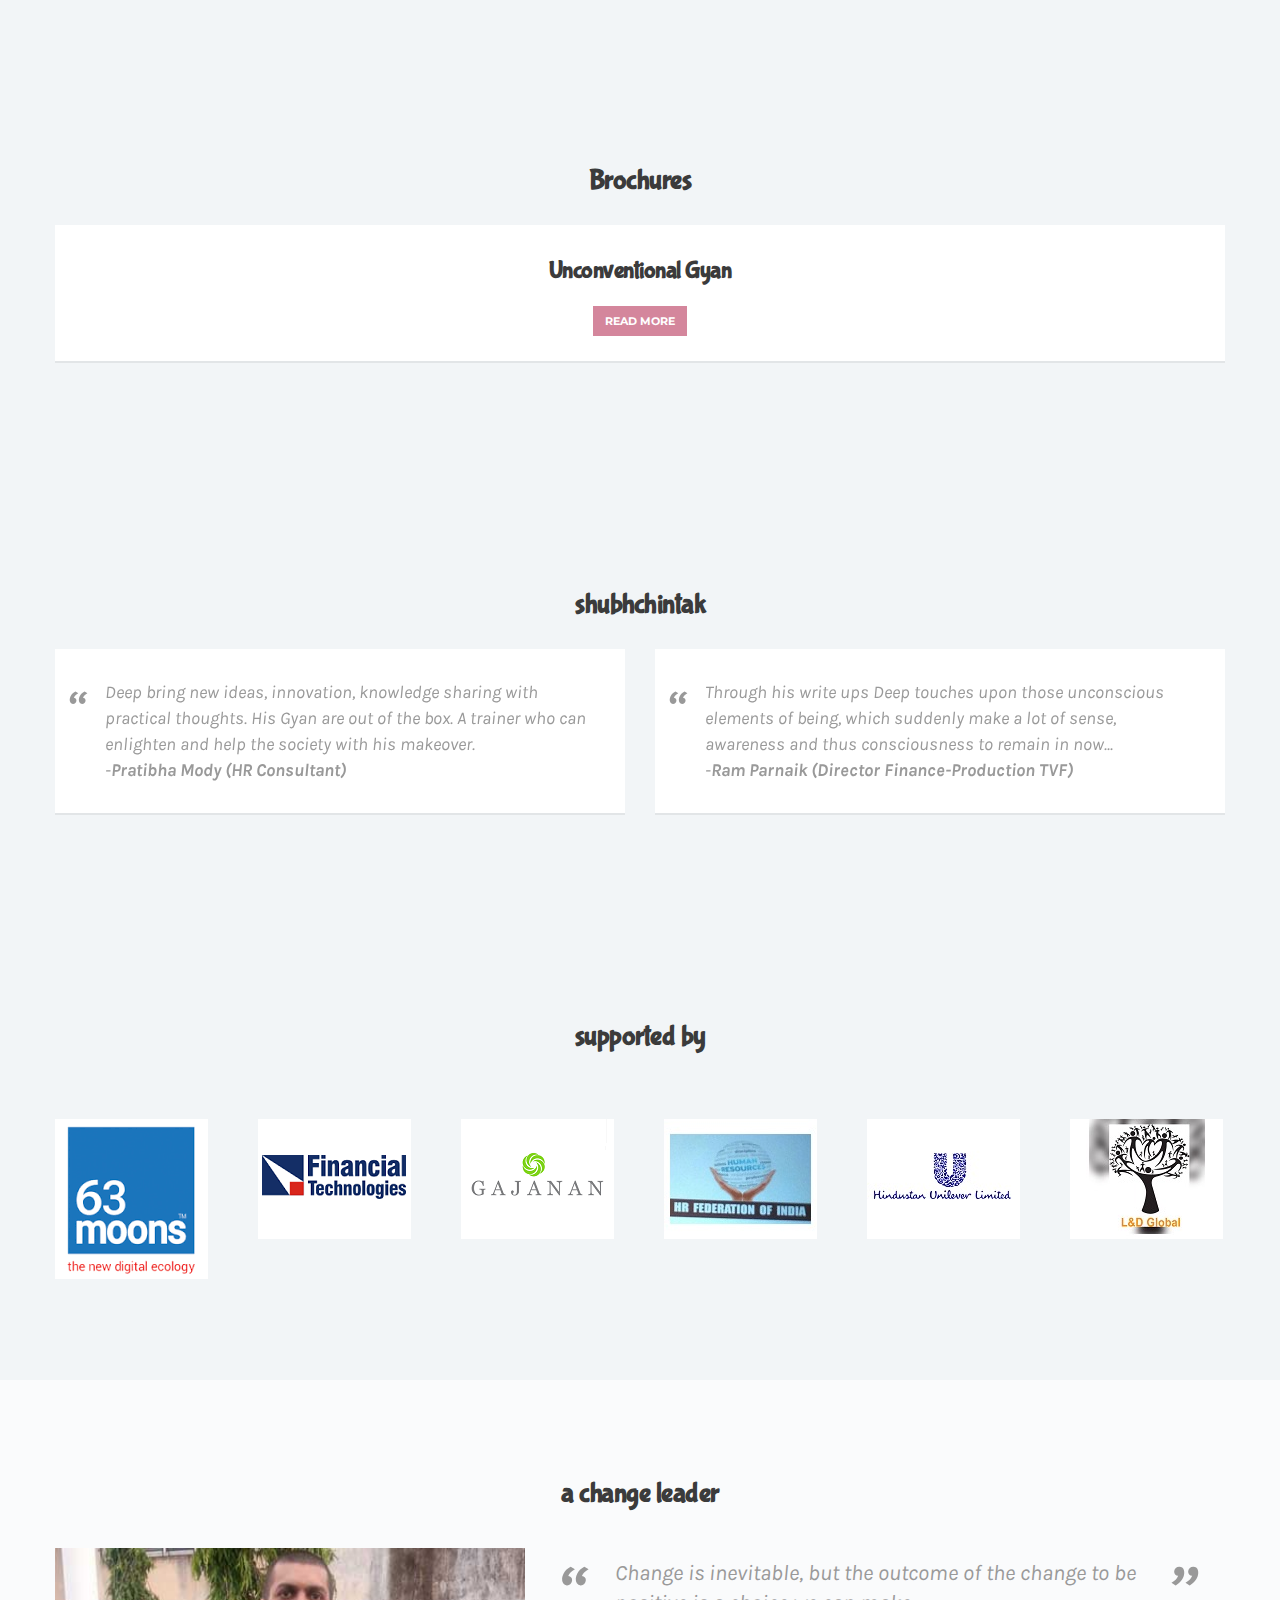
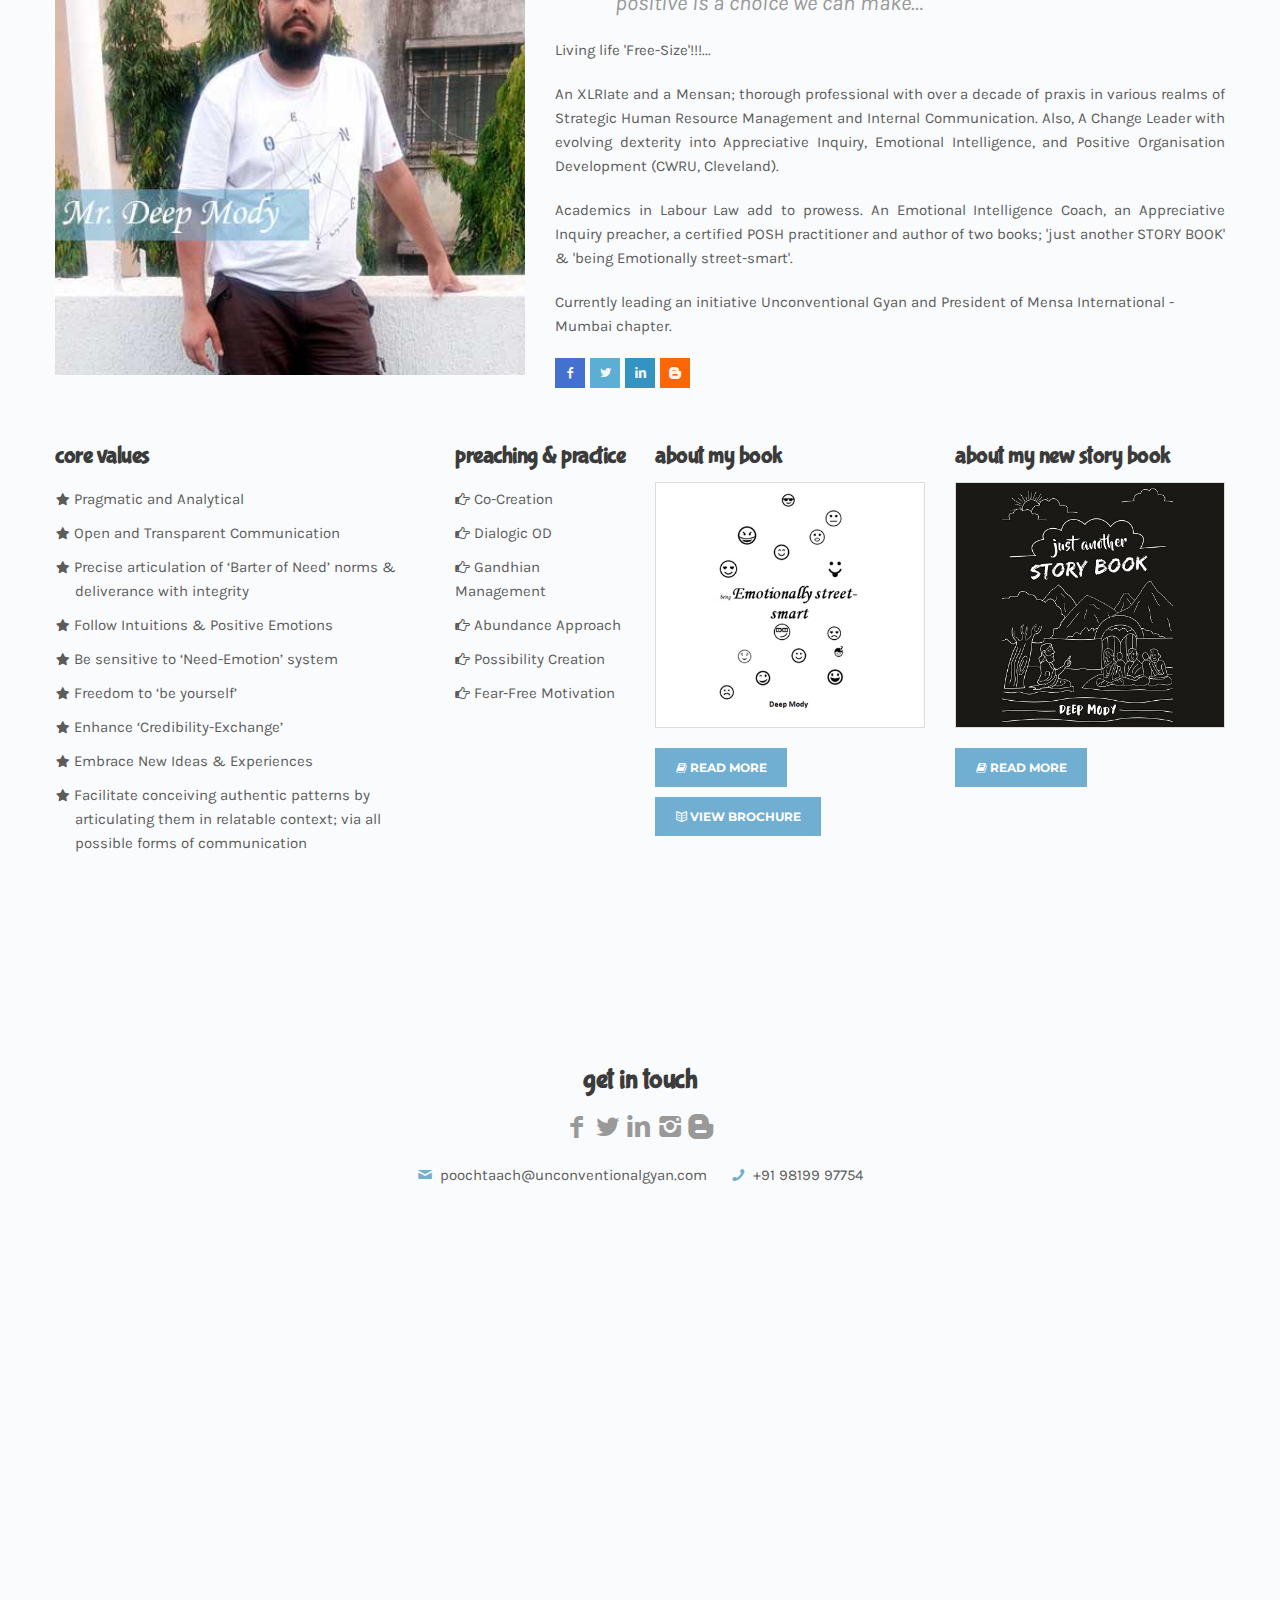
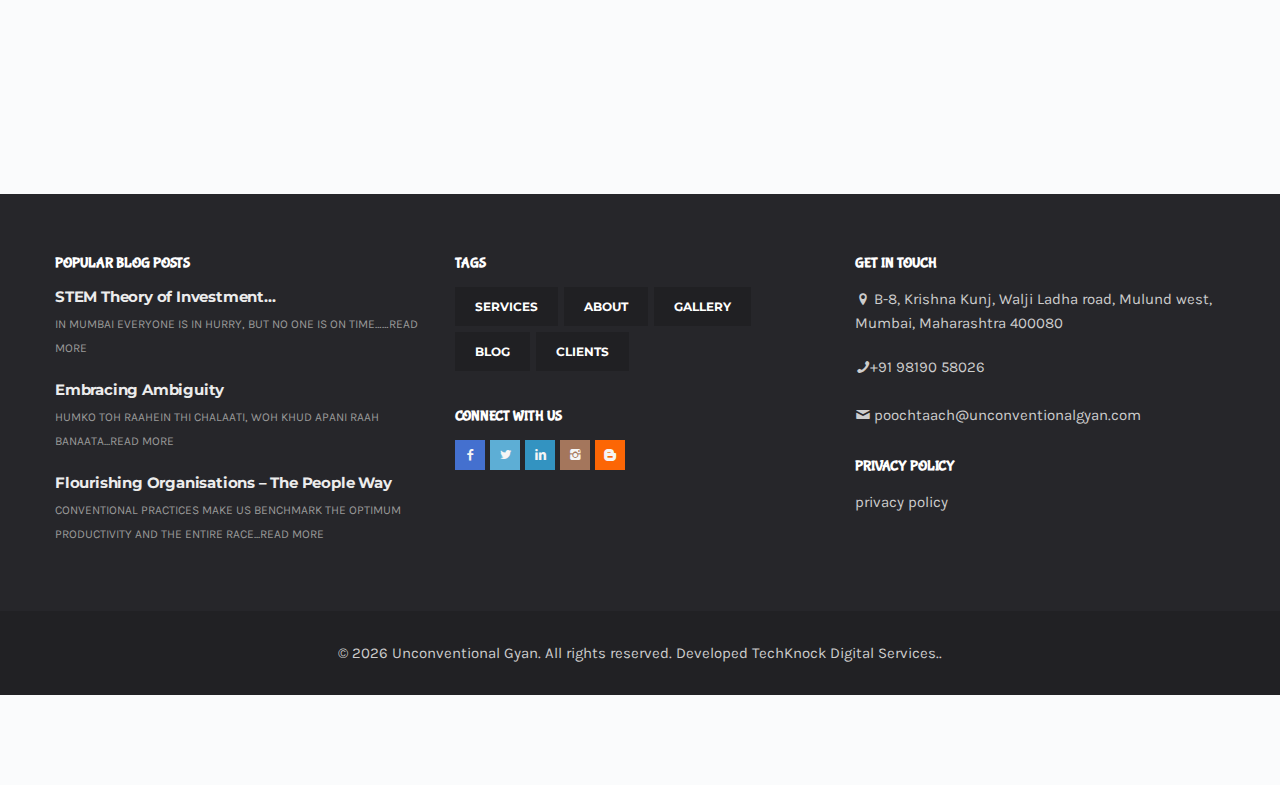
==== commit 9e303a49: "privacy policy" ====
--- a/index.html
+++ b/index.html
@@ -1979,7 +1979,13 @@
             <h4 class="widget-title">Get In Touch</h4>
             <p> <i class="icon-location"></i> B-8, Krishna Kunj, Walji Ladha road, Mulund west, Mumbai, Maharashtra 400080</p>  
               <i class="icon-phone"></i>+91 98190 58026<br /><br>
-              <i class="icon-mail"></i> <a href="mailto:poochtaach@unconventionalgyan.com">poochtaach@unconventionalgyan.com</a> </div>
+              <i class="icon-mail"></i> <a href="mailto:poochtaach@unconventionalgyan.com">poochtaach@unconventionalgyan.com</a> 
+            </div>
+            <div class="widget">
+              <h4 class="widget-title">Privacy Policy</h4>
+              <p> <a href="https://unconventionalgyan.com/privacy-policy.html">privacy policy</a></p> 
+               
+              </div>
           </div>
           <!-- /.widget --> 
           
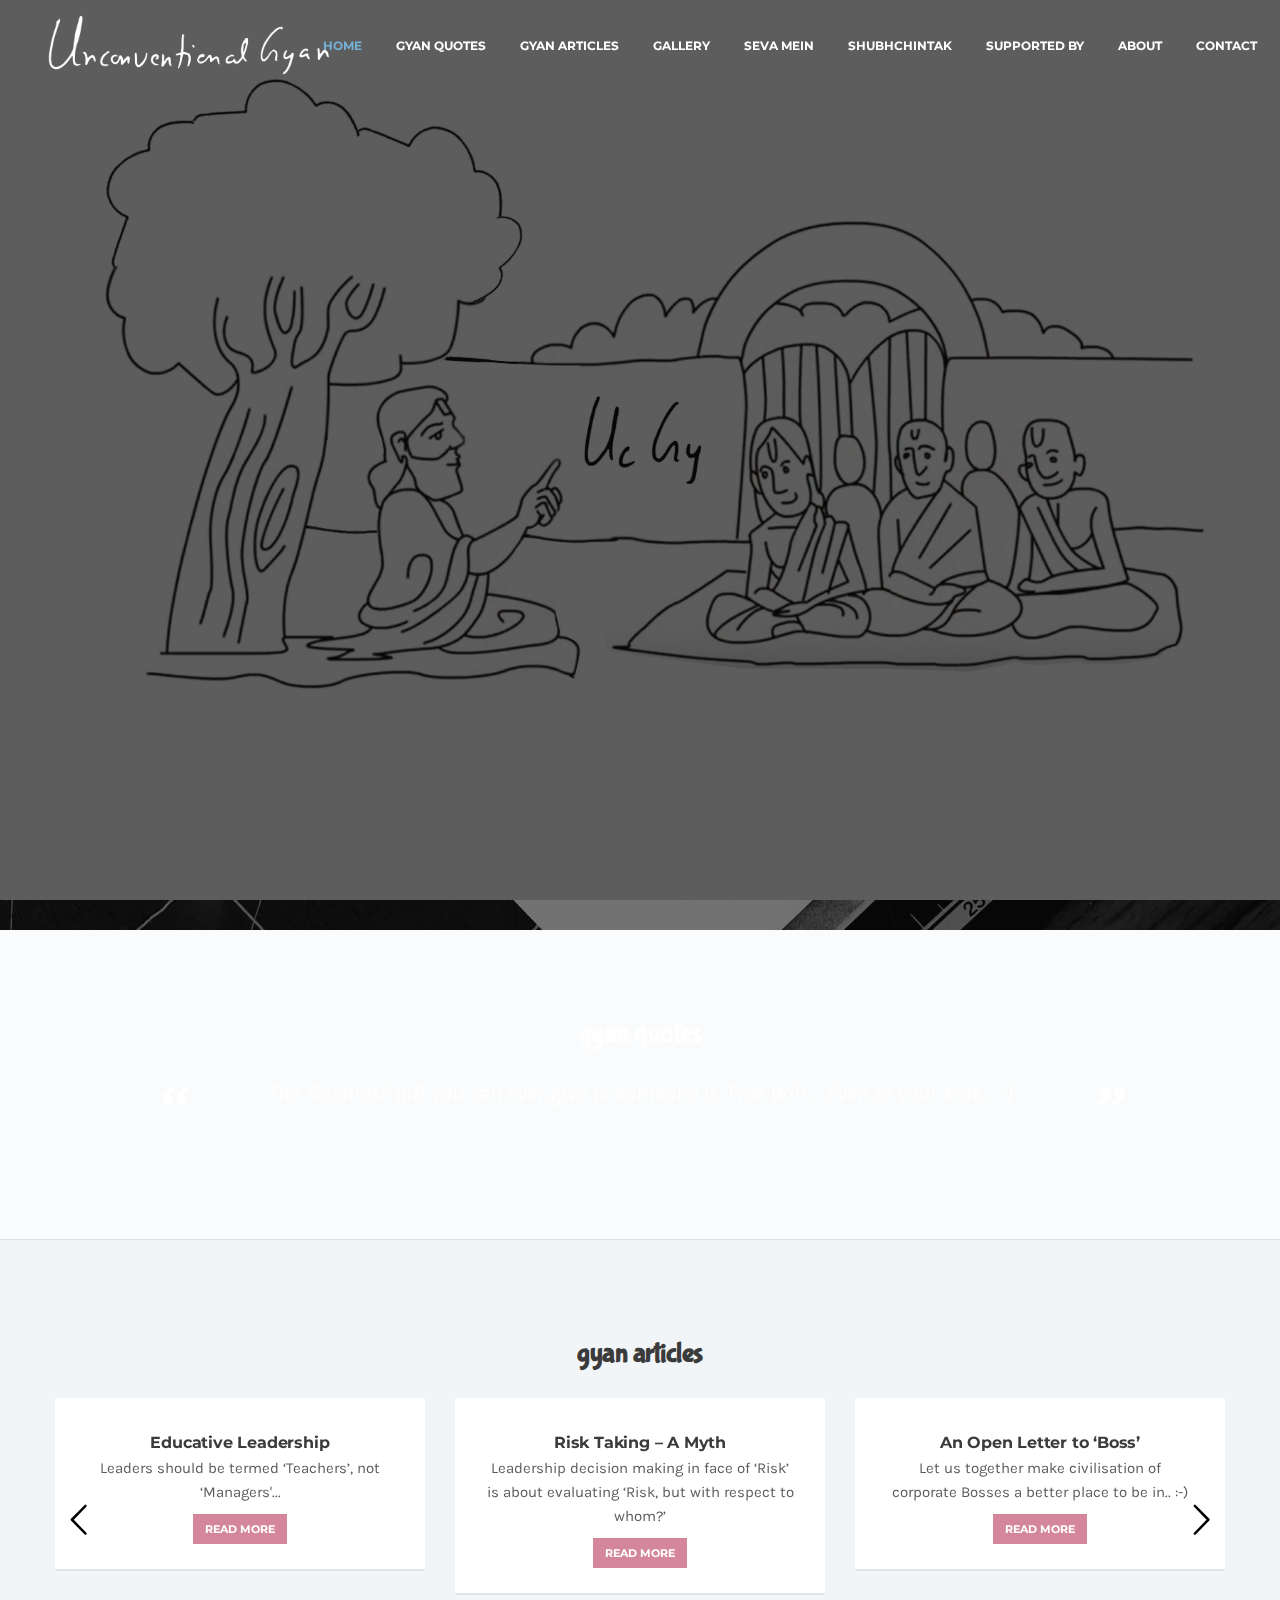
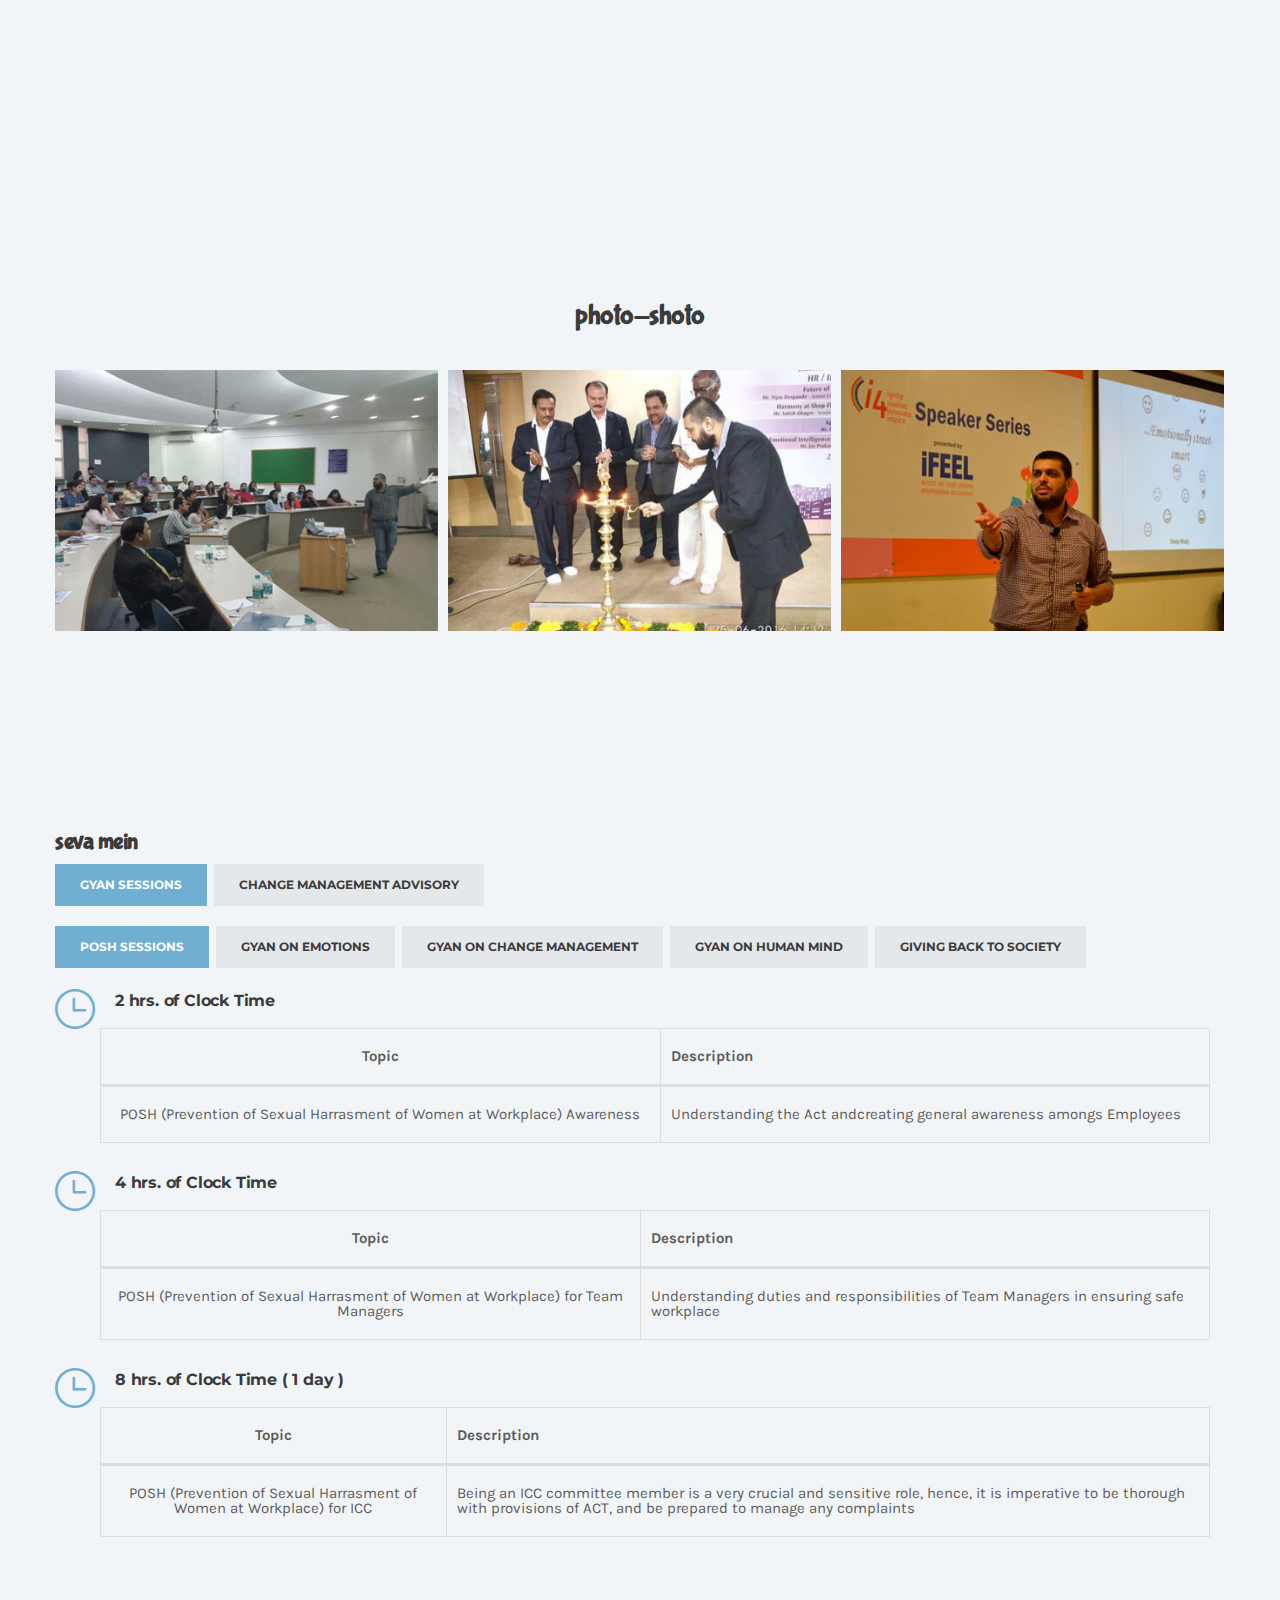
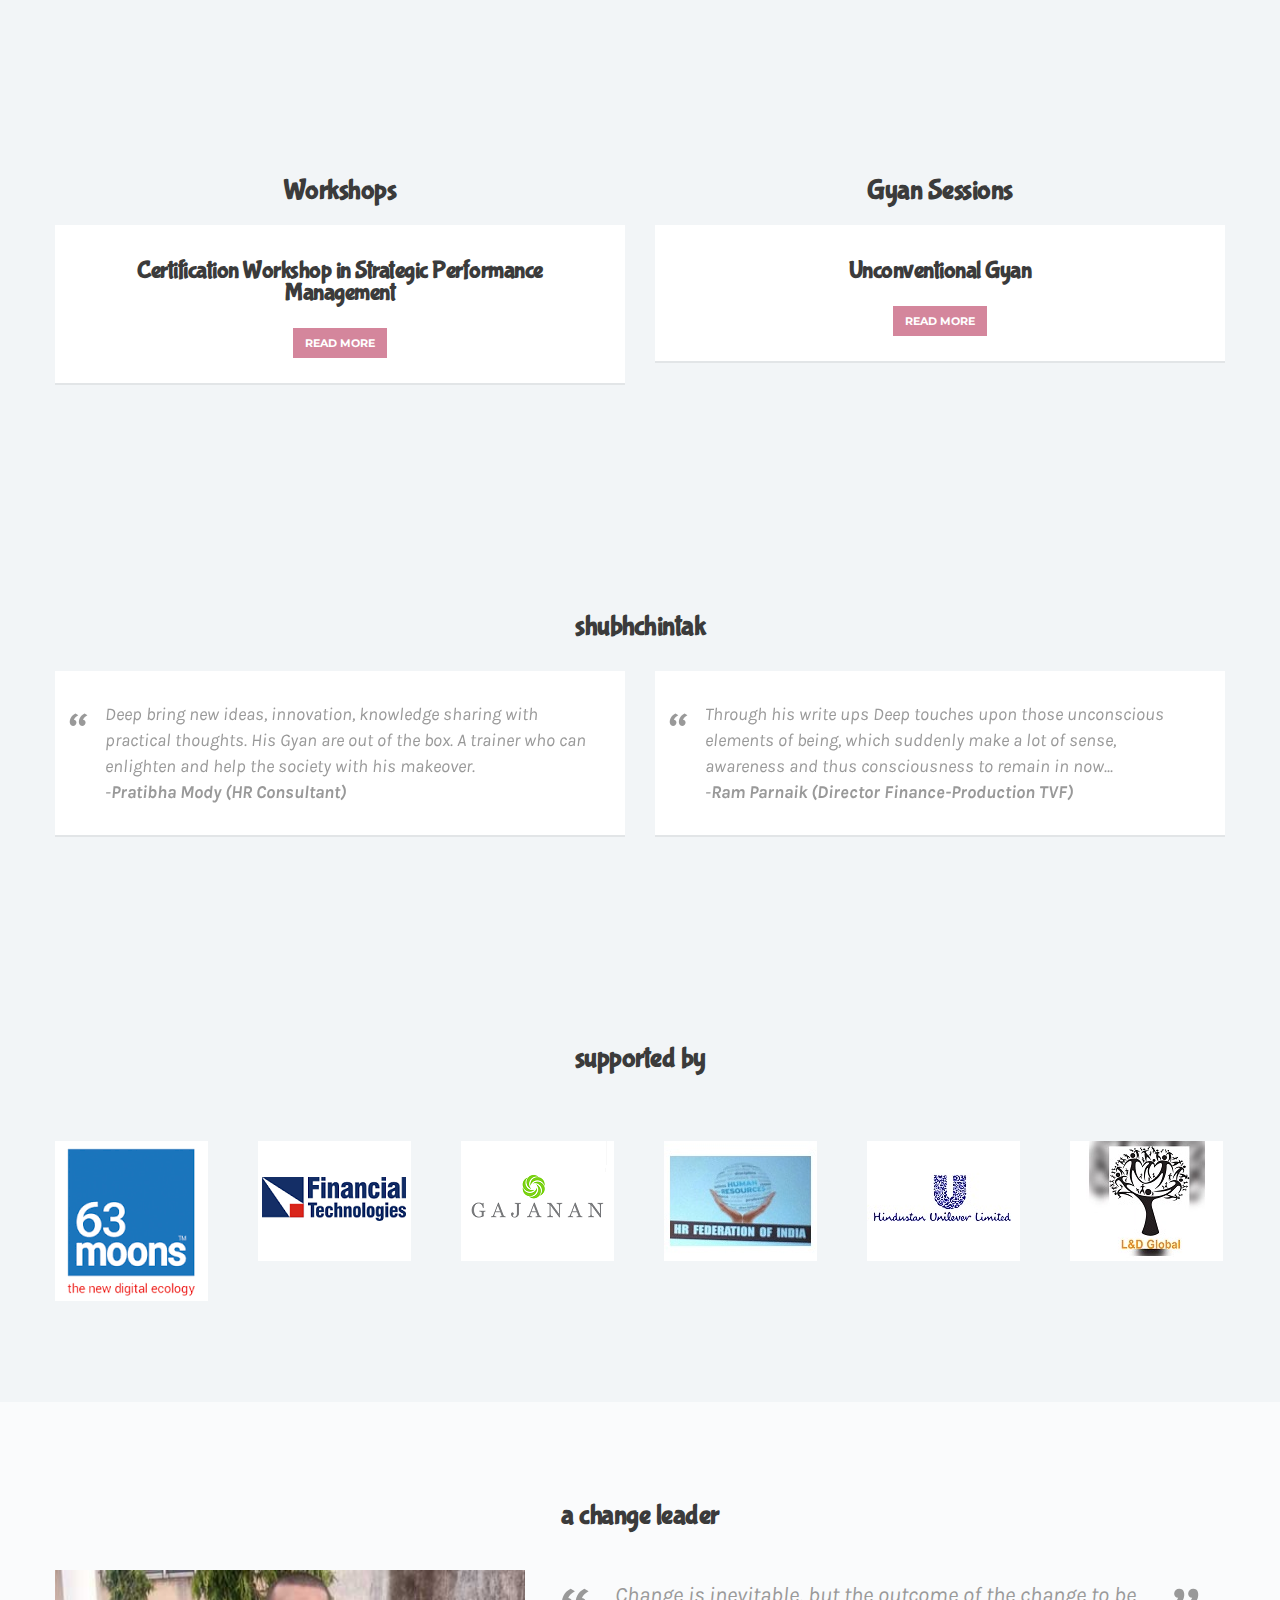
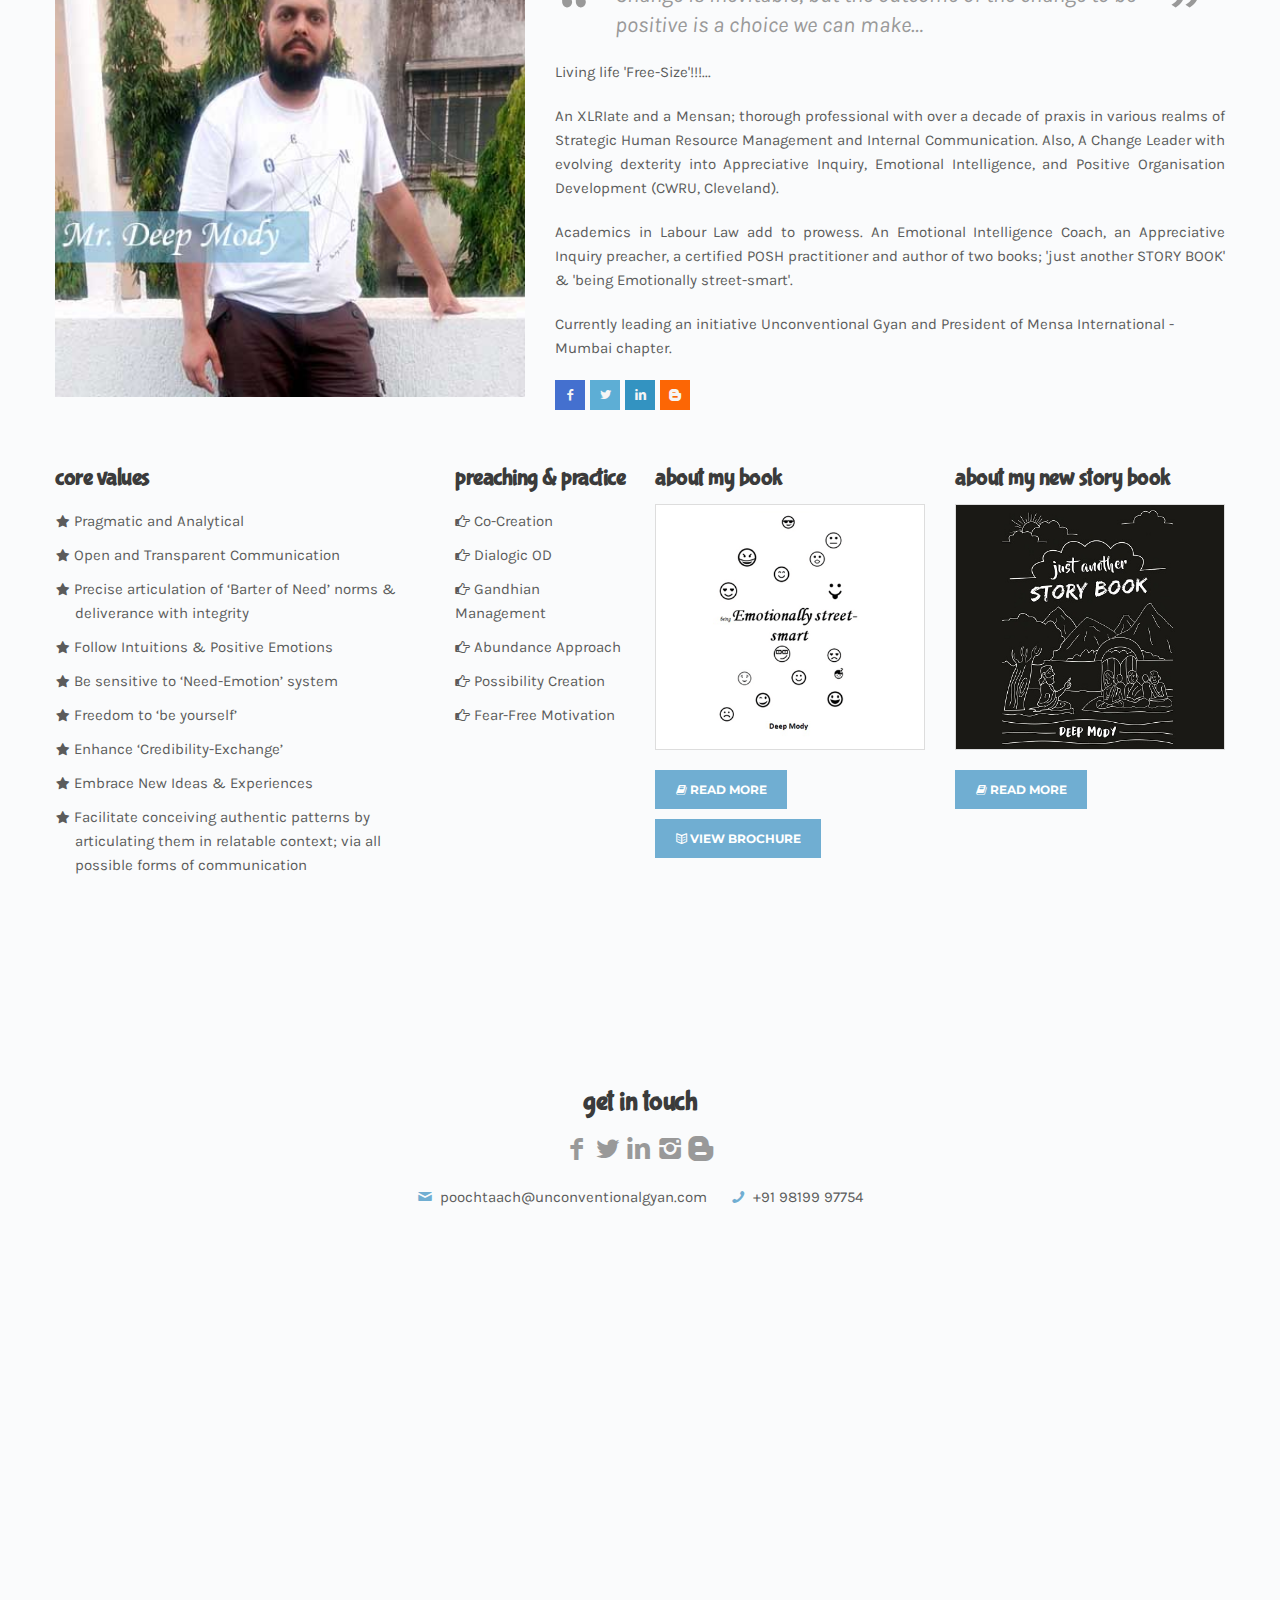
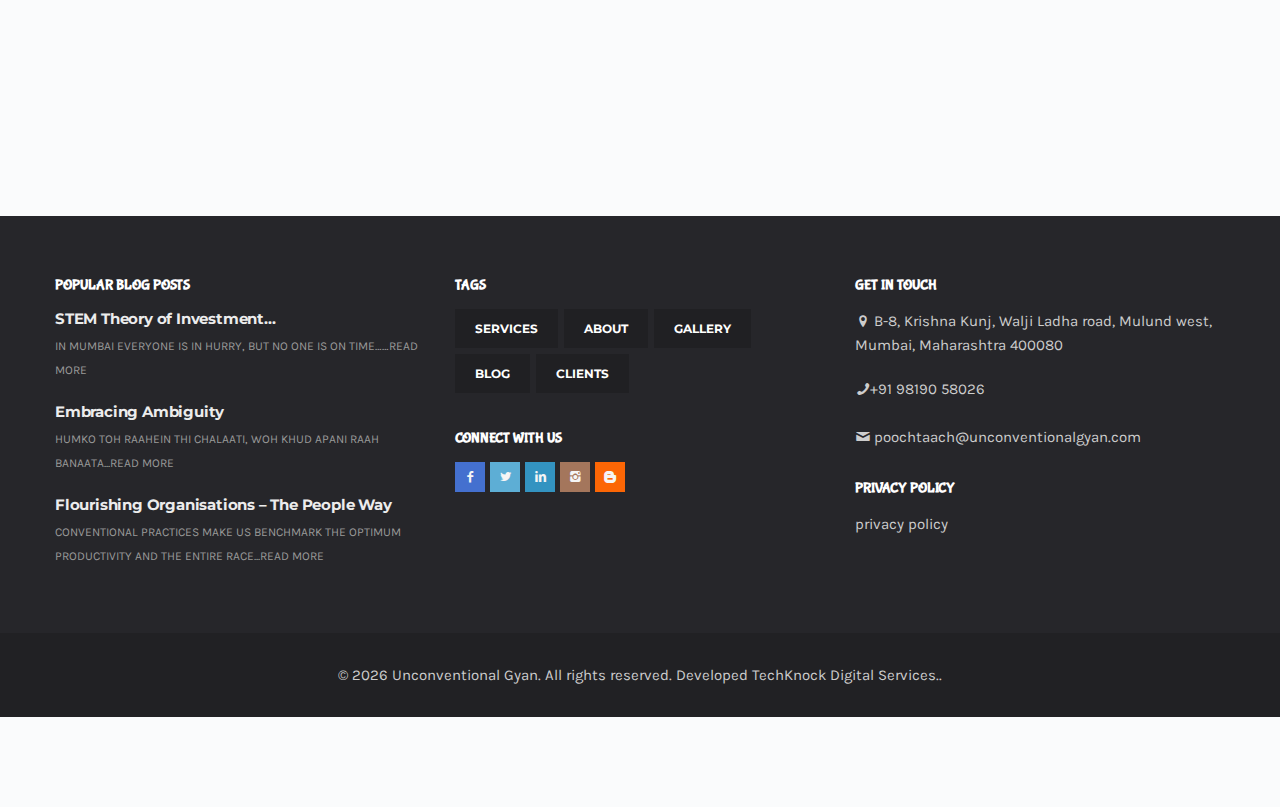
==== commit 4605a5e9: "changes updated" ====
--- a/index.html
+++ b/index.html
@@ -1418,23 +1418,26 @@
  <section id="sevamein"> 
   <div class="dark-wrapper">
     <div class="container inner">
-      <h3 class="section-title text-center"><strong>Brochures</strong></h3>
+      
       <div class="divide10"></div>
       <div class="row">
-        <!--<div class="col-sm-4"> 
+        <div class="col-sm-6"> 
+          <h3 class="section-title text-center"><strong>Workshops</strong></h3>
             <div class="post">
               <div class="box text-center">
-                <h3 class="post-title"><a href="gallery/Certification in Appreciative Inquiry.pdf" target="_blank">Certification in Appreciative Inquiry</a></h3><br>
+                <h3 class="post-title"><a href="workshop.html" target="_blank">Certification Workshop in Strategic Performance Management
+                </a></h3><br>
                 <div class="post-content text-left">
                   
                 </div>
-                <div class="category cat9"><span><a href="gallery/Certification in Appreciative Inquiry.pdf" target="_blank">Read More</a></span></div> 
+                <div class="category cat9"><span><a href="workshop.html" target="_blank">Read More</a></span></div> 
               </div>
              
             </div>
-        </div>-->
-        <div class="col-sm-12"> 
-            <div class="post">
+        </div>
+        <div class="col-sm-6"> 
+          <h3 class="section-title text-center"><strong>Gyan Sessions</strong></h3>
+            <div class="post">              
               <div class="box text-center">
                 <h3 class="post-title"><a href="blog-post2.html">Unconventional Gyan</a></h3><br>
                 <div class="post-content text-left">
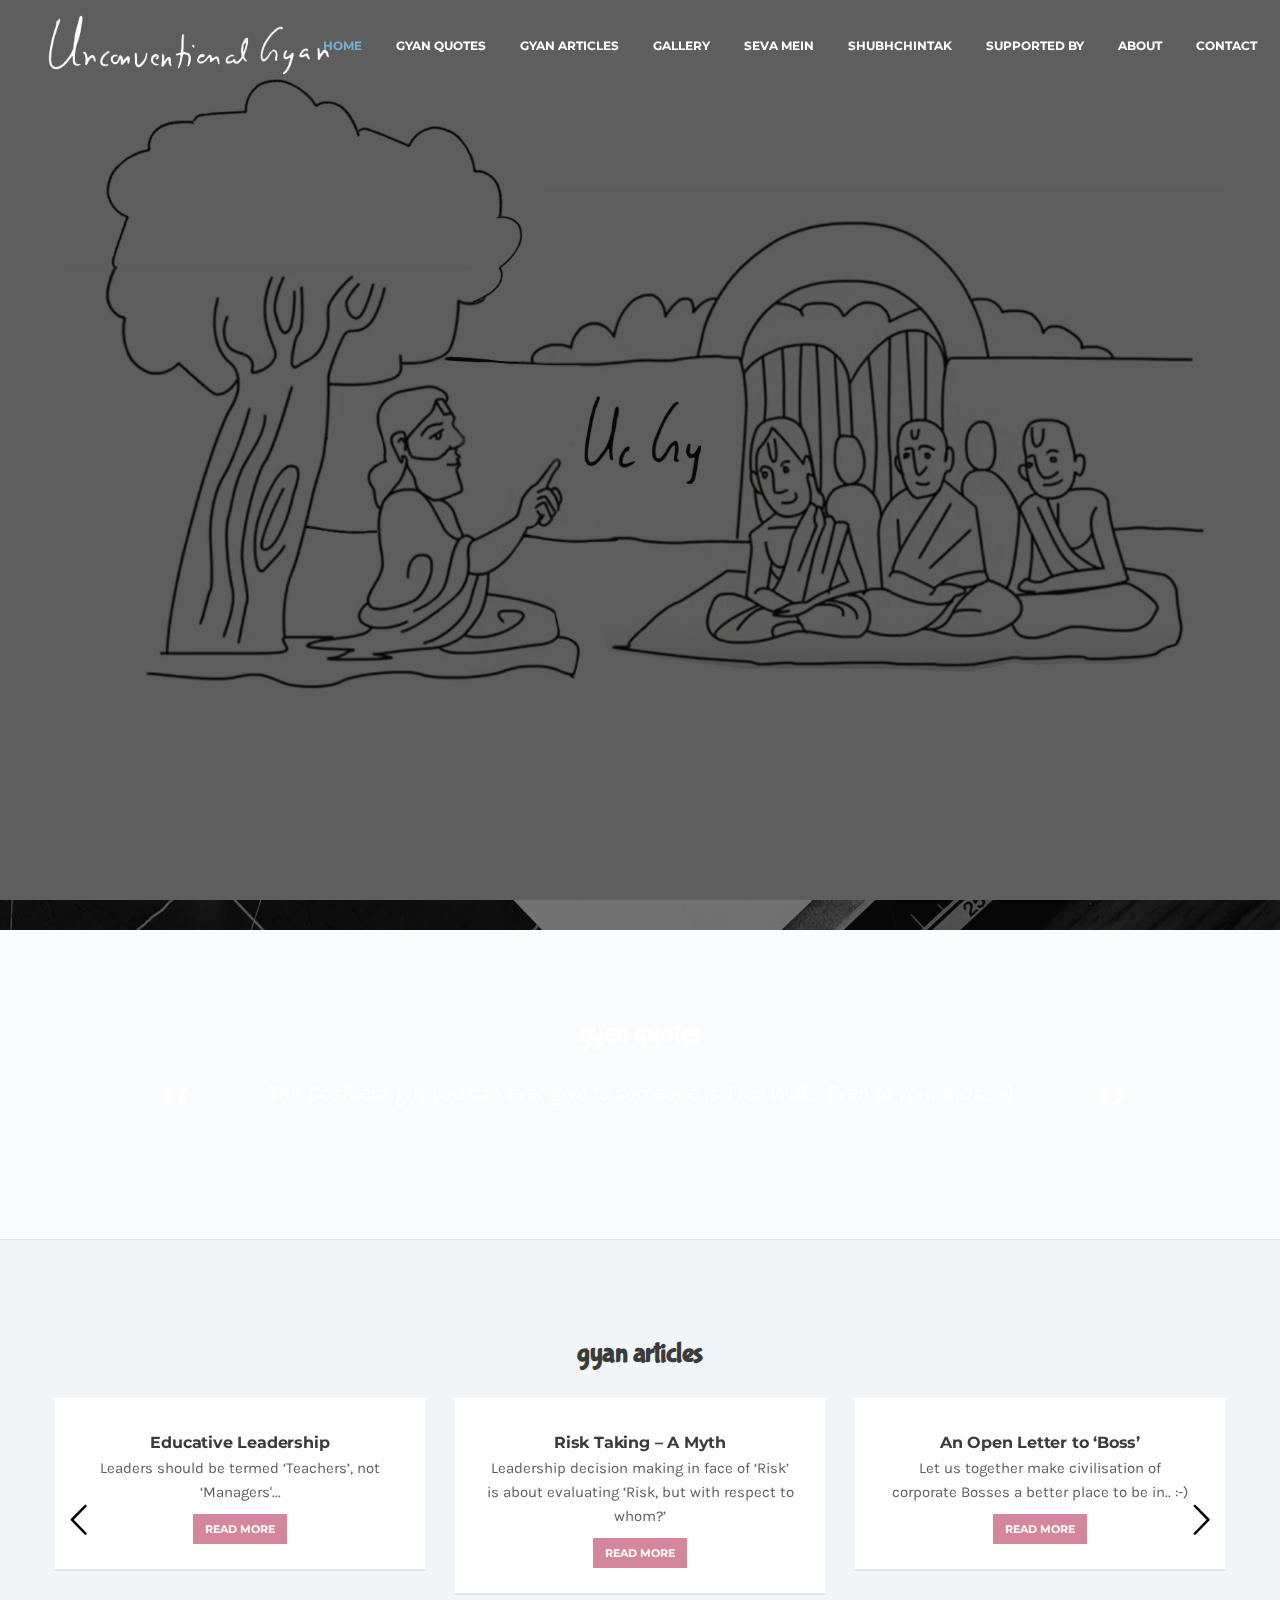
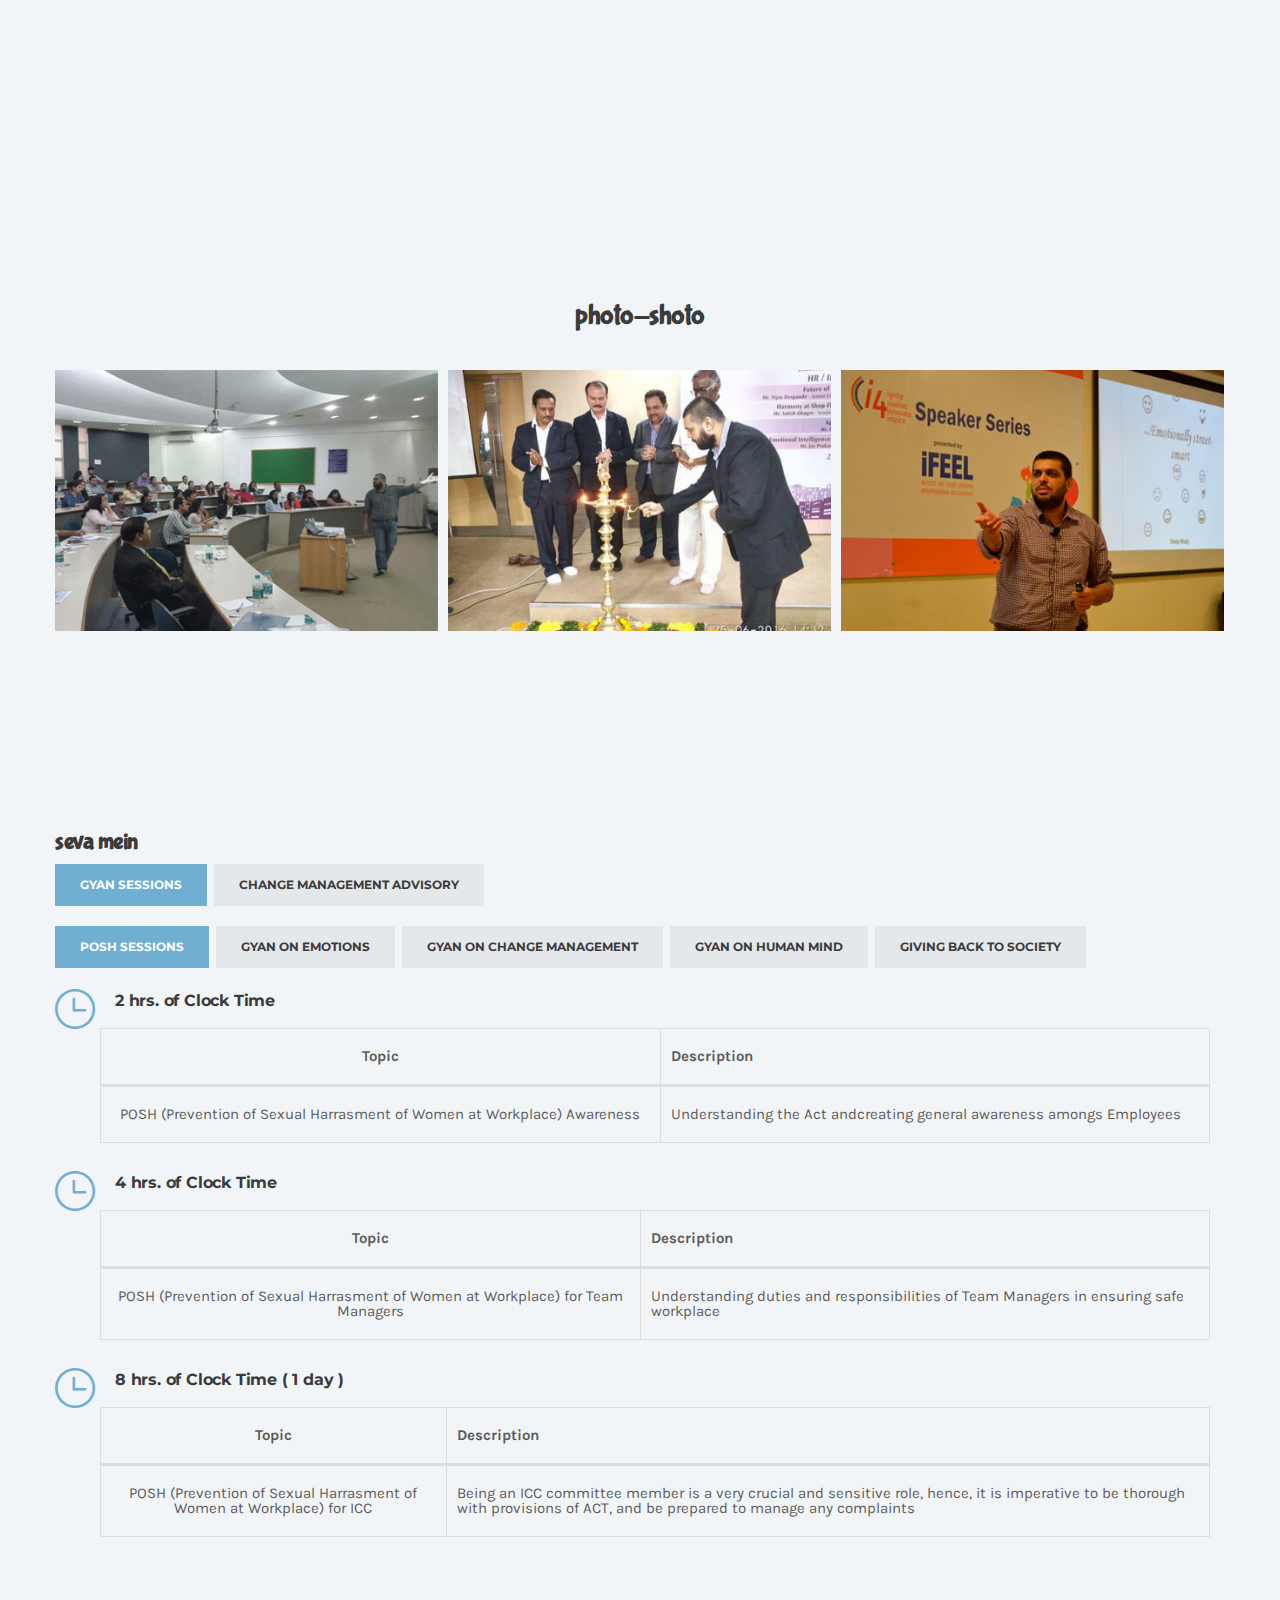
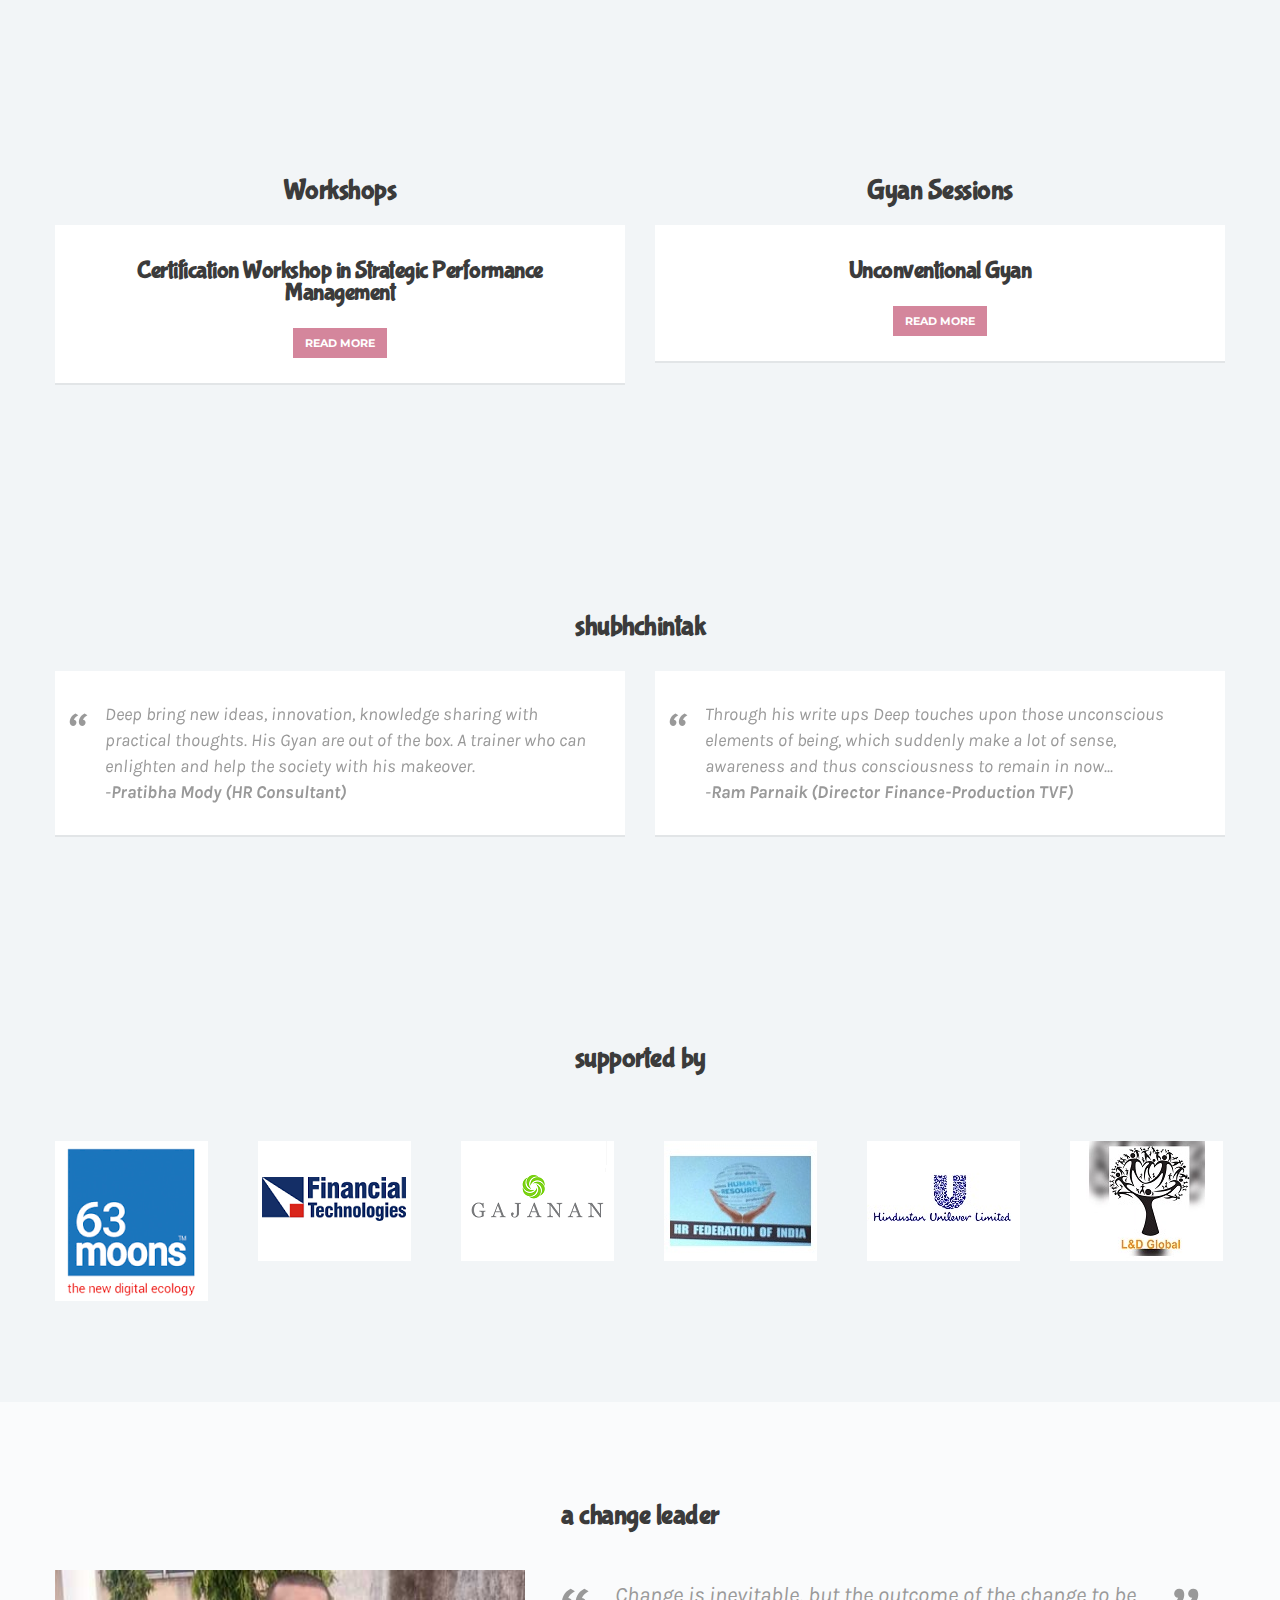
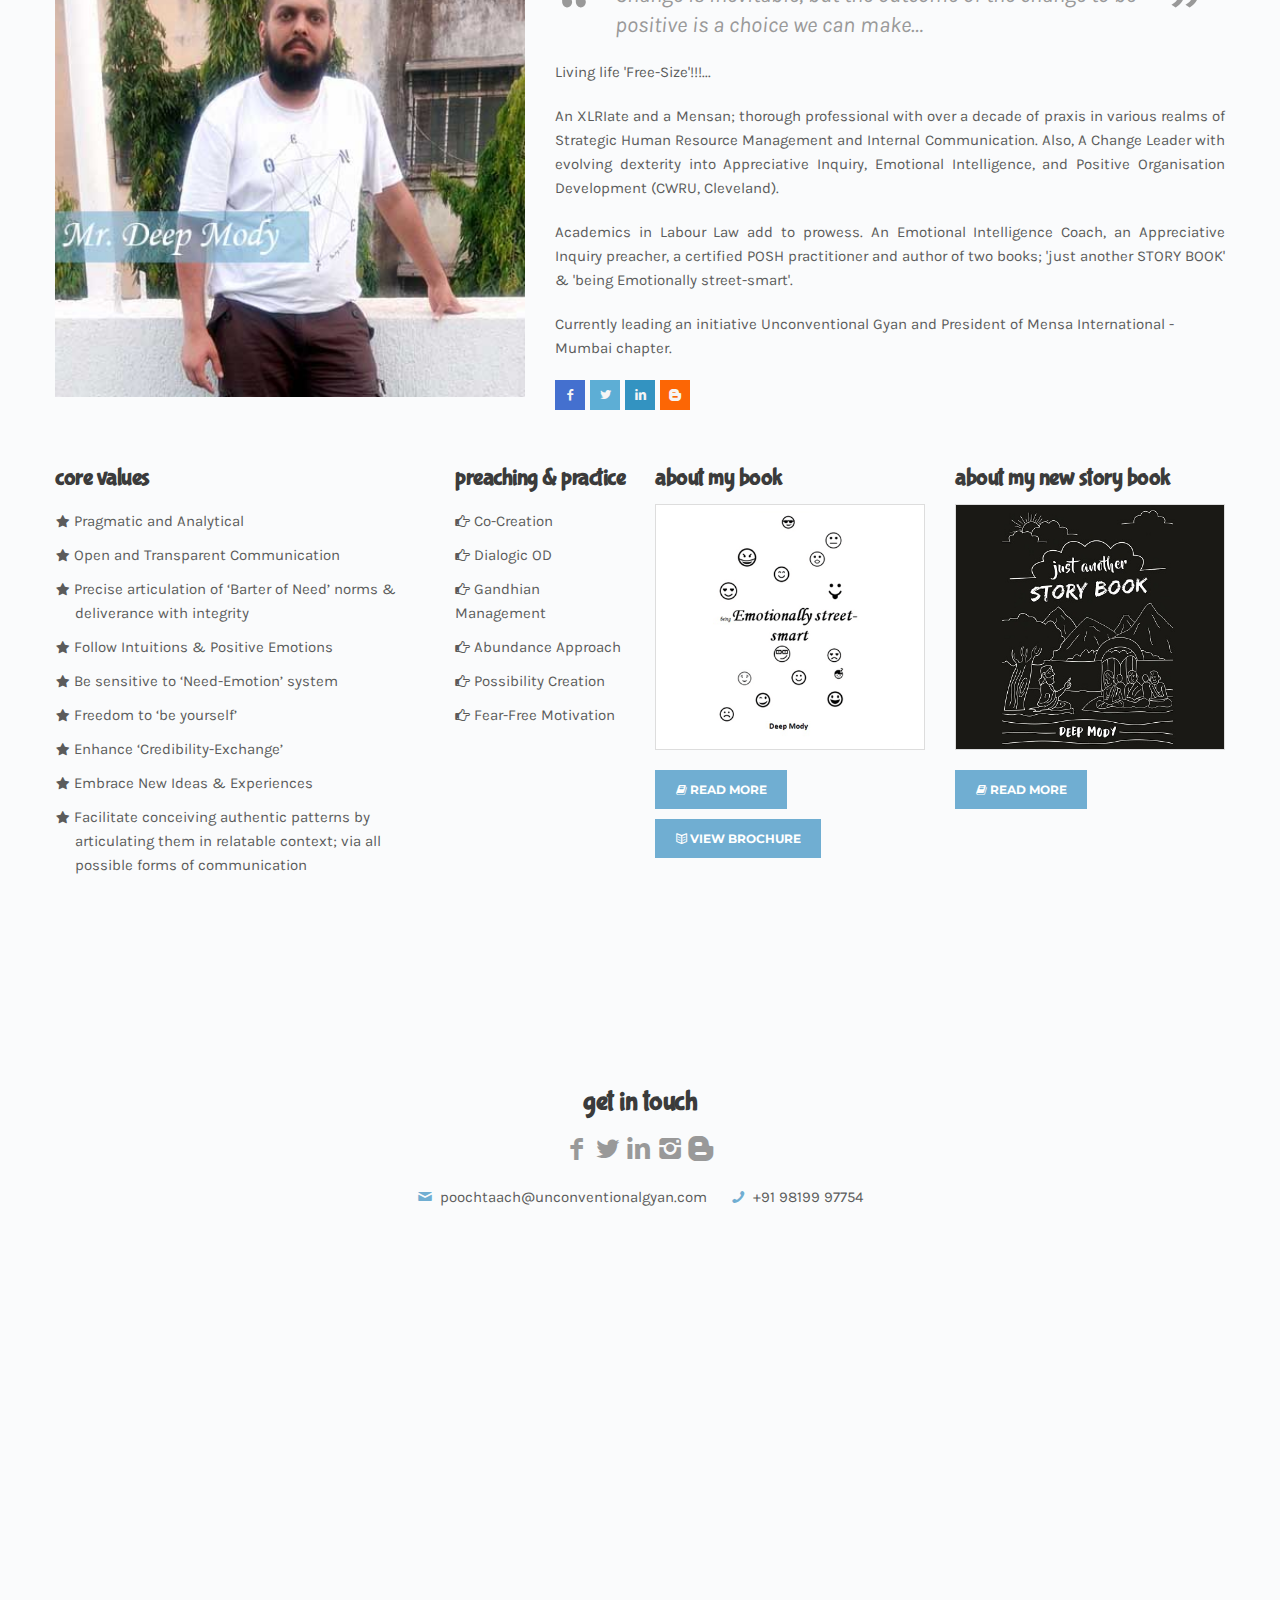
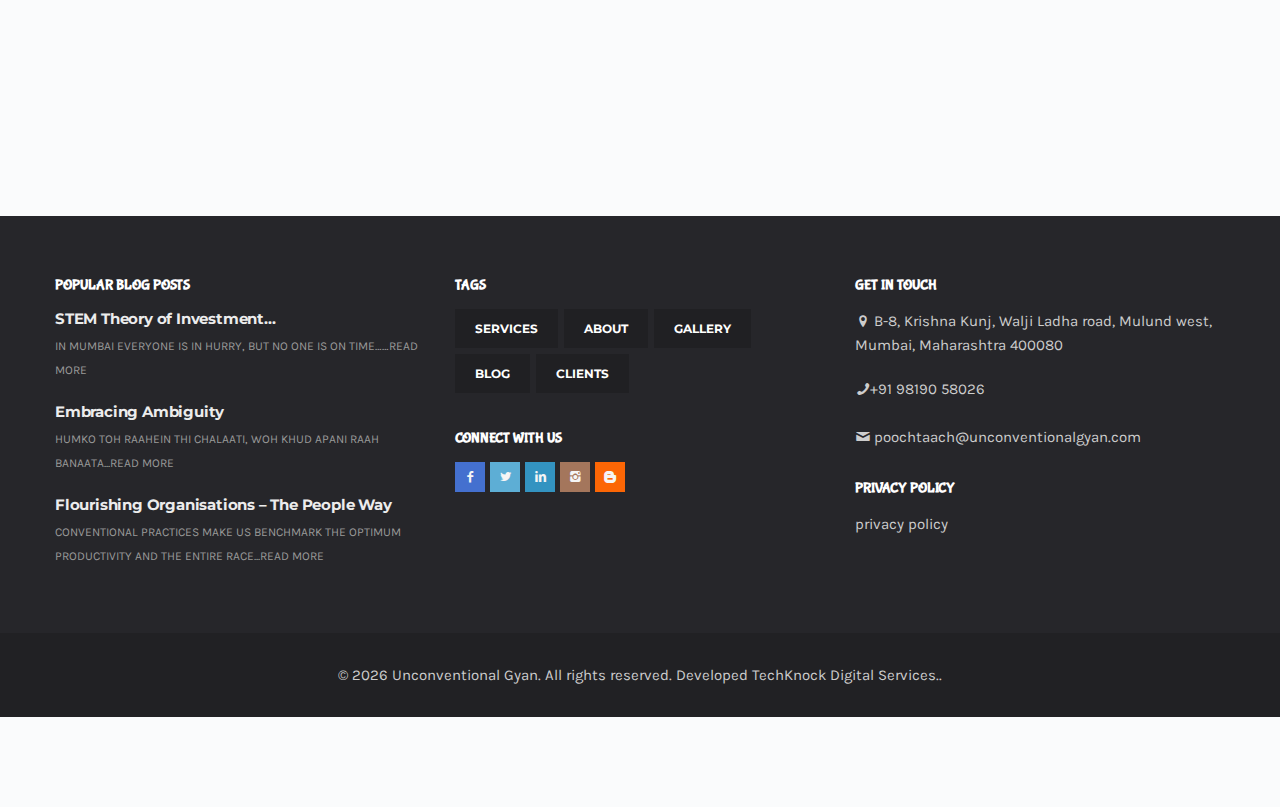
==== commit 0dbecd96: "linkedin" ====
--- a/index.html
+++ b/index.html
@@ -2044,4 +2044,5 @@
    }
 })</script> -->
 </body>
+<script type="text/javascript"> _linkedin_partner_id = "7095588"; window._linkedin_data_partner_ids = window._linkedin_data_partner_ids || []; window._linkedin_data_partner_ids.push(_linkedin_partner_id); </script><script type="text/javascript"> (function(l) { if (!l){window.lintrk = function(a,b){window.lintrk.q.push([a,b])}; window.lintrk.q=[]} var s = document.getElementsByTagName("script")[0]; var b = document.createElement("script"); b.type = "text/javascript";b.async = true; b.src = "https://snap.licdn.com/li.lms-analytics/insight.min.js"; s.parentNode.insertBefore(b, s);})(window.lintrk); </script> <noscript> <img height="1" width="1" style="display:none;" alt="" src="https://px.ads.linkedin.com/collect/?pid=7095588&fmt=gif" /> </noscript>
 </html>
